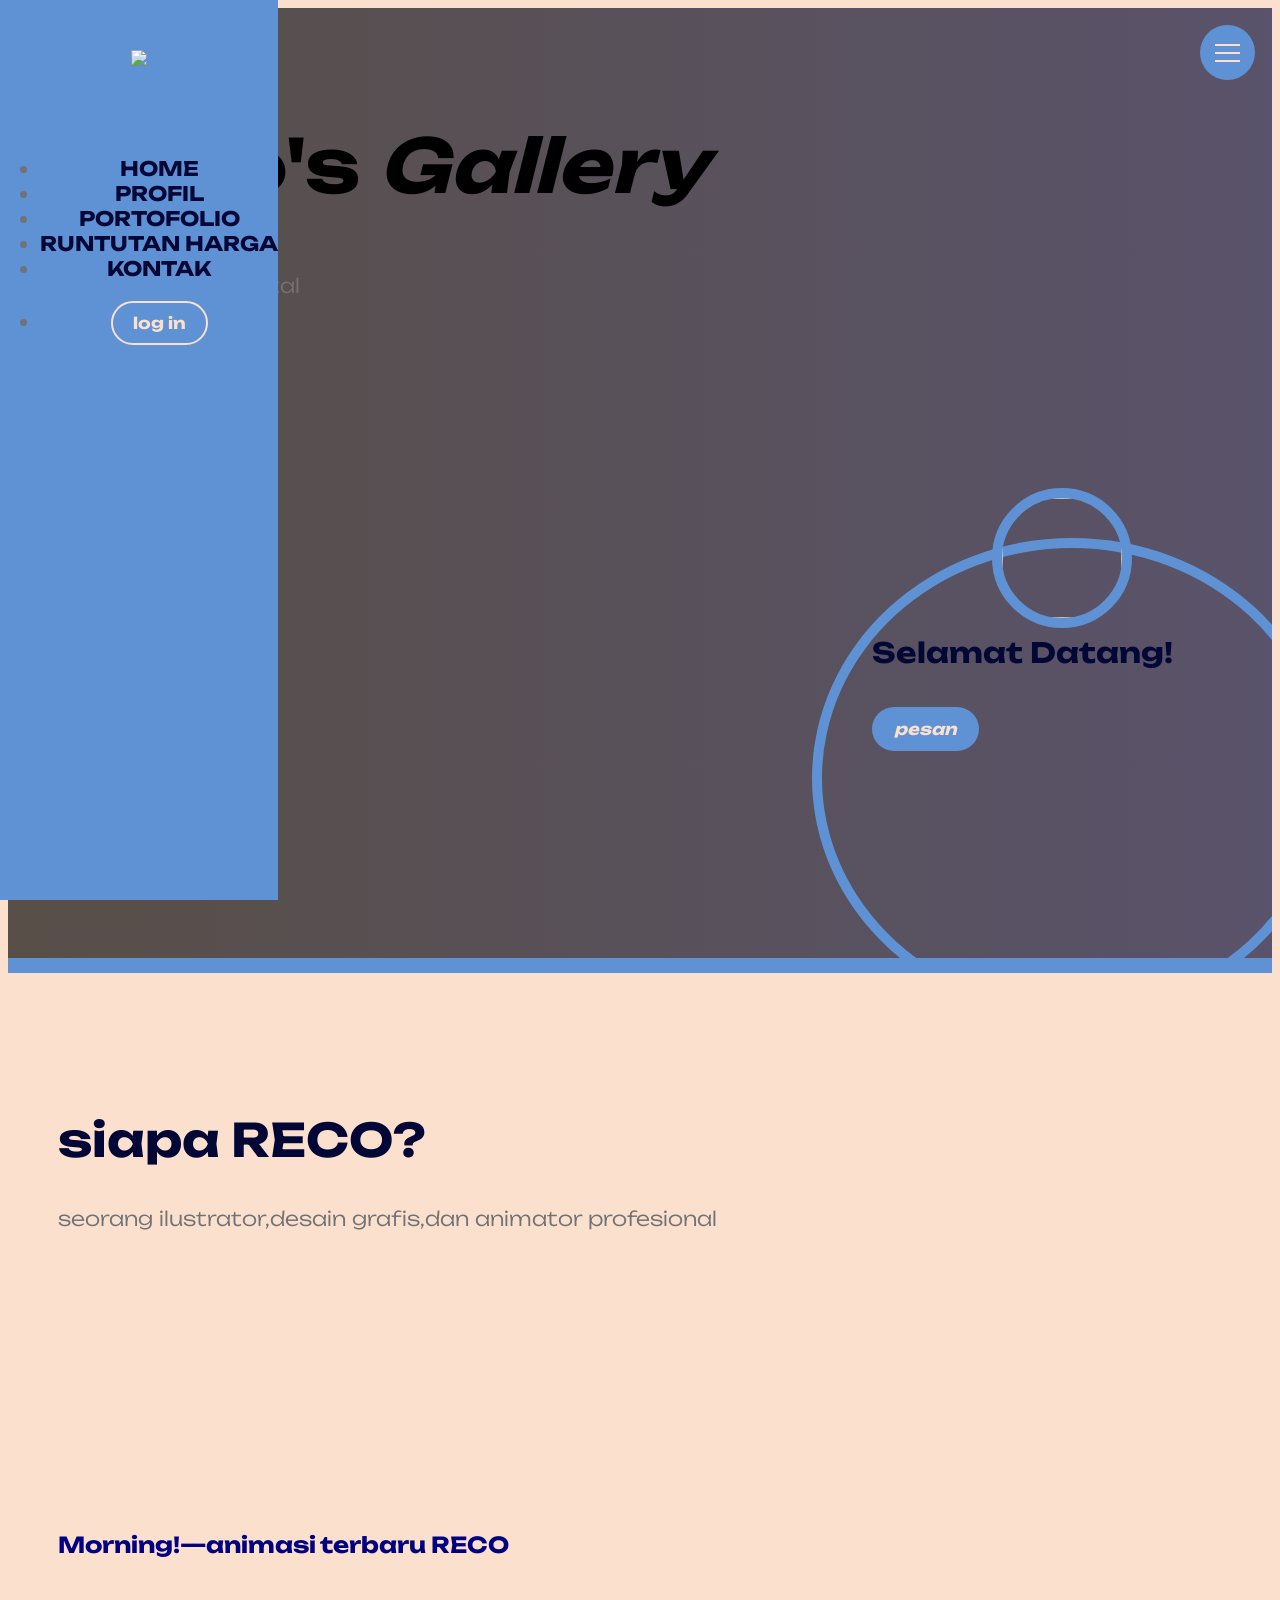
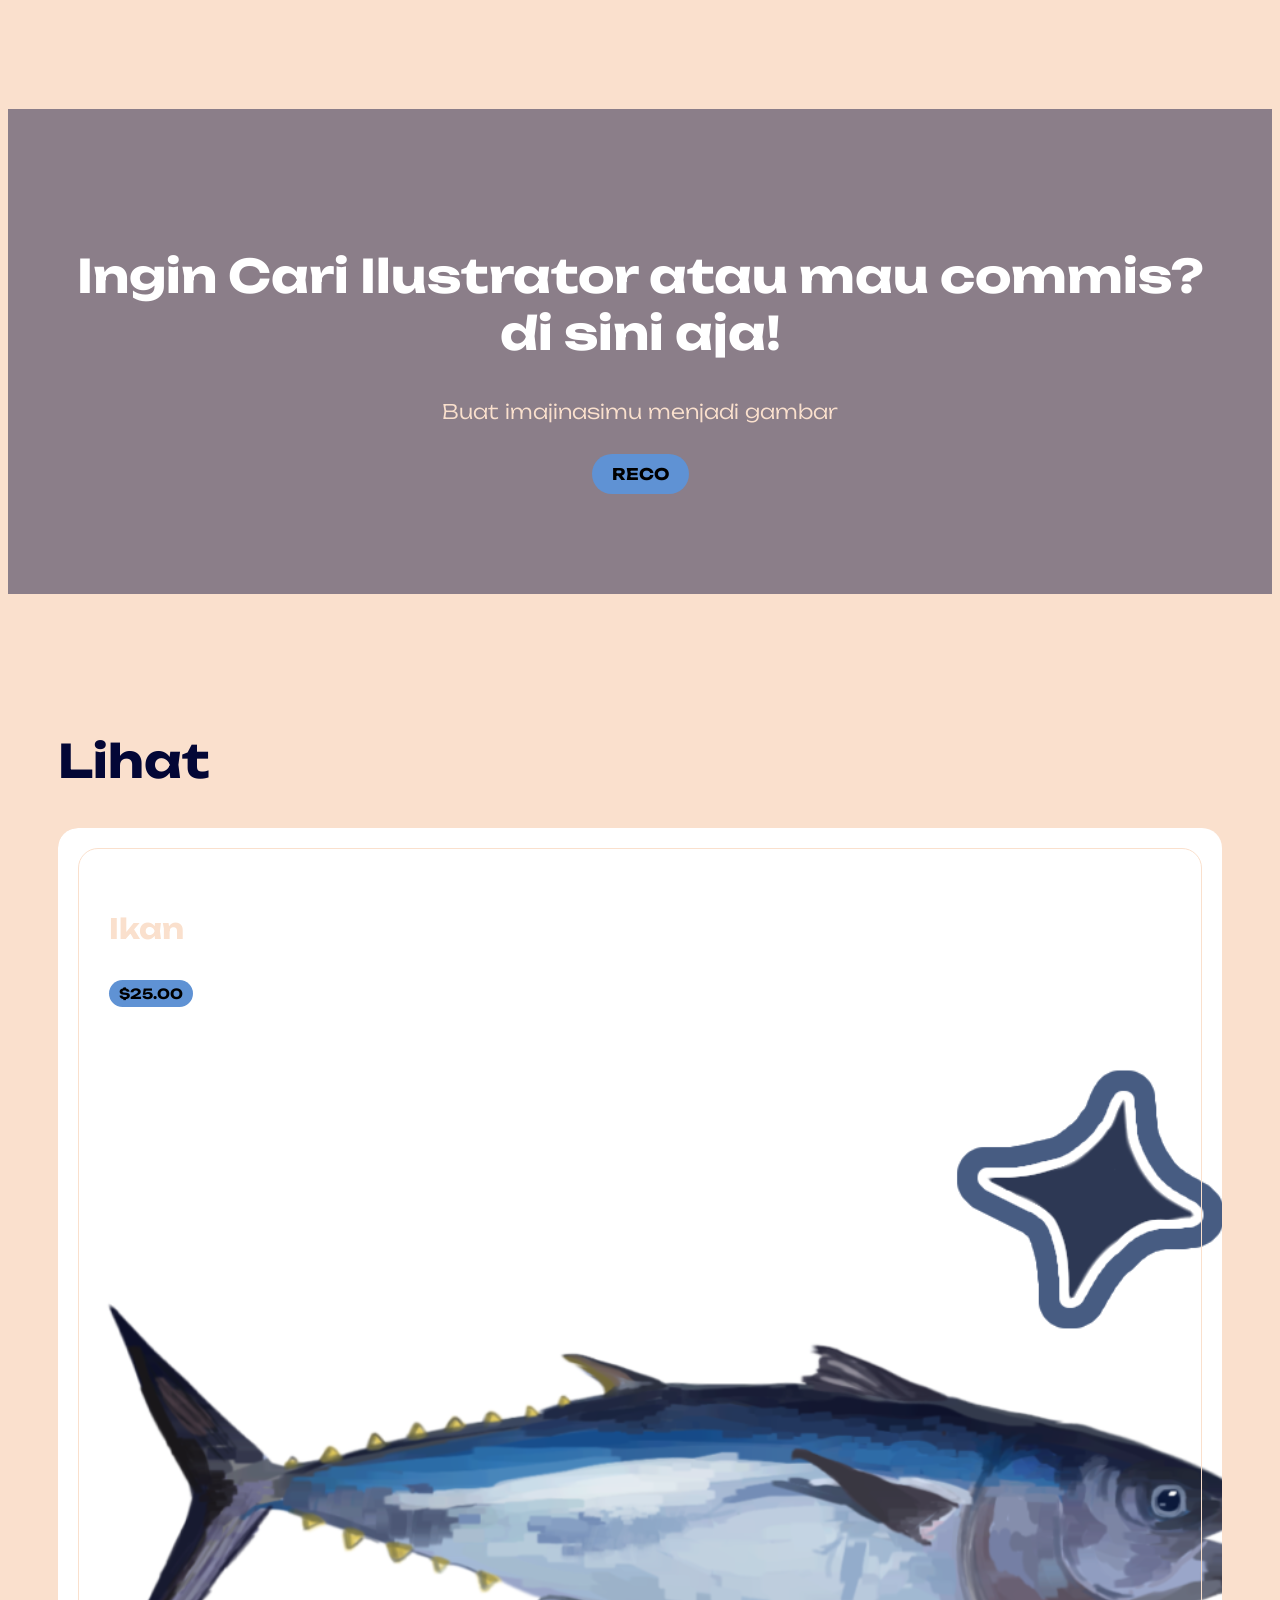
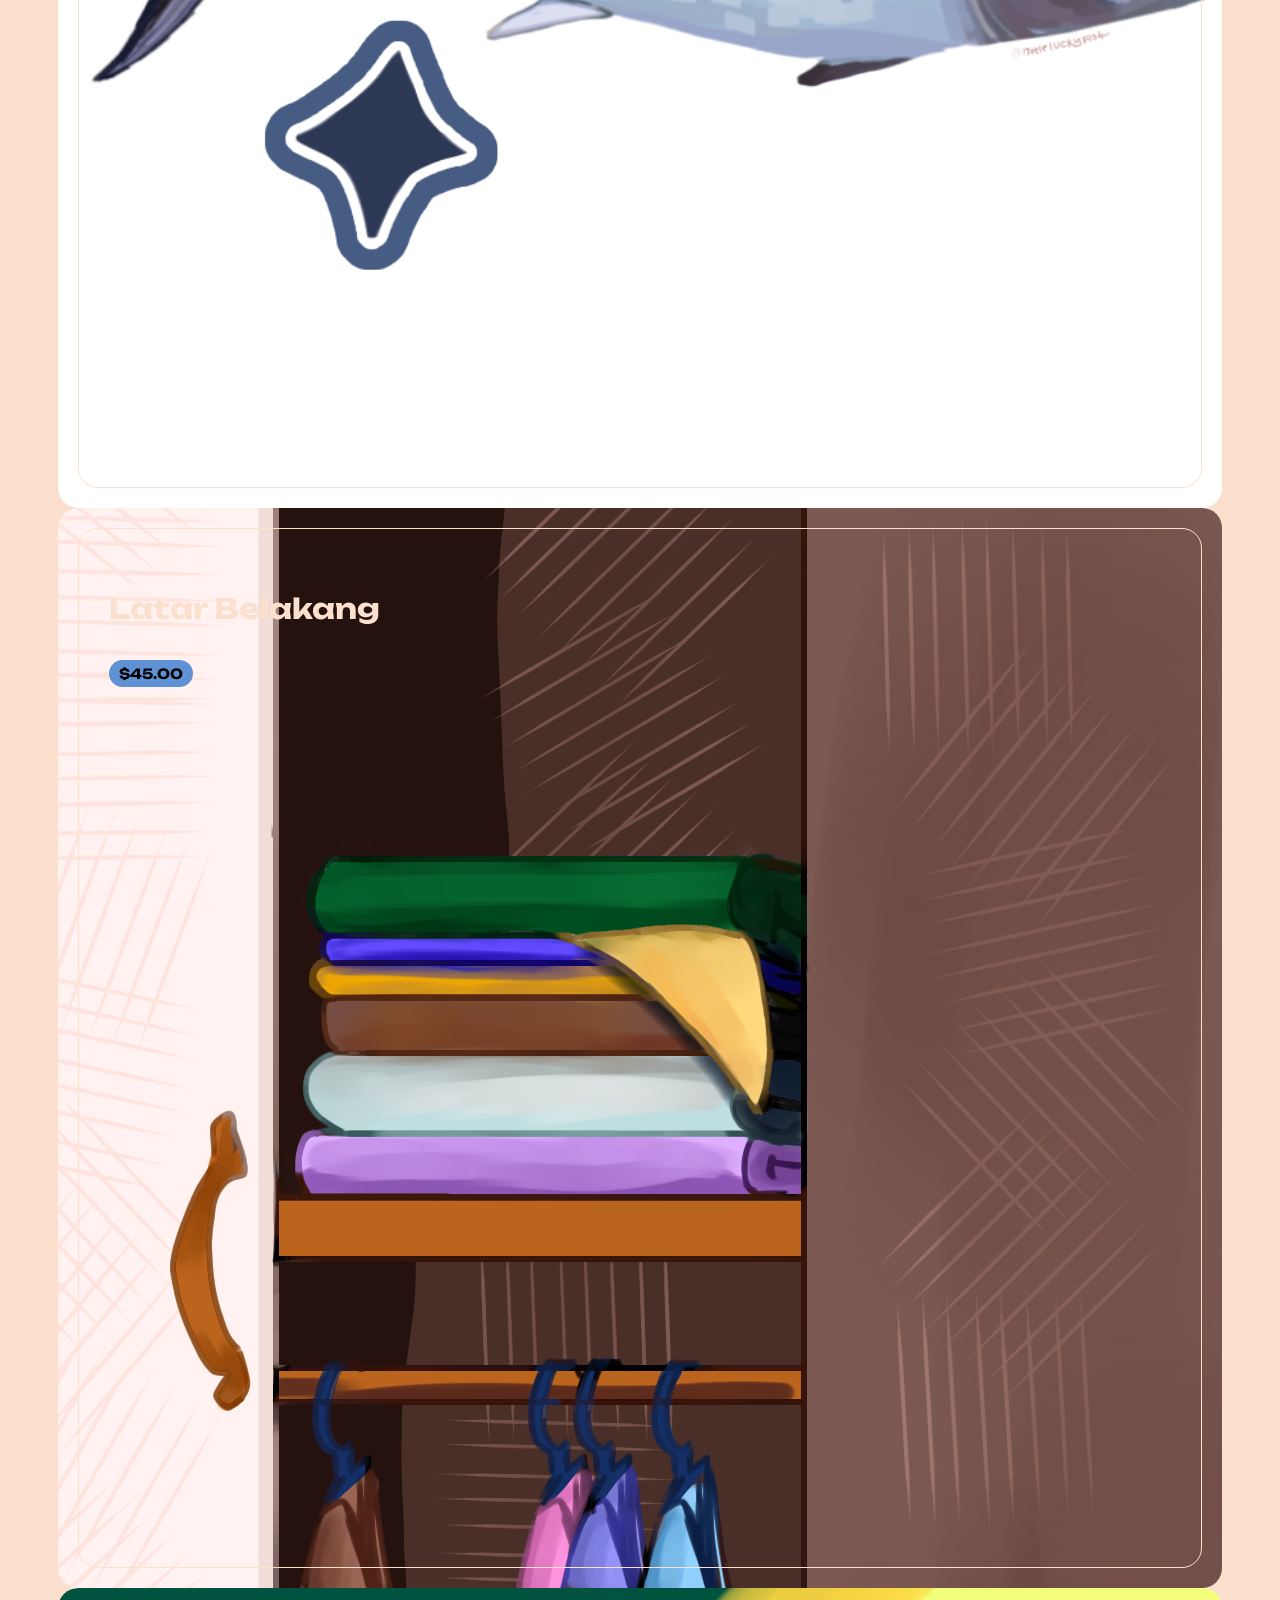
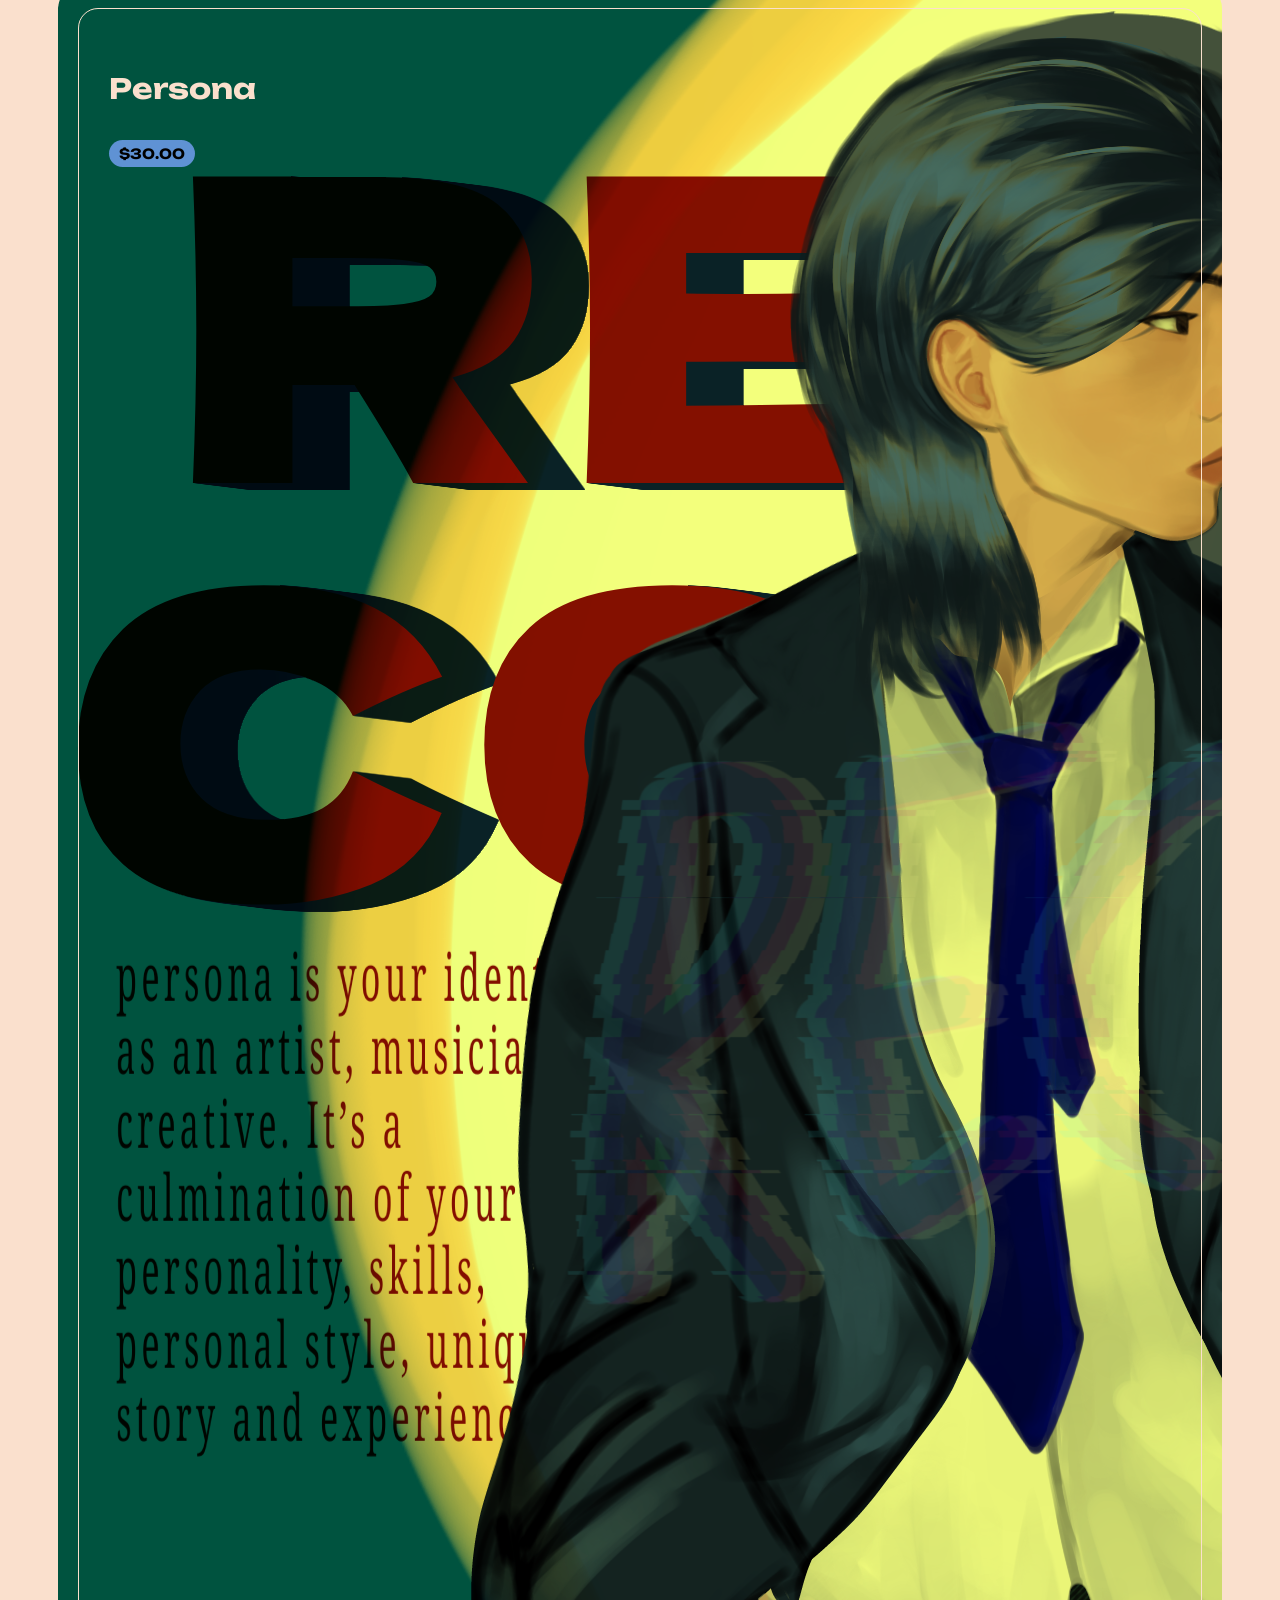
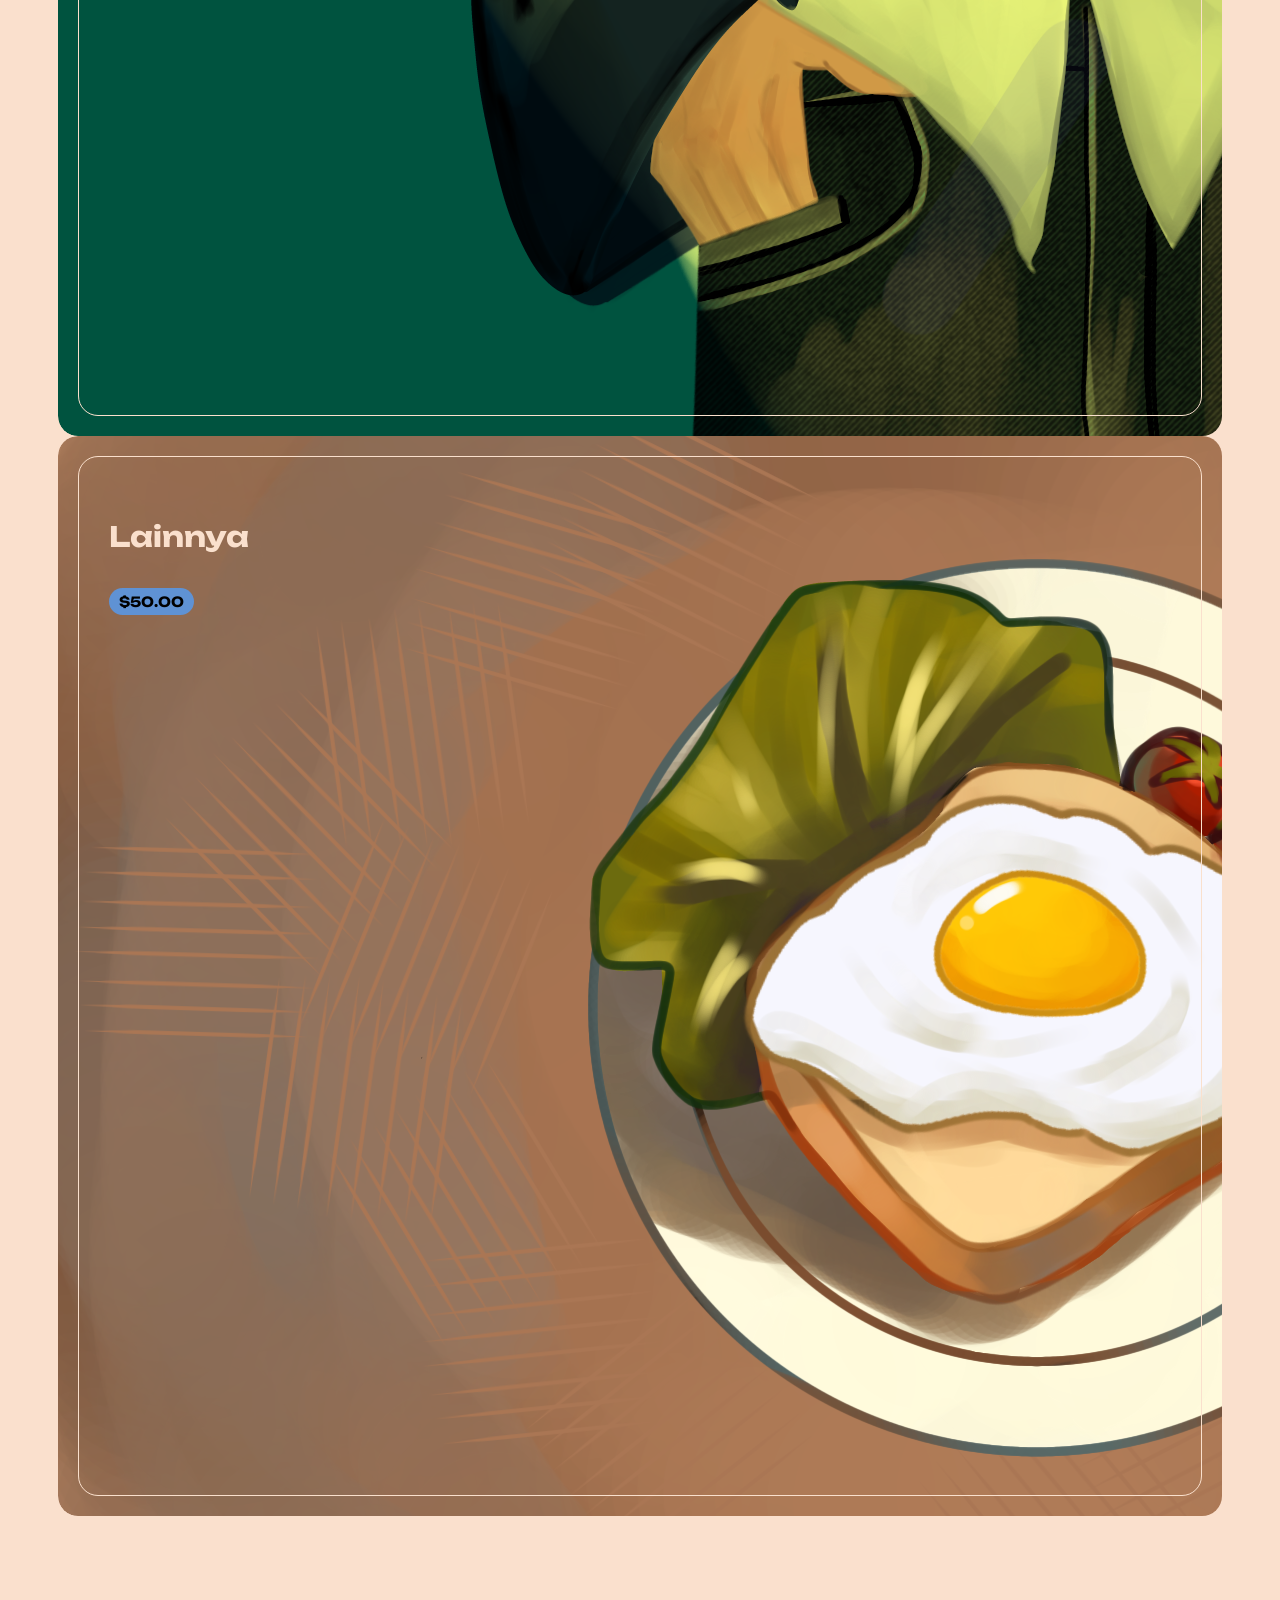
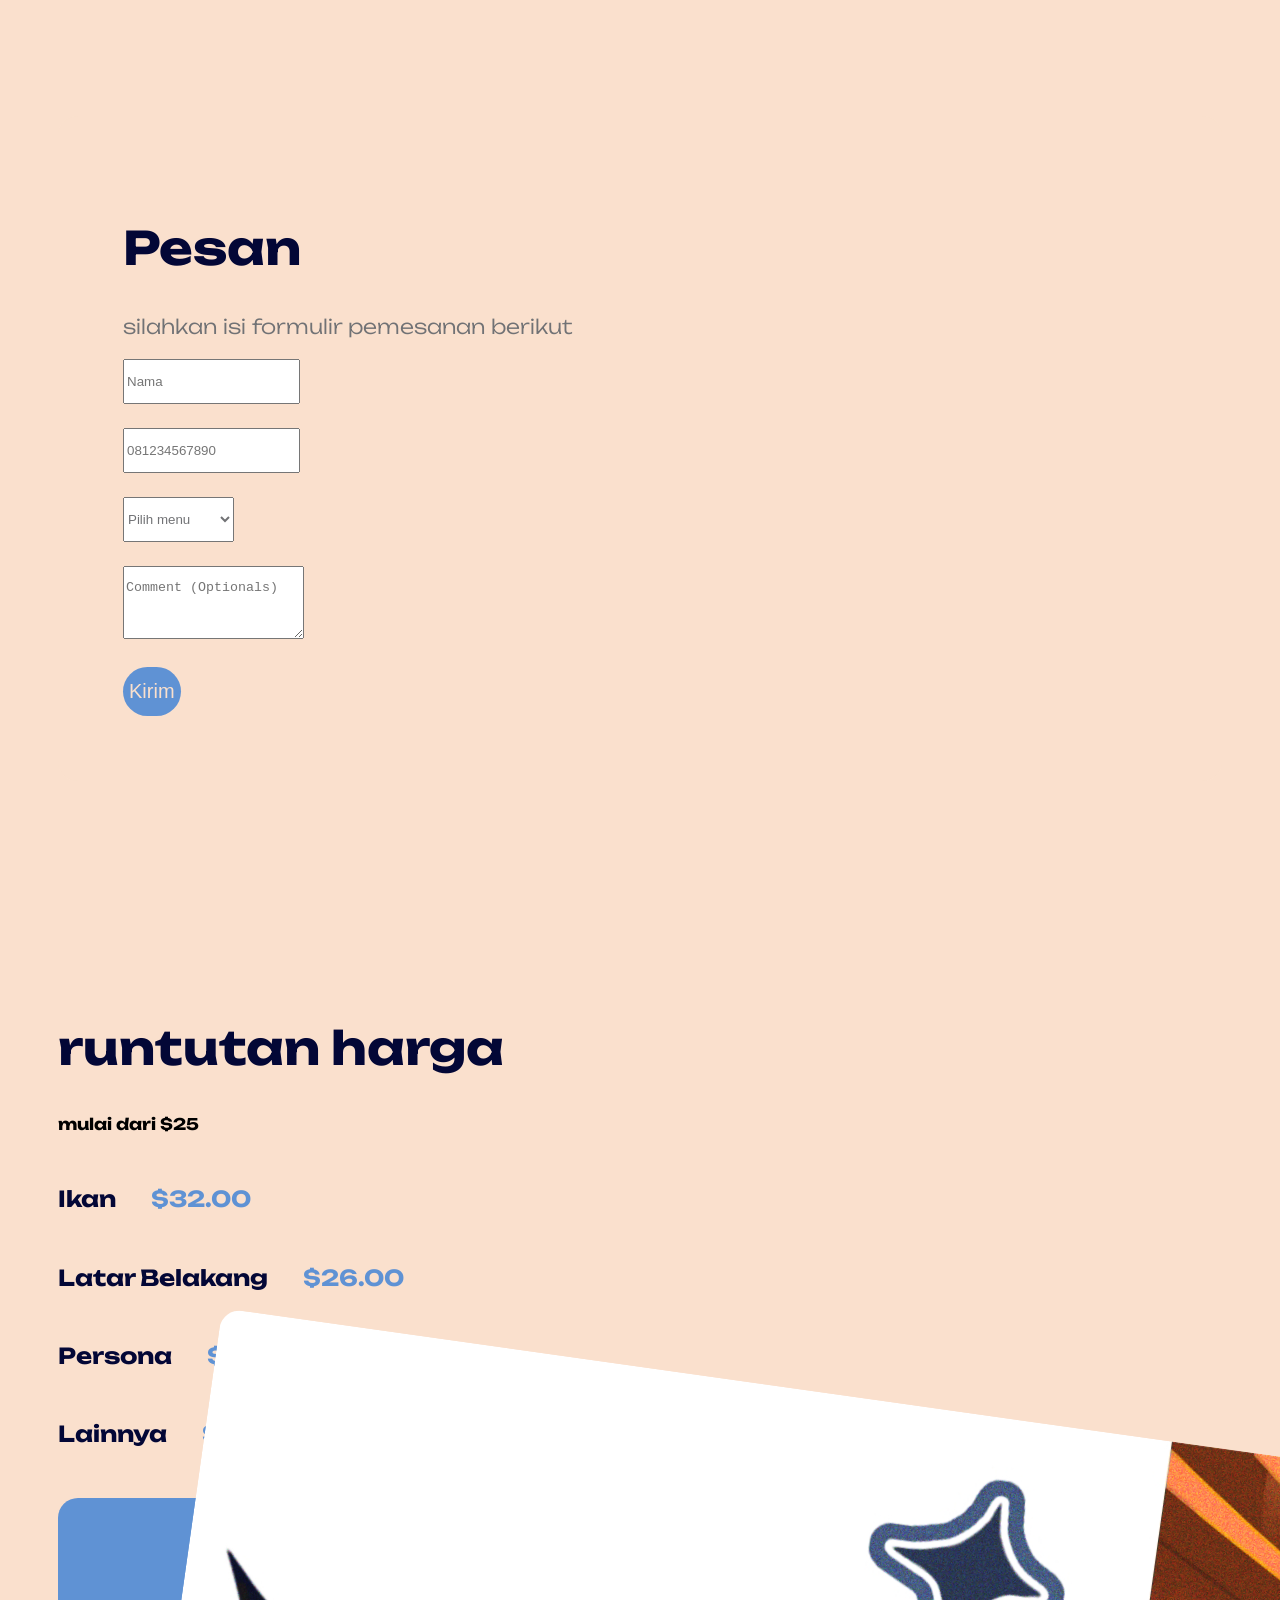
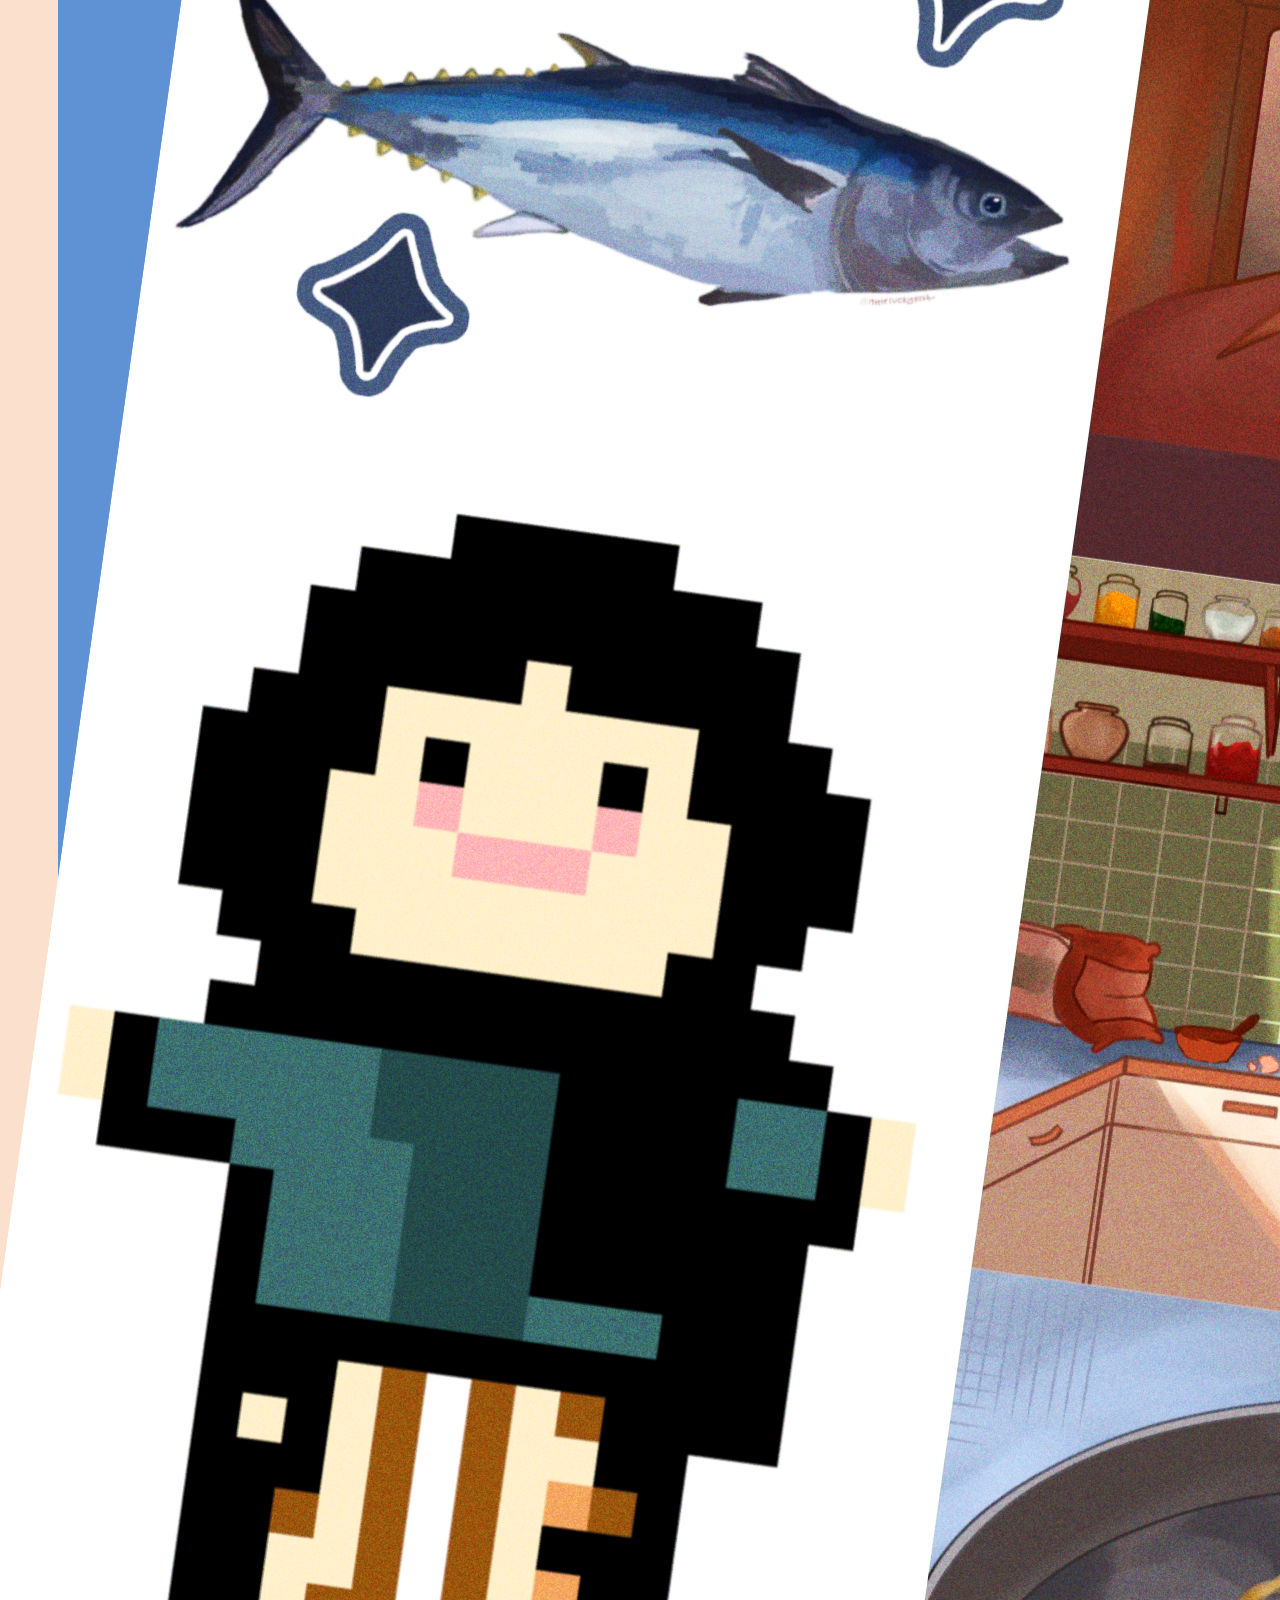
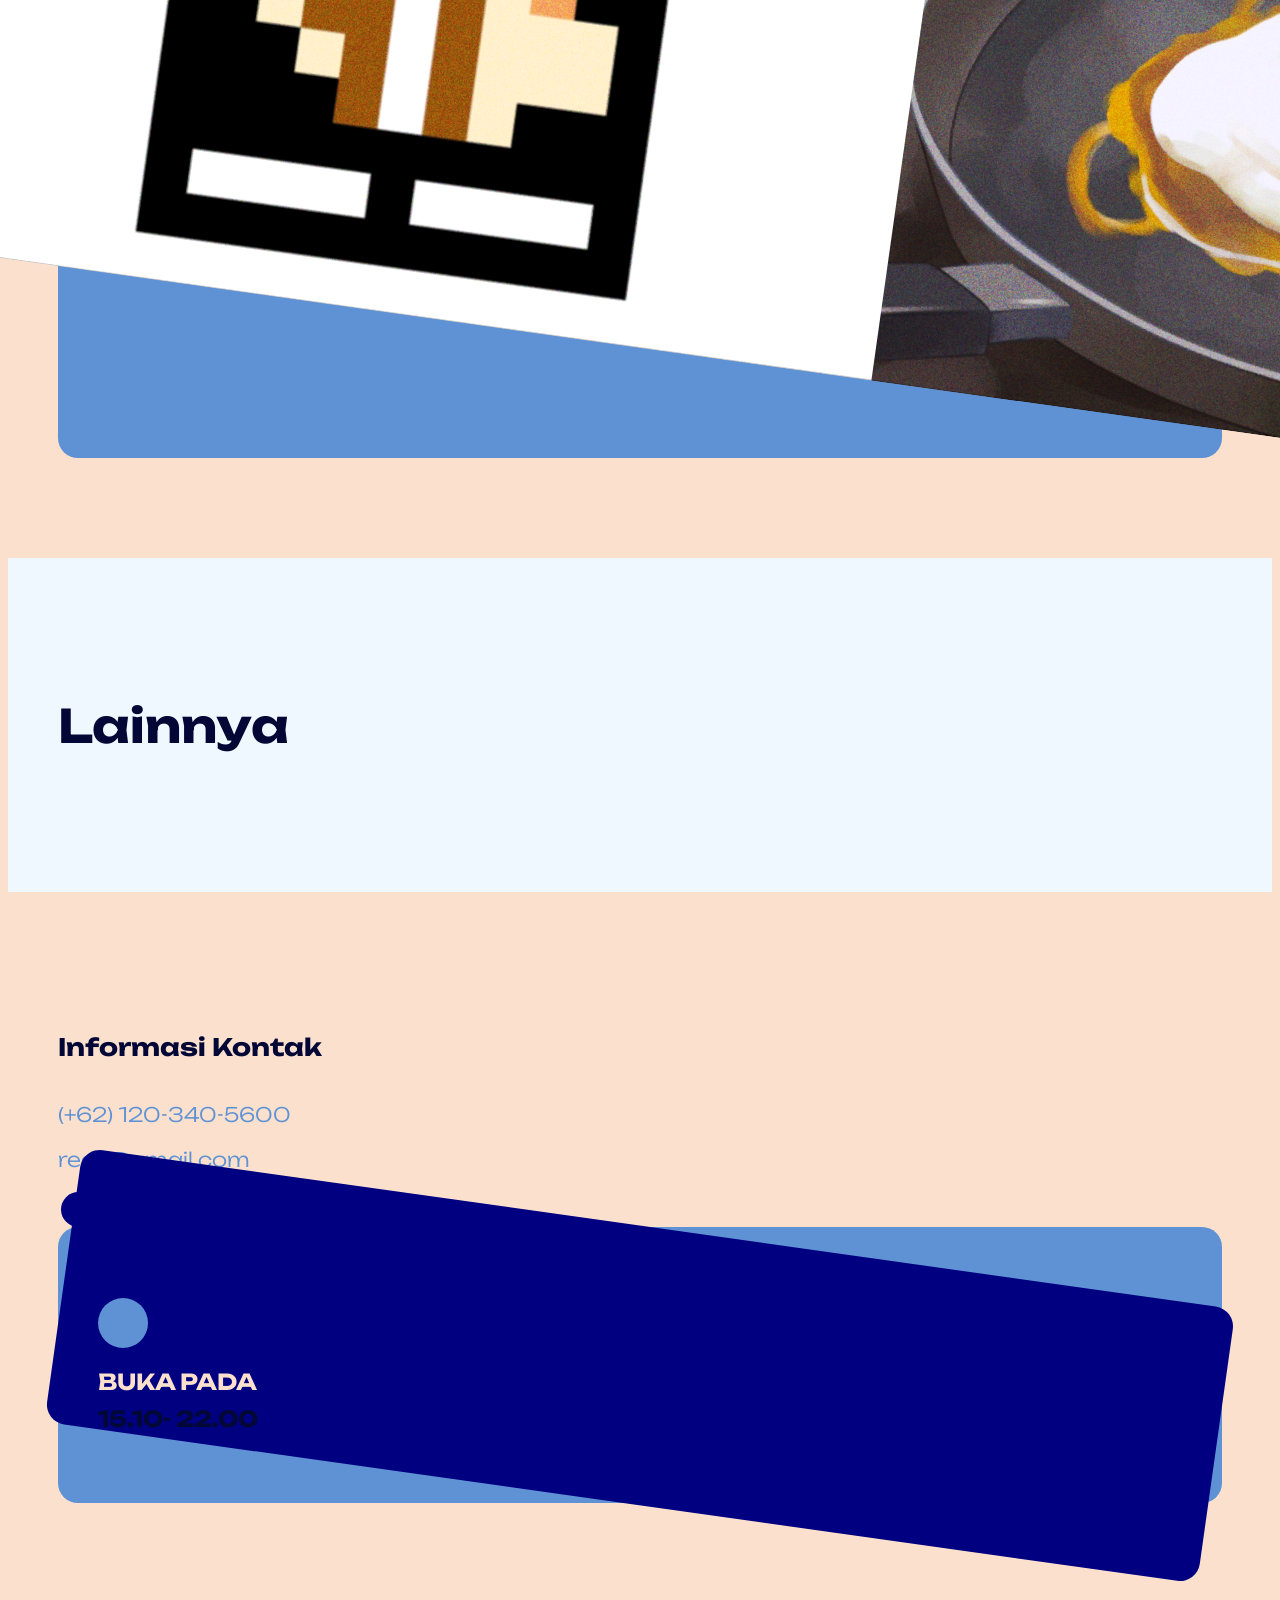
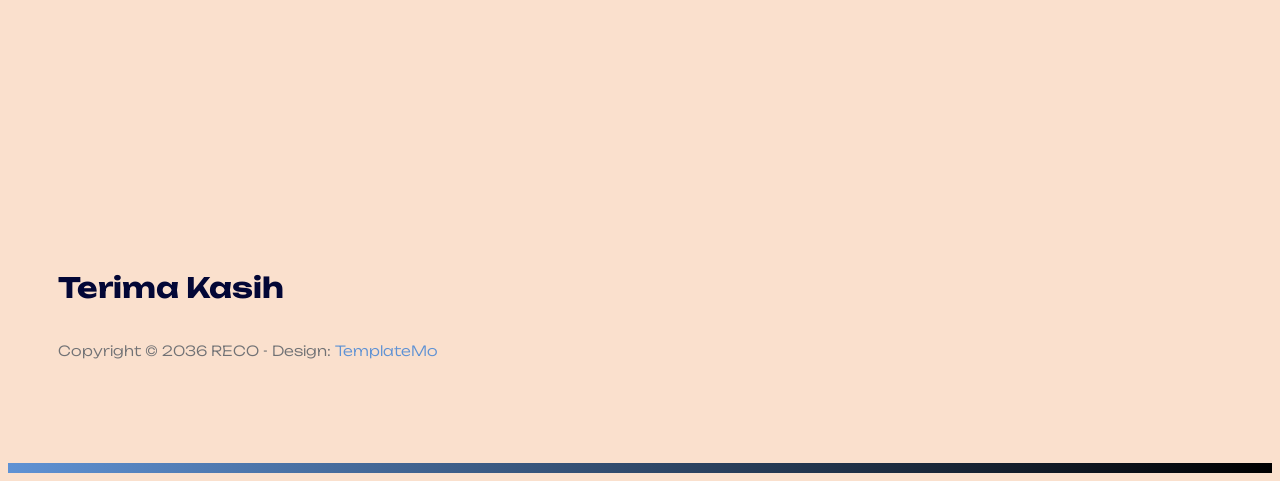
==== index.html @ ef28e1ac "Update fmt.Println message from 'Hello' to 'Goodbye'" ====
<!doctype html>
<html lang="en">
    <head>
        <meta charset="utf-8">
        <meta name="viewport" content="width=device-width, initial-scale=1">

        <meta name="description" content="">
        <meta name="author" content="">

        <title>Fisheu</title>

        <!-- CSS FILES -->        
        <link rel="preconnect" href="https://fonts.googleapis.com">
        
        <link rel="preconnect" href="https://fonts.gstatic.com" crossorigin>

        <link href="https://fonts.googleapis.com/css2?family=Unbounded:wght@300;500&display=swap" rel="stylesheet">

        <link href="css/bootstrap.min.css" rel="stylesheet">

        <link href="css/bootstrap-icons.css" rel="stylesheet">

        <link href="css/templatemo-barber-shop.css" rel="stylesheet">
<!--

TemplateMo 585 Barber Shop

https://templatemo.com/tm-585-barber-shop

-->
    </head>
    
    <body>

        <div class="container-fluid">
            <div class="row">

                <button class="navbar-toggler d-md-none collapsed" type="button" data-bs-toggle="collapse" data-bs-target="#sidebarMenu" aria-controls="sidebarMenu" aria-expanded="false" aria-label="Toggle navigation">
                    <span class="navbar-toggler-icon"></span>
                </button>

                <nav id="sidebarMenu" class="col-md-4 col-lg-3 d-md-block sidebar collapse p-0">

                    <div class="position-sticky sidebar-sticky d-flex flex-column justify-content-center align-items-center">
                        <a class="navbar-brand" href="index.html">
                            <img src="images/logo.png" class="logo-image img-fluid" align="">
                        </a>

                        <ul class="nav flex-column">
                            <li class="nav-item">
                                <a class="nav-link click-scroll" href="#section_1">Home</a>
                            </li>

                            <li class="nav-item">
                                <a class="nav-link click-scroll" href="#section_2">Profil</a>
                            </li>

                            <li class="nav-item">
                                <a class="nav-link click-scroll" href="#section_3">portofolio</a>
                            </li>

                            <li class="nav-item">
                                <a class="nav-link click-scroll" href="#section_4">runtutan harga</a>
                            </li>

                            <li class="nav-item">
                                <a class="nav-link click-scroll" href="#section_5">kontak</a>
                            </li>
                            <a id="userInfo">belum login</a>
                            <li id="authArea">
                            <a class="nav-cta btn custom-btn custom-border-btn custom-btn-bg-white smoothscroll me-2 mb-2" onclick="goLogin()">log in</a>
                            </li>
                        </ul>
                    </div>
                </nav>
                
                <div class="col-md-8 ms-sm-auto col-lg-9 p-0">
                    <section class="hero-section d-flex justify-content-center align-items-center" id="section_1">

                            <div class="container">
                                <div class="row">

                                    <div class="col-lg-8 col-12">
                                        <h1 class="text-white mb-lg-3 mb-4"><strong>Reco's <em>Gallery</em></strong></h1>
                                        <p class="text-white">Sebuah Galeri Digital</p>
                                        <a class="btn custom-btn smoothscroll mb-2" href="#section_3">Lihat</a>
                                    </div>
                                </div>
                            </div>

                            <div class="custom-block d-lg-flex flex-column justify-content-center align-items-center">
                                <img src="images/Teratai.jpg" class="custom-block-image img-fluid" alt="">

                                <h4><strong class="text-white">Selamat Datang!</strong></h4>

                                <a href="#booking-section" class="smoothscroll btn custom-btn custom-btn-italic mt-3">pesan</a>
                            </div>
                    </section>


                    <section class="about-section section-padding" id="section_2">
                        <div class="container">
                            <div class="row">

                                <div class="col-lg-12 col-12 mx-auto">
                                    <h2 class="mb-4">siapa RECO? </h2>

                                    <div class="border-bottom pb-3 mb-5">
                                        <p> seorang ilustrator,desain grafis,dan animator profesional</p>
                                    </div>
             
                                    <h6 class="mb-5">Morning!—animasi terbaru RECO</h>
                                
                                            <iframe width="480" height=270" src="https://www.youtube.com/embed/5xoTObsGeTk?si=l2TNn5hFSMI9EbU2" title="YouTube video player" frameborder="0" allow="accelerometer; autoplay; clipboard-write; encrypted-media; gyroscope; picture-in-picture; web-share" referrerpolicy="strict-origin-when-cross-origin" allowfullscreen></iframe>     
                                </div>
                            </div>
                        </div>
                    </section>

                    <section class="featured-section section-padding">
                        <div class="section-overlay"></div>

                        <div class="container">
                            <div class="row">

                                <div class="col-lg-10 col-12 mx-auto">
                                    <h2 class="mb-3" style="color:#ffff">Ingin Cari Ilustrator atau mau commis? di sini aja! </h2>

                                    <p>Buat imajinasimu menjadi gambar</p>

                                    <strong>RECO</strong>
                                </div>

                            </div>
                        </div>
                    </section>


                    <section class="services-section section-padding" id="section_3">
                        <div class="container">
                            <div class="row">

                                <div class="col-lg-12 col-12">
                                    <h2 class="mb-5">Lihat</h2>
                                </div>

                                <div class="col-lg-6 col-12 mb-4">
                                    <div class="services-thumb">
                                        <img src="images/services/ikan.png" class="services-image img-fluid" alt="">

                                        <div class="services-info d-flex align-items-end">
                                            <h4 class="mb-0">Ikan</h4>

                                            <strong class="services-thumb-price">$25.00</strong>
                                        </div>
                                    </div>
                                </div>

                                <div class="col-lg-6 col-12 mb-4">
                                    <div class="services-thumb">
                                        <img src="images/services/Latar Belakang.png" class="services-image img-fluid" alt="">

                                        <div class="services-info d-flex align-items-end">
                                            <h4 class="mb-0">Latar Belakang</h4>

                                            <strong class="services-thumb-price">$45.00</strong>
                                        </div>
                                    </div>
                                </div>

                                <div class="col-lg-6 col-12 mb-4 mb-lg-0">
                                    <div class="services-thumb">
                                        <img src="images/services/Untitled65_20260324101031.png" class="services-image img-fluid" alt="">

                                        <div class="services-info d-flex align-items-end">
                                            <h4 class="mb-0">Persona</h4>

                                            <strong class="services-thumb-price">$30.00</strong>
                                        </div>
                                    </div>
                                </div>

                                <div class="col-lg-6 col-12">
                                    <div class="services-thumb">
                                        <img src="images/services/Lainnya.png" class="services-image img-fluid" alt="">

                                        <div class="services-info d-flex align-items-end">
                                            <h4 class="mb-0">Lainnya</h4>

                                            <strong class="services-thumb-price">$50.00</strong>
                                        </div>
                                    </div>
                                </div>

                            </div>
                        </div>
                    </section>

                    <section class="booking-section section-padding" id="booking-section">
                    <div class="container">
                        <div class="row">

                            <div class="col-lg-10 col-12 mx-auto">
                                <form action="https://formspree.io/f/xnjyjzzg" method="post" class="custom-form booking-form" id="bb-booking-form" role="form">
                                    <div class="text-center mb-5">
                                        <h2 class="mb-1">Pesan</h2>

                                        <p>silahkan isi formulir pemesanan berikut</p>
                                    </div>

                                    <div class="booking-form-body">
                                        <div class="row">

                                            <div class="col-lg-6 col-12">
                                                <input type="text" name="bb-name" id="bb-name" class="form-control" placeholder="Nama" required>
                                            </div>

                                            <div class="col-lg-6 col-12">
                                                <input type="tel" class="form-control" name="bb-phone" placeholder="081234567890" pattern="[0-9]{12}" required="">
                                            </div>
                                            <div class="col-lg-6 col-12">
                                                <select class="form-select form-control" name="bb-branch" id="bb-branch" aria-label="Default select example">
                                                    <option selected="">Pilih menu</option>
                                                    <option value="Ikan">Ikan</option>
                                                    <option value="gambar random">Latar belakang</option>
                                                    <option value="persona">Persona</option>
                                                    <option value="others">Lainnya</option>
                                                </select>
                                            </div>
                                        </div>

                                        <textarea name="bb-message" rows="3" class="form-control" id="bb-message" placeholder="Comment (Optionals)"></textarea>

                                        <div class="col-lg-4 col-md-10 col-8 mx-auto">
                                            <button type="submit" class="form-control">Kirim</button>

                                        </div>
                                    </div>
                                </form>
                        </div>
                    </div>
                </section>


                    <section class="price-list-section section-padding" id="section_4">
                        <div class="container">
                            <div class="row">

                                <div class="col-lg-8 col-12">
                                    <div class="price-list-thumb-wrap">
                                        <div class="mb-4">
                                            <h2 class="mb-2">runtutan harga</h2>

                                            <strong>mulai dari $25</strong>
                                        </div>

                                        <div class="price-list-thumb">
                                            <h6 class="d-flex">
                                                Ikan
                                                <span class="price-list-thumb-divider"></span>

                                                <strong>$32.00</strong>
                                            </h6>
                                        </div>

                                        <div class="price-list-thumb">
                                            <h6 class="d-flex">
                                                Latar Belakang
                                                <span class="price-list-thumb-divider"></span>

                                                <strong>$26.00</strong>
                                            </h6>
                                        </div>

                                        <div class="price-list-thumb">
                                            <h6 class="d-flex">
                                                Persona
                                                <span class="price-list-thumb-divider"></span>

                                                <strong>$36.00</strong>
                                            </h6>
                                        </div>

                                        <div class="price-list-thumb">
                                            <h6 class="d-flex">
                                                Lainnya
                                                <span class="price-list-thumb-divider"></span>

                                                <strong>$30.00</strong>
                                            </h6>
                                        </div>
                                    </div>
                                </div>

                                <div class="col-lg-4 col-12 custom-block-bg-overlay-wrap mt-5 mb-5 mb-lg-0 mt-lg-0 pt-3 pt-lg-0">
                                    <img src="images/Tak berjudul110_20260606085235.png" class="custom-block-bg-overlay-image img-fluid" alt="">
                                </div>

                            </div>
                        </div>
                    </section>


                <section class="contact-section" id="section_5">
                    <div class="section-padding section-bg">
                        <div class="container">
                            <div class="row">   

                                <div class="col-lg-8 col-12 mx-auto">
                                    <h2 class="text-center">Lainnya</h2>
                                </div>
                            </div>
                        </div>
                    </div>

                    <div class="section-padding">
                        <div class="container">
                            <div class="row">

                                <div class="col-lg-6 col-12">
                                    <h5 class="mb-3"><strong>Informasi</strong> Kontak</h5>

                                    <p class="text-white d-flex mb-1">
                                        <a href="tel: 120-240-3600" class="site-footer-link">
                                            (+62) 
                                            120-340-5600
                                        </a>
                                    </p>

                                    <p class="text-white d-flex">
                                        <a href="mailto:info@yourgmail.com" class="site-footer-link">
                                            reco@gmail.com
                                        </a>
                                    </p>

                                    <ul class="social-icon">
                                        <li class="social-icon-item">
                                            <a href="#" class="social-icon-link bi-facebook">
                                            </a>
                                        </li>
            
                                        <li class="social-icon-item">
                                            <a href="#" class="social-icon-link bi-twitter">
                                            </a>
                                        </li>
            
                                        <li class="social-icon-item">
                                            <a href="https://www.instagram.com/luckylittlefish_?igsh=MXRrbTBjdndhcXpyYg==" target="_blank" rel="noopener noreferrer" class="social-icon-link bi-instagram">
                                            </a>
                                        </li>

                                        <li class="social-icon-item">
                                            <a href="https://youtube.com/@recooizeee?si=vLPOJL0IlwXMKNZn" target="_blank" rel="noopener noreferrer" class="social-icon-link bi-youtube">
                                            </a>
                                        </li>

                                        <li class="social-icon-item">
                                            <a href="#" class="social-icon-link bi-whatsapp">
                                            </a>
                                        </li>
                                    </ul>
                                </div>
                                
                                <div class="col-lg-5 col-12 contact-block-wrap mt-5 mt-lg-0 pt-4 pt-lg-0 mx-auto">
                                    <div class="contact-block">
                                        <h6 class="mb-0">
                                            <i class="custom-icon bi-shop me-3"></i>

                                            <strong>Buka pada</strong>

                                            <span class="ms-auto">15.10- 22.00</span>
                                        </h6>
                                    </div>
                                </div>
                                <div class="col-lg-12 col-12 mx-auto mt-5 pt-5">
                                    <iframe src="https://www.google.com/maps/embed?pb=!1m18!1m12!1m3!1d492.9582329185618!2d110.39428683505054!3d-7.800197336411481!2m3!1f0!2f0!3f0!3m2!1i1024!2i768!4f13.1!3m3!1m2!1s0x2e7a57669d43fe55%3A0x75fae1bb400d4da5!2sSMA%20Negeri%208%20Yogyakarta!5e0!3m2!1sid!2sid!4v1779688775842!5m2!1sid!2sid" width="300" height="225" style="border:0;" allowfullscreen="" loading="lazy" referrerpolicy="no-referrer-when-downgrade"></iframe>
                            </div>
                        </div>
                    </div>
                </section>

                <footer class="site-footer">
                    <div class="container">
                        <div class="row">

                            <div class="col-lg-12 col-12">
                                <h4 class="site-footer-title mb-4">Terima Kasih</h4>
                            </div>   
                        </div>
                    </div>

                    <div class="site-footer-bottom">
                        <div class="container">
                            <div class="row align-items-center">

                                <div class="col-lg-8 col-12 mt-4">
                                    <p class="copyright-text mb-0">Copyright © 2036 RECO
                                    - Design: <a href="https://templatemo.com" rel="nofollow" target="_blank">TemplateMo</a></p>
                                </div>

                                <div class="col-lg-2 col-md-3 col-3 mt-lg-4 ms-auto">
                                    <a href="#section_1" class="back-top-icon smoothscroll" title="Back Top">
                                        <i class="bi-arrow-up-circle"></i>
                                    </a>
                                </div>

                            </div>
                        </div>
                    </div>
                </footer>
            </div>

        <!-- JAVASCRIPT FILES -->
        <script src="js/jquery.min.js"></script>
        <script src="js/bootstrap.min.js"></script>
        <script src="js/click-scroll.js"></script>
        <script src="js/custom.js"></script>
        <script src="login/js/welcome.js"></script>

    </body>
</html>
---- css/templatemo-barber-shop.css ----
/*

TemplateMo 585 Barber Shop

https://templatemo.com/tm-585-barber-shop

*/


/*---------------------------------------
  CUSTOM PROPERTIES ( VARIABLES )             
-----------------------------------------*/
:root {
  --white-color:                  #fae0cd;
  --primary-color:                #5f92d4;
  --secondary-color:              #000080;
  --section-bg-color:             #f0f8ff;
  --custom-btn-bg-color:          #5f92d4;
  --custom-btn-bg-hover-color:    #FDBB2D;
  --dark-color:                   #030736;
  --p-color:                      #717275;
  --border-color:                 #7fffd4;
  --link-hover-color:             #B22727;

  --body-font-family:             'Unbounded', cursive;

  --h1-font-size:                 74px;
  --h2-font-size:                 46px;
  --h3-font-size:                 32px;
  --h4-font-size:                 28px;
  --h5-font-size:                 24px;
  --h6-font-size:                 22px;
  --p-font-size:                  20px;
  --btn-font-size:                16px;
  --copyright-font-size:          14px;

  --border-radius-large:          100px;
  --border-radius-medium:         20px;
  --border-radius-small:          10px;

  --font-weight-thin:             200;
  --font-weight-light:            300;
  --font-weight-normal:           400;
  --font-weight-bold:             700;
}

body {
  background-color: var(--white-color);
  font-family: var(--body-font-family); 
}


/*---------------------------------------
  TYPOGRAPHY               
-----------------------------------------*/

h2,
h3,
h4,
h5,
h6 {
  color: var(--dark-color);
}

h1,
h2,
h3,
h4,
h5,
h6 {
  font-weight: var(--font-weight-bold);
}

h1 {
  font-size: var(--h1-font-size);
}

h2 {
  font-size: var(--h2-font-size);
}

h3 {
  font-size: var(--h3-font-size);
}

h4 {
  font-size: var(--h4-font-size);
}

h5 {
  font-size: var(--h5-font-size);
}

h6 {
  font-size: var(--h6-font-size);
}

p {
  color: var(--p-color);
  font-size: var(--p-font-size);
  font-weight: var(--font-weight-light);
}

ul li {
  color: var(--p-color);
  font-size: var(--p-font-size);
  font-weight: var(--font-weight-light);
}

a, 
button {
  touch-action: manipulation;
  transition: all 0.3s;
}

a {
  display: inline-block;
  color: var(--primary-color);
  text-decoration: none;
}

a:hover {
  color: var(--link-hover-color);
}

b,
strong {
  font-weight: var(--font-weight-bold);
}


/*---------------------------------------
  SECTION               
-----------------------------------------*/
.section-padding {
  padding: 100px 50px;
}

.section-bg {
  background-color: var(--section-bg-color);
}

.section-overlay {
  background-color: var(--dark-color);
  position: absolute;
  top: 0;
  left: 0;
  pointer-events: none;
  width: 100%;
  height: 100%;
  opacity: 0.45;
}

.section-overlay + .container {
  position: relative;
}

.back-top-icon {
  font-size: var(--h2-font-size);
}


/*---------------------------------------
  CUSTOM BLOCK BACKGROUND OVERLAY               
-----------------------------------------*/
.custom-block-bg-overlay-wrap {
  background: var(--primary-color);
  border-radius: var(--border-radius-medium);
  transition: all 0.3s ease;
}

.custom-block-bg-overlay-wrap:hover {
  background: linear-gradient(90deg, #050159 0%, #000000 100%);
  transform: scale(1.05);
}

.custom-block-bg-overlay-image {
  border-radius: var(--border-radius-medium);
  display: block;
  margin: auto;
  height: 100%;
  object-fit: cover;
  transform: rotate(8deg);
}

.custom-block-bg-overlay-wrap:hover .team-info {
  bottom: 10px;
}


/*---------------------------------------
  CUSTOM BUTTON               
-----------------------------------------*/
.custom-btn {
  background: var(--custom-btn-bg-color);
  border: 2px solid transparent;
  border-radius: var(--border-radius-large);
  color: var(--white-color);
  font-size: var(--btn-font-size);
  font-weight: var(--font-weight-bold);
  line-height: normal;
  transition: all 0.3s;
  padding: 10px 20px;
}

.custom-btn:hover {
  background: var(--custom-btn-bg-hover-color);
  color: var(--white-color);
}

.custom-border-btn {
  background: transparent;
  border: 2px solid var(--custom-btn-bg-color);
  color: var(--custom-btn-bg-color);
}

.custom-btn-bg-white {
  border-color: var(--white-color);
  color: var(--white-color);
}

.custom-btn-italic {
  font-style: italic;
}


/*---------------------------------------
  NAVIGATION              
-----------------------------------------*/
.sidebar {
  background: var(--primary-color);
  background-repeat: no-repeat;
  background-size: cover;
  background-position: center;
  position: fixed;
  top: 0;
  bottom: 0;
  left: 0;
  z-index: 100;
  padding: 50px 0 0;
}

.sidebar-sticky {
  height: calc(100vh - 48px);
  overflow-x: hidden;
  overflow-y: auto;
  text-align: center;
  position: relative;
}

.navbar {
  background: transparent;
  z-index: 9;
}

.logo-image {
  width: 154px;
  height: auto;
  margin-bottom: 70px;
}

#sidebarMenu .nav-link {
  color: var(--dark-color);
  font-size: var(--p-font-size);
  font-weight: var(--font-weight-bold);
  text-transform: uppercase;
  position: relative;
}

#sidebarMenu .nav-link.active, 
#sidebarMenu .nav-link:hover {
  color: var(--white-color);
}

.navbar-toggler {
  background: var(--primary-color);
  border-radius: var(--border-radius-large);
  position: fixed;
  top: 0;
  bottom: 0;
  right: 0;
  z-index: 222;
  border: 0;
  padding: 0;
  cursor: pointer;
  margin: 25px;
  width: 55px;
  height: 55px;
  outline: none;
}

.navbar-toggler:focus {
  outline: none;
  box-shadow: none;
}

.navbar-toggler[aria-expanded="true"] .navbar-toggler-icon {
  background: transparent;
}

.navbar-toggler[aria-expanded="true"] .navbar-toggler-icon:before,
.navbar-toggler[aria-expanded="true"] .navbar-toggler-icon:after {
  transition: top 300ms 50ms ease, -webkit-transform 300ms 350ms ease;
  transition: top 300ms 50ms ease, transform 300ms 350ms ease;
  transition: top 300ms 50ms ease, transform 300ms 350ms ease, -webkit-transform 300ms 350ms ease;
  top: 0;
}

.navbar-toggler[aria-expanded="true"] .navbar-toggler-icon:before {
  transform: rotate(45deg);
}

.navbar-toggler[aria-expanded="true"] .navbar-toggler-icon:after {
  transform: rotate(-45deg);
}

.navbar-toggler .navbar-toggler-icon {
  background: var(--white-color);
  transition: background 10ms 300ms ease;
  display: block;
  margin: auto;
  width: 25px;
  height: 2px;
  position: relative;
}

.navbar-toggler .navbar-toggler-icon:before,
.navbar-toggler .navbar-toggler-icon:after {
  transition: top 300ms 350ms ease, -webkit-transform 300ms 50ms ease;
  transition: top 300ms 350ms ease, transform 300ms 50ms ease;
  transition: top 300ms 350ms ease, transform 300ms 50ms ease, -webkit-transform 300ms 50ms ease;
  position: absolute;
  right: 0;
  left: 0;
  background: var(--white-color);
  width: 25px;
  height: 2px;
  content: '';
}

.navbar-toggler .navbar-toggler-icon::before {
  top: -8px;
}

.navbar-toggler .navbar-toggler-icon::after {
  top: 8px;
}


/*---------------------------------------
  HERO        
-----------------------------------------*/
.hero-section {
  background-image: url('../images/Teratai.jpg');
  background-repeat: no-repeat;
  background-attachment: fixed;
  background-size: cover;
  background-position: center;
  position: relative;
  overflow: hidden;
  padding: 50px;
  padding-bottom: 0;
  min-height: 665px;
  border-bottom: 15px solid var(--primary-color);
}

@media screen and (min-width: 991px) {
  .hero-section {
    height: calc(100vh - 0px);
  }
}

.hero-section::after {
  content: "";
  background: linear-gradient(90deg, #000000 0%, #030736 100%);
  position: absolute;
  top: 0;
  right: 0;
  bottom: 0;
  left: 0;
  opacity: 0.65;
}

.hero-section .container {
  position: relative;
  z-index: 2;
}

.custom-block {
  border: 10px solid var(--primary-color);
  border-radius: 100%;
  position: absolute;
  z-index: 2;
  bottom: -60px;
  right: -60px;
  padding: 50px 90px 50px 50px;
  width: 360px;
  height: 360px;
}

.custom-block .custom-btn {
  background: var(--primary-color);
}

.custom-block .custom-btn:hover {
  background: var(--secondary-color);
}

.custom-block-image {
  border: 10px solid var(--primary-color);
  border-radius: 100%;
  position: absolute;
  top: -60px;
  right: 20px;
  left: 0;
  width: 120px;
  height: 120px;
  margin: auto;
  object-fit: cover;
}


/*---------------------------------------
  ABOUT              
-----------------------------------------*/
.about-section h6 {
  color: var(--secondary-color);
}

.about-section .custom-block-bg-overlay-image {
  width: 100%;
  max-height: 250px;
}

.about-section .custom-block-bg-overlay-wrap {
  position: relative;
}

.team-info {
  background: var(--white-color);
  border-radius: var(--border-radius-large);
  position: absolute;
  bottom: 0;
  right: 0;
  left: 0;
  margin: 10px 40px;
  padding: 10px 17px 10px 20px;
  transition: all 0.3s ease;
}


/*---------------------------------------
  FEATURED               
-----------------------------------------*/
.featured-section {
  background-image: url('../images/Teratai.jpg');
  background-repeat: no-repeat;
  background-attachment: fixed;
  background-size: cover;
  position: relative;
  text-align: center;
}

.featured-section h2 {
  color: var(--secondary-color);
}

.featured-section p {
  color: var(--white-color);
}

.featured-section strong {
  background: var(--primary-color);
  border-radius: var(--border-radius-medium);
  display: inline-block;
  margin-top: 10px;
  padding: 10px 20px;
}


/*---------------------------------------
  SERVICES             
-----------------------------------------*/
.services-thumb {
  border-radius: var(--border-radius-medium);
  position: relative;
  overflow: hidden;
}

.services-thumb:hover .services-info {
  border-color: var(--primary-color);
  border-width: 5px;
}

.services-thumb:hover .services-image {
  transform: scale(1.05);
}

.services-image {
  border-radius: var(--border-radius-medium);
  display: block;
  margin: auto;
  transition: all 0.3s;
}

.services-thumb-price {
  background: var(--primary-color);
  border-radius: var(--border-radius-medium);
  font-size: var(--copyright-font-size);
  margin-left: auto;
  padding: 5px 10px;
}

.services-info {
  border-radius: var(--border-radius-medium);
  border: 1px solid var(--white-color);
  position: absolute;
  top: 0;
  bottom: 0;
  right: 0;
  left: 0;
  margin: 20px;
  padding: 25px 30px;
  transition: all 0.3s ease;
}

.services-info h4 {
  color: var(--white-color);
}


/*---------------------------------------
  PRICE LIST             
-----------------------------------------*/
.price-list-section {
  padding-top: 100px;
  padding-bottom: 100px;
}

.price-list-thumb-wrap {
  padding-right: 50px;
}

.price-list-thumb {
  margin-bottom: 10px;
}

.price-list-thumb:last-child {
  margin-bottom: 0;
}

.price-list-thumb h6 strong {
  color: var(--primary-color);
}

.price-list-thumb-divider {
  background: var(--p-color);
  flex: auto;
  height: 2px;
  margin: auto 15px 0;
}

.price-list-section .custom-block-bg-overlay-wrap {
  padding: 0;
}


/*---------------------------------------
  BOOKING               
-----------------------------------------*/
.booking-section {
  background-image: url('../images/Teratai.jpg');
  background-repeat: no-repeat;
  background-attachment: fixed;
  background-size: cover;
  background-position: center;
}

.booking-form {
  background: var(--white-color);
  border-radius: var(--border-radius-medium);
  padding: 65px;
}


/*---------------------------------------
  CONTACT               
-----------------------------------------*/
.google-map {
  border-radius: var(--border-radius-medium);
  filter: hue-rotate(45deg);
}

.contact-block-wrap {
  background: var(--primary-color);
  border-radius: var(--border-radius-medium);
  padding: 0;
  min-height: 200px;
}

.contact-block {
  background: var(--secondary-color);
  border-radius: var(--border-radius-medium);
  transform: rotate(8deg);
  height: 100%;
  padding: 20px 40px;
}

.contact-block h6 {
  transform: rotate(-8deg);
}

.contact-block .custom-icon {
  background: var(--primary-color);
  border-radius: var(--border-radius-large);
  display: block;
  width: 50px;
  height: 50px;
  line-height: 50px;
  text-align: center;
  position: relative;
}

.contact-block strong {
  display: block;
  color: var(--white-color);
  text-transform: uppercase;
  margin-top: 20px;
  margin-bottom: 10px;
}


/*---------------------------------------
  CUSTOM FORM               
-----------------------------------------*/
.custom-form .form-control {
  color: var(--p-color);
  margin-bottom: 24px;
  padding-top: 13px;
  padding-bottom: 13px;
  outline: none;
  transition: all 0.3s;
}

.custom-form .form-control:hover,
.custom-form .form-control:focus {
  background: var(--section-bg-color);
  border-color: transparent;
}

.custom-form button[type="submit"] {
  background: var(--custom-btn-bg-color);
  border: none;
  border-radius: var(--border-radius-large);
  color: var(--white-color);
  font-size: var(--p-font-size);
  font-weight: var(--font-weight-medium);
  transition: all 0.3s;
  margin-bottom: 0;
}

.custom-form button[type="submit"]:hover,
.custom-form button[type="submit"]:focus {
  background: var(--custom-btn-bg-hover-color);
  border-color: transparent;
}


/*---------------------------------------
  SITE FOOTER              
-----------------------------------------*/
.site-footer {
  position: relative;
  padding: 80px 50px;
  padding-top: 0;
}

.site-footer::after {
  content: "";
  background: linear-gradient(90deg, #5f92d4 0%, #000000 100%);
  position: absolute;
  right: 0;
  bottom: 0;
  left: 0;
  width: 100%;
  height: 10px;
}

.site-footer-links {
  padding-left: 0;
}

.site-footer-link-item {
  list-style: none;
  display: inline-block;
  margin-right: 15px;
}

.site-footer strong {
  display: block;
  color: var(--secondary-color);
}

.copyright-text {
  font-size: var(--copyright-font-size);
}


/*---------------------------------------
  SOCIAL ICON               
-----------------------------------------*/
.social-icon {
  margin: 0;
  padding: 0;
}

.social-icon-item {
  list-style: none;
  display: inline-block;
  vertical-align: top;
}

.social-icon-link {
  background: var(--secondary-color);
  border-radius: var(--border-radius-large);
  color: var(--white-color);
  font-size: var(--copyright-font-size);
  display: block;
  margin: 0 3px;
  text-align: center;
  width: 35px;
  height: 35px;
  line-height: 36px;
  transition: background 0.2s, color 0.2s;
}

.social-icon-link:hover {
  background: var(--primary-color);
  color: var(--white-color);
}

.social-icon-link span {
  display: block;
}


/*---------------------------------------
  RESPONSIVE STYLES               
-----------------------------------------*/
@media screen and (max-width: 1200px) {
  h1 {
    font-size: 62px;
  }
}

@media screen and (max-width: 991px) {
  h1 {
    font-size: 54px;
  }

  h2 {
    font-size: 36px;
  }

  h3 {
    font-size: 32px;
  }

  h4 {
    font-size: 28px;
  }

  h5 {
    font-size: 20px;
  }

  h6 {
    font-size: 18px;
  }

  .section-padding,
  .hero-section {
    padding: 50px 25px;
  }

  .custom-block {
    display: none;
  }
  
  .navbar {
    background-color: var(--dark-color);
  }

  .navbar-expand-lg .navbar-nav {
    padding-bottom: 30px;
  }

  .navbar-expand-lg .navbar-nav .nav-link {
    padding: 0;
  }

  .booking-form {
    padding: 45px;
  }
}

@media screen and (max-width: 767px) {
  .custom-btn {
    font-size: 14px;
    padding: 10px 20px;
  }
}

@media screen and (max-width: 480px) {
  h1 {
    font-size: 38px;
  }

  h2 {
    font-size: 28px;
  }

  h3 {
    font-size: 26px;
  }

  h4 {
    font-size: 22px;
  }

  h5 {
    font-size: 20px;
  }

  .services-info h4 {
    font-size: 20px;
  }

  .booking-form {
    padding: 35px;
  }
}
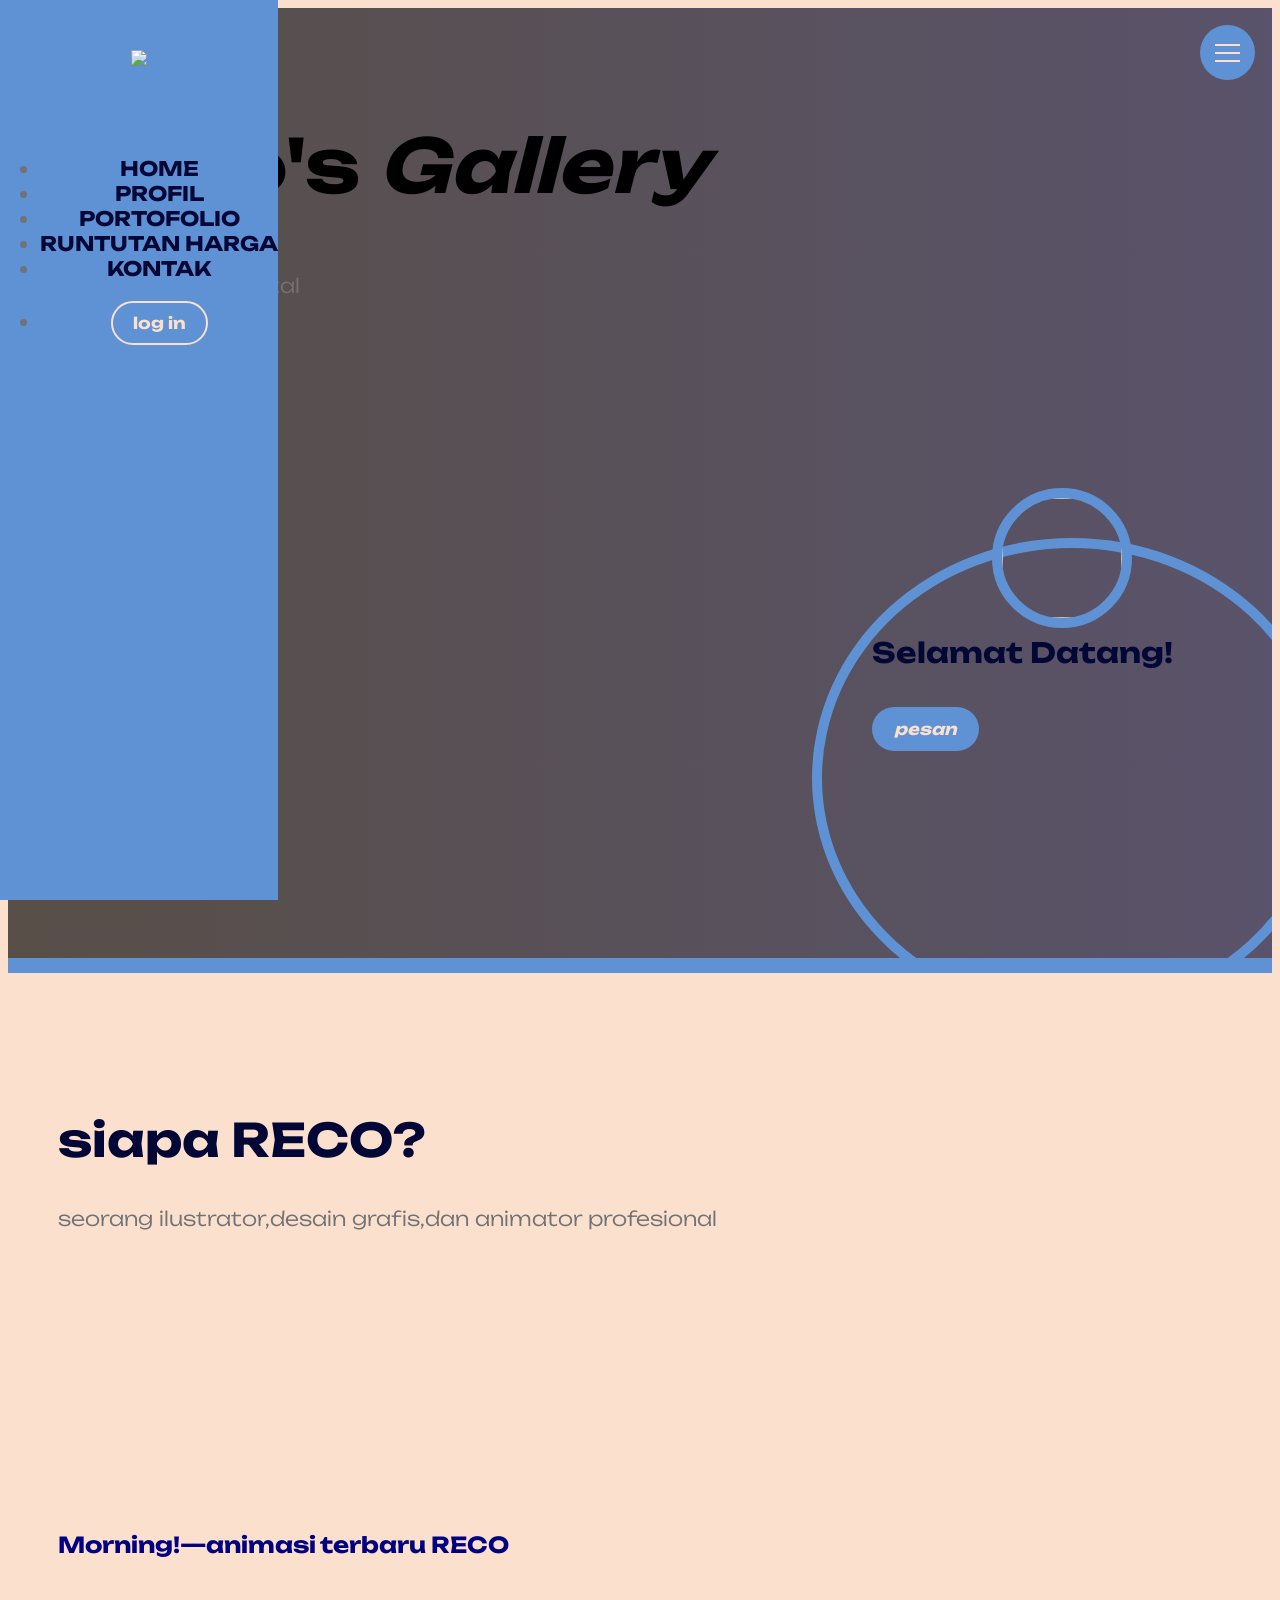
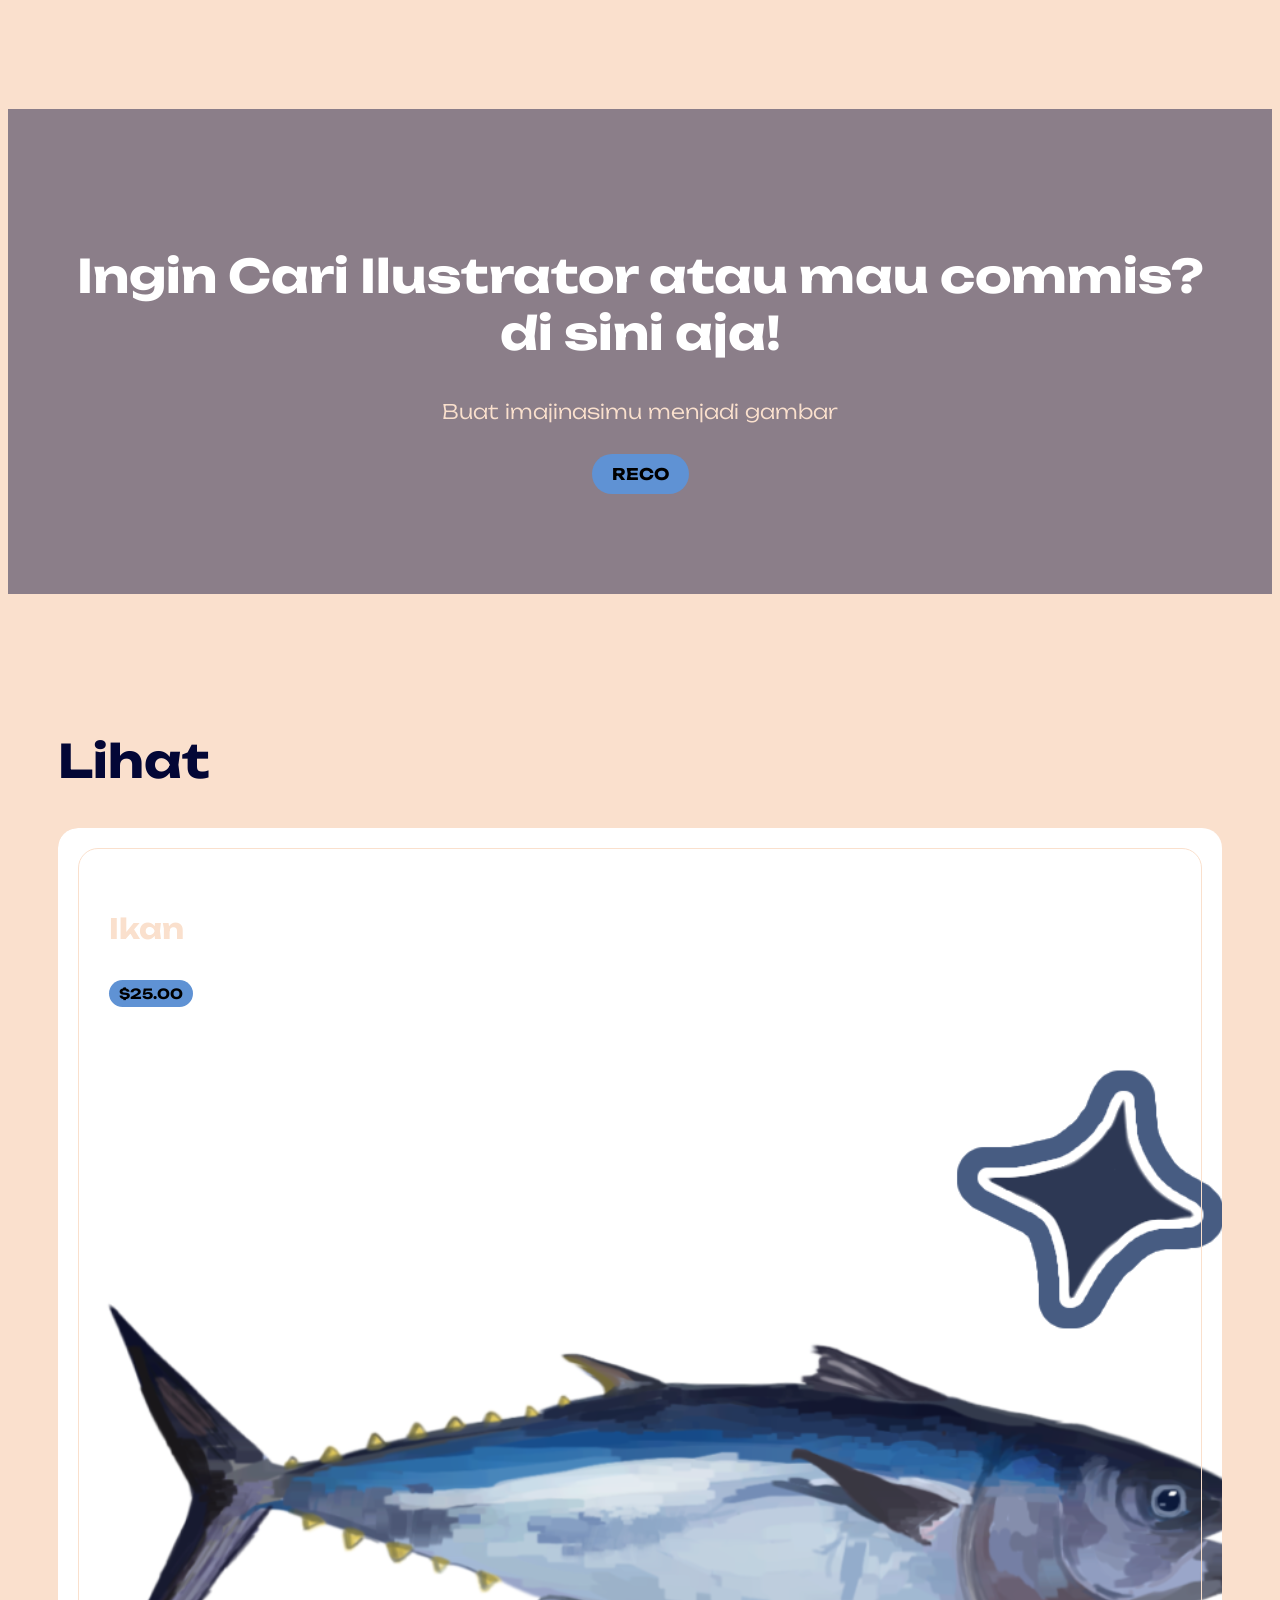
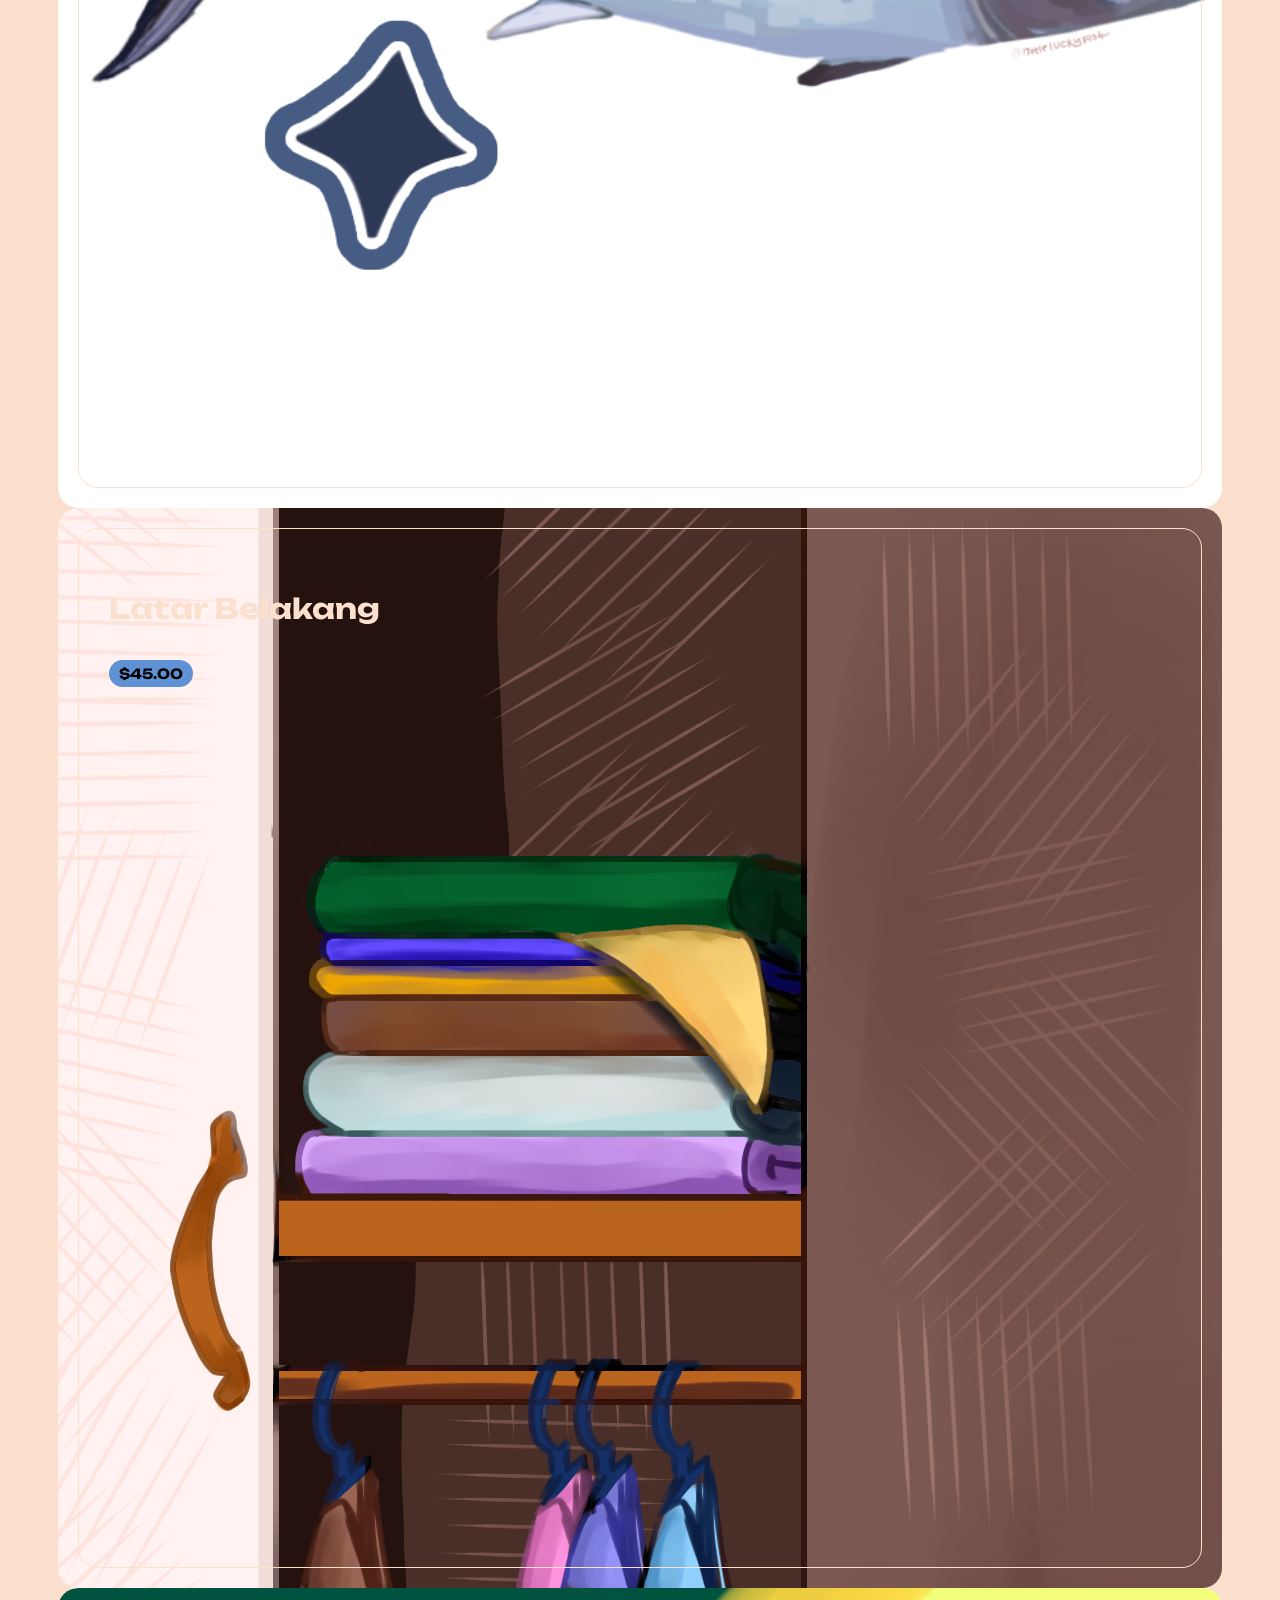
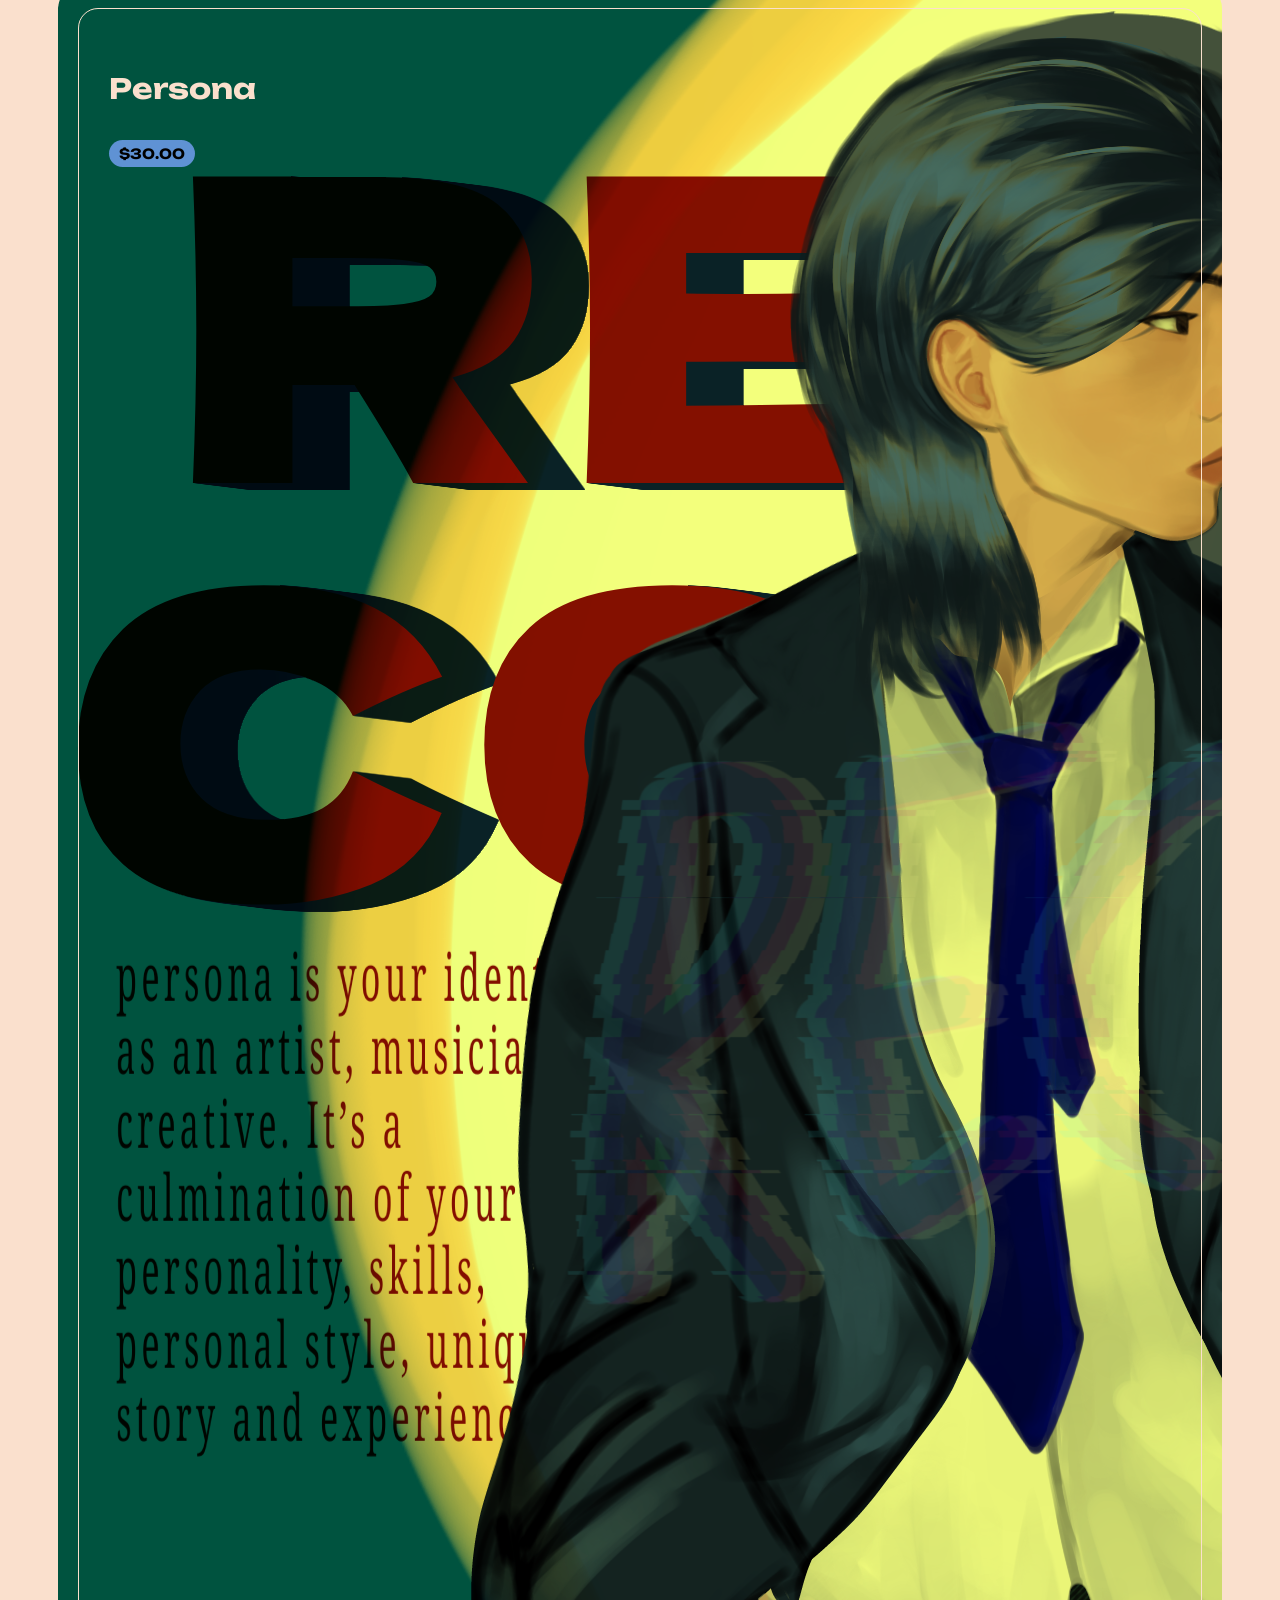
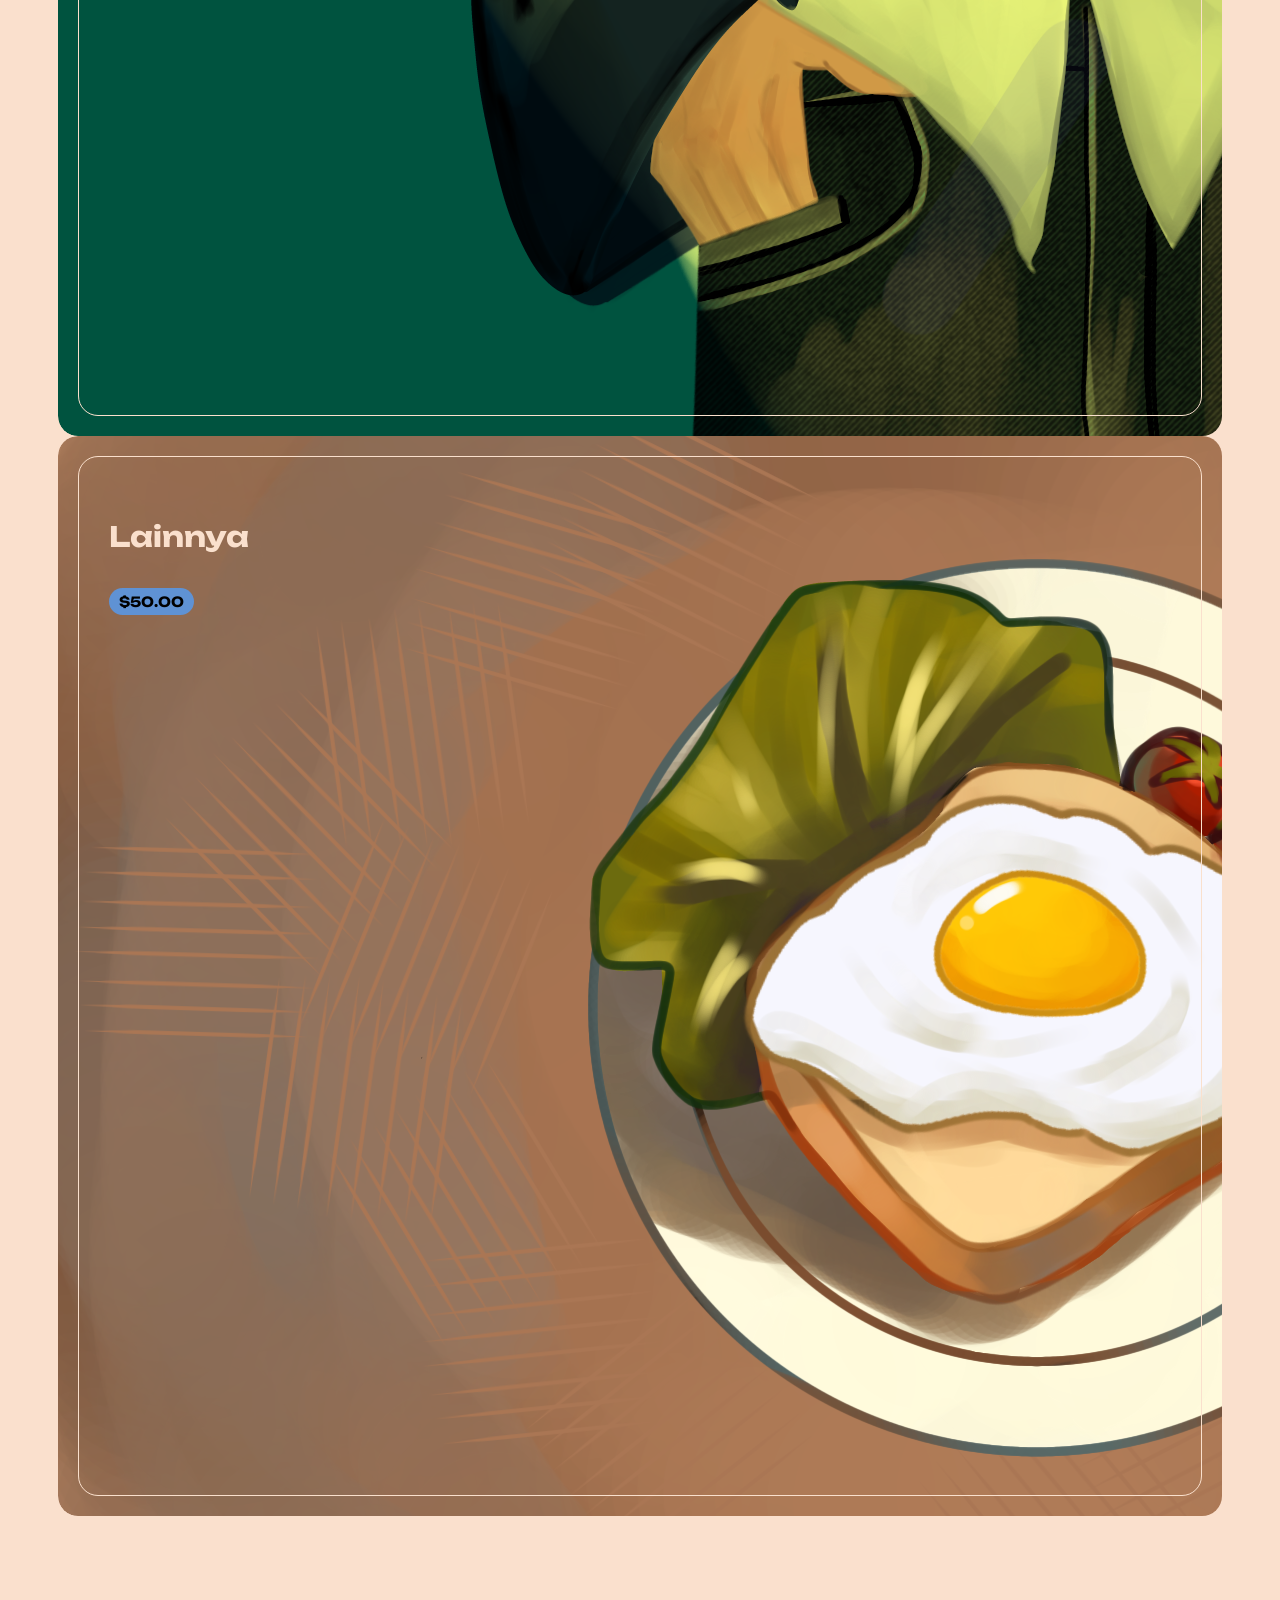
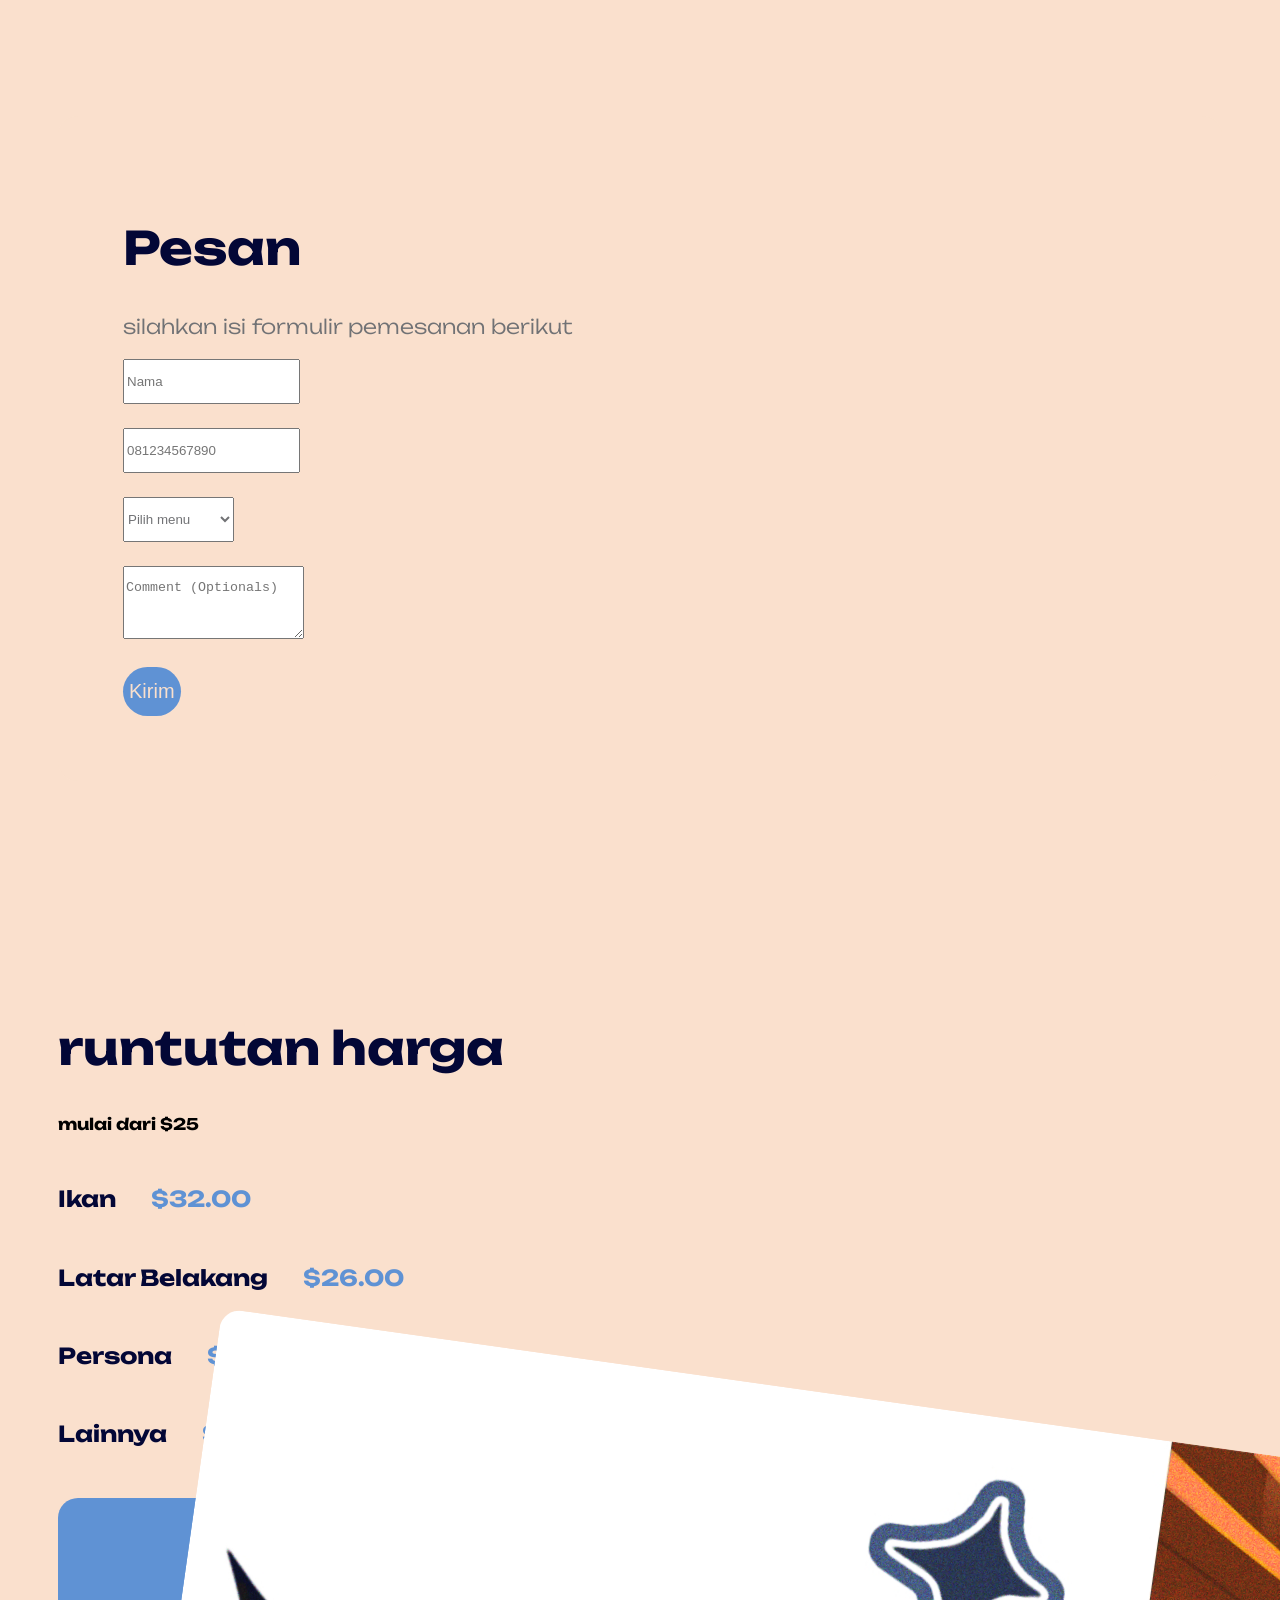
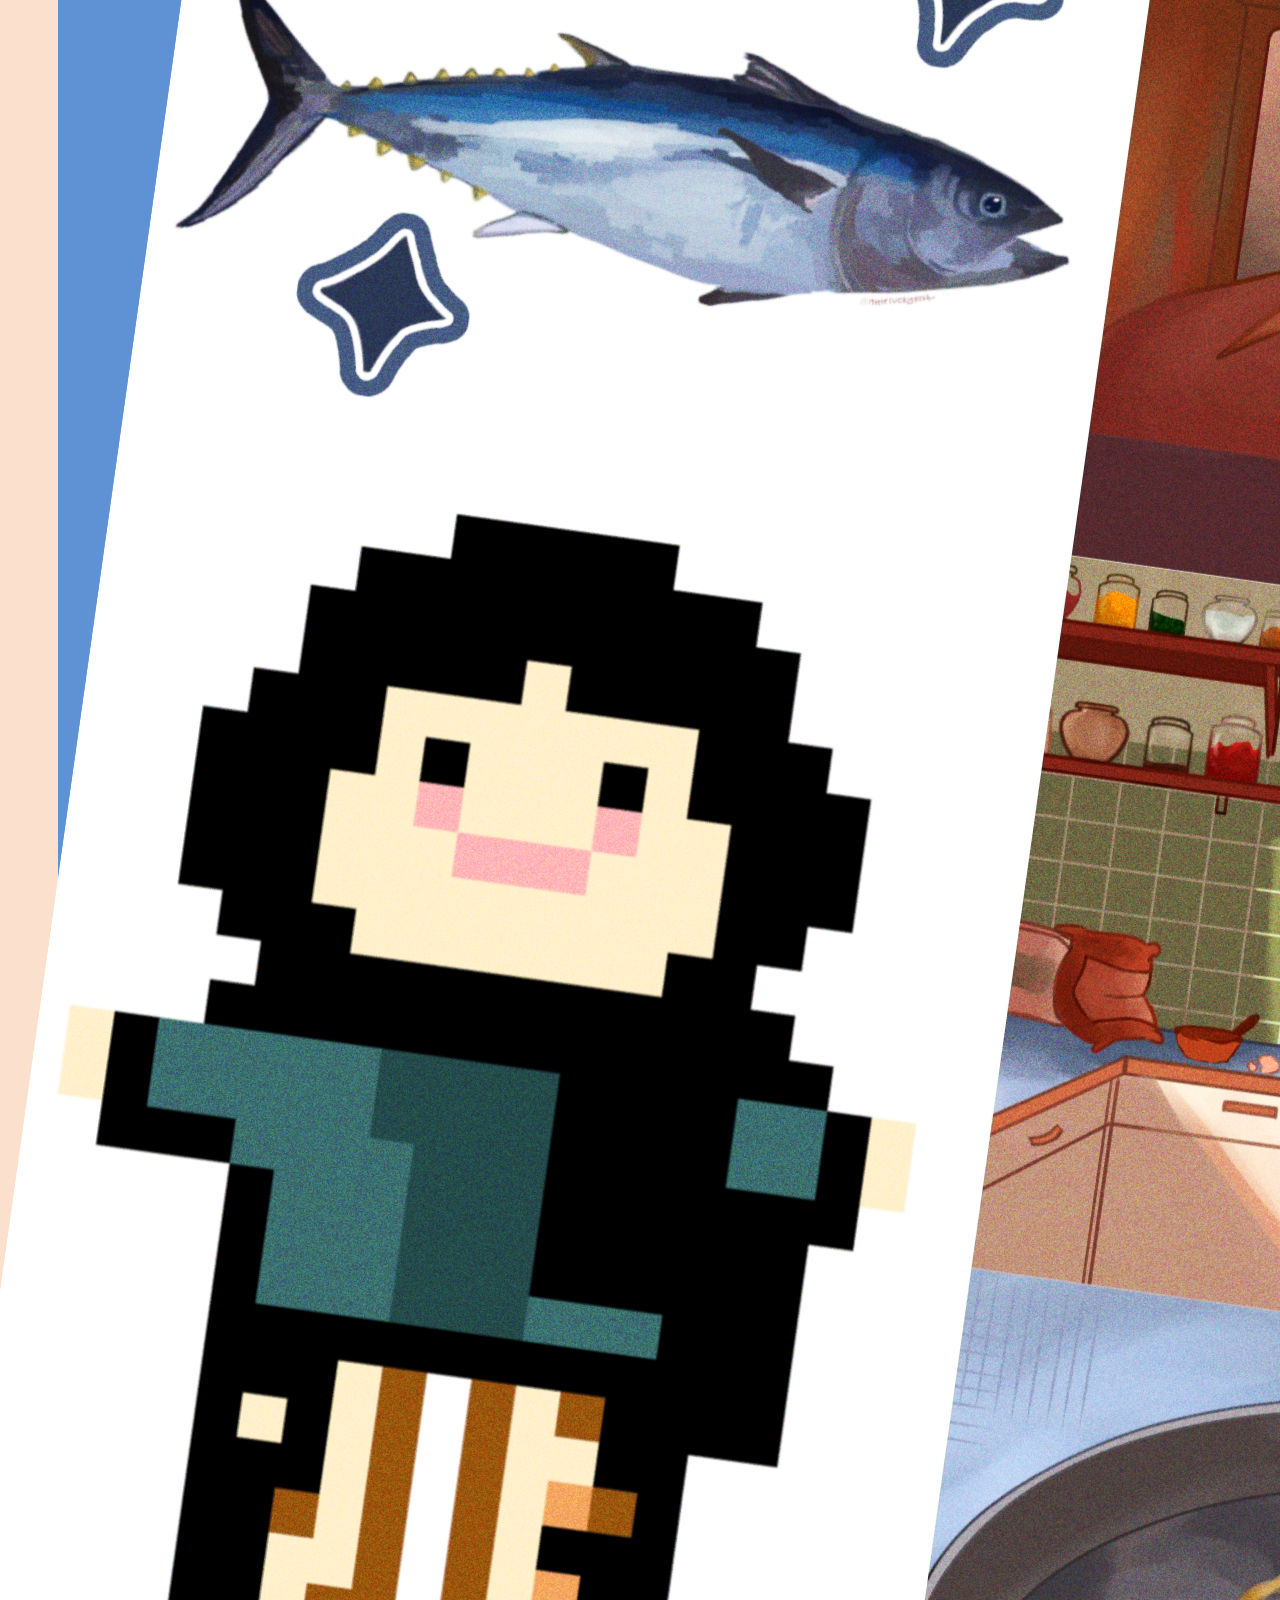
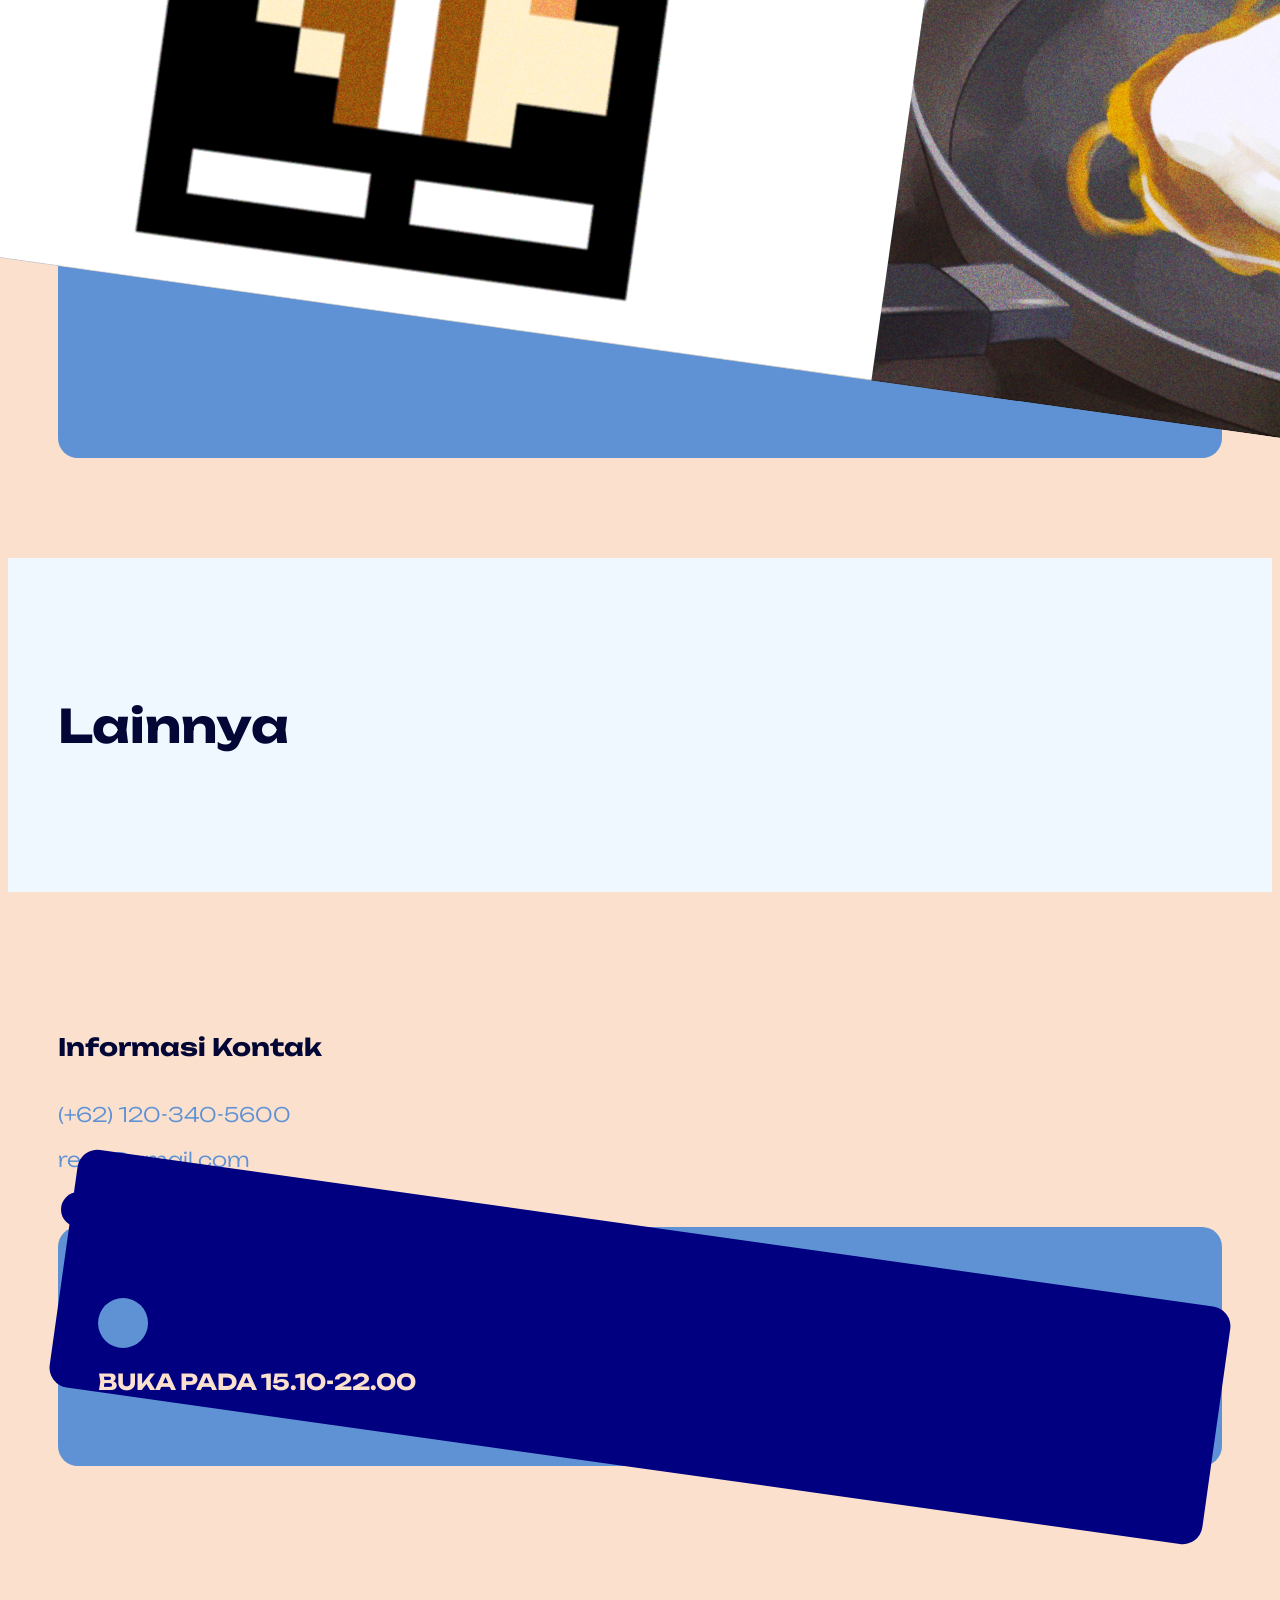
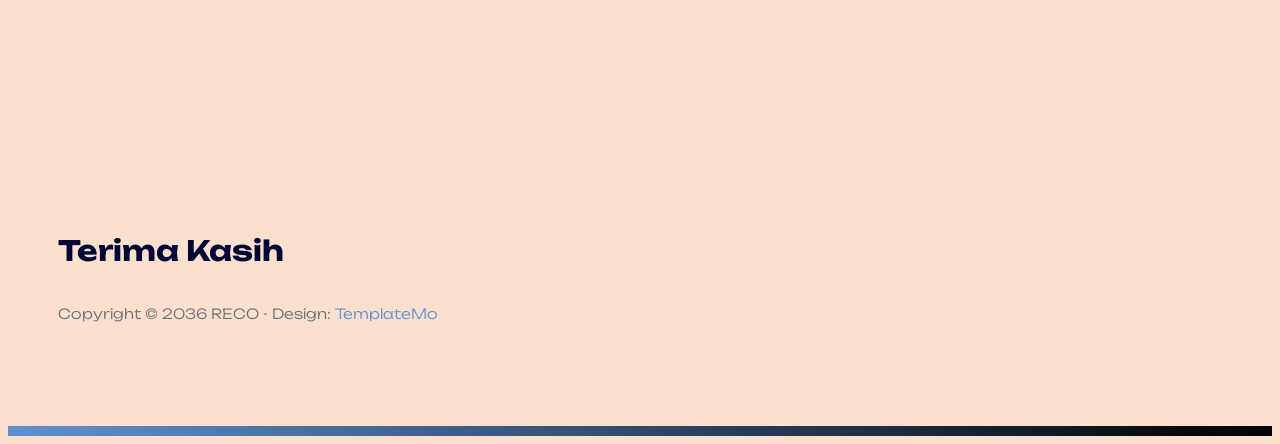
==== commit e86edeb9: "Update index.html" ====
--- a/index.html
+++ b/index.html
@@ -366,9 +366,8 @@
                                         <h6 class="mb-0">
                                             <i class="custom-icon bi-shop me-3"></i>
 
-                                            <strong>Buka pada</strong>
-
-                                            <span class="ms-auto">15.10- 22.00</span>
+                                            <strong>Buka pada 15.10-22.00</strong>
+                                            
                                         </h6>
                                     </div>
                                 </div>
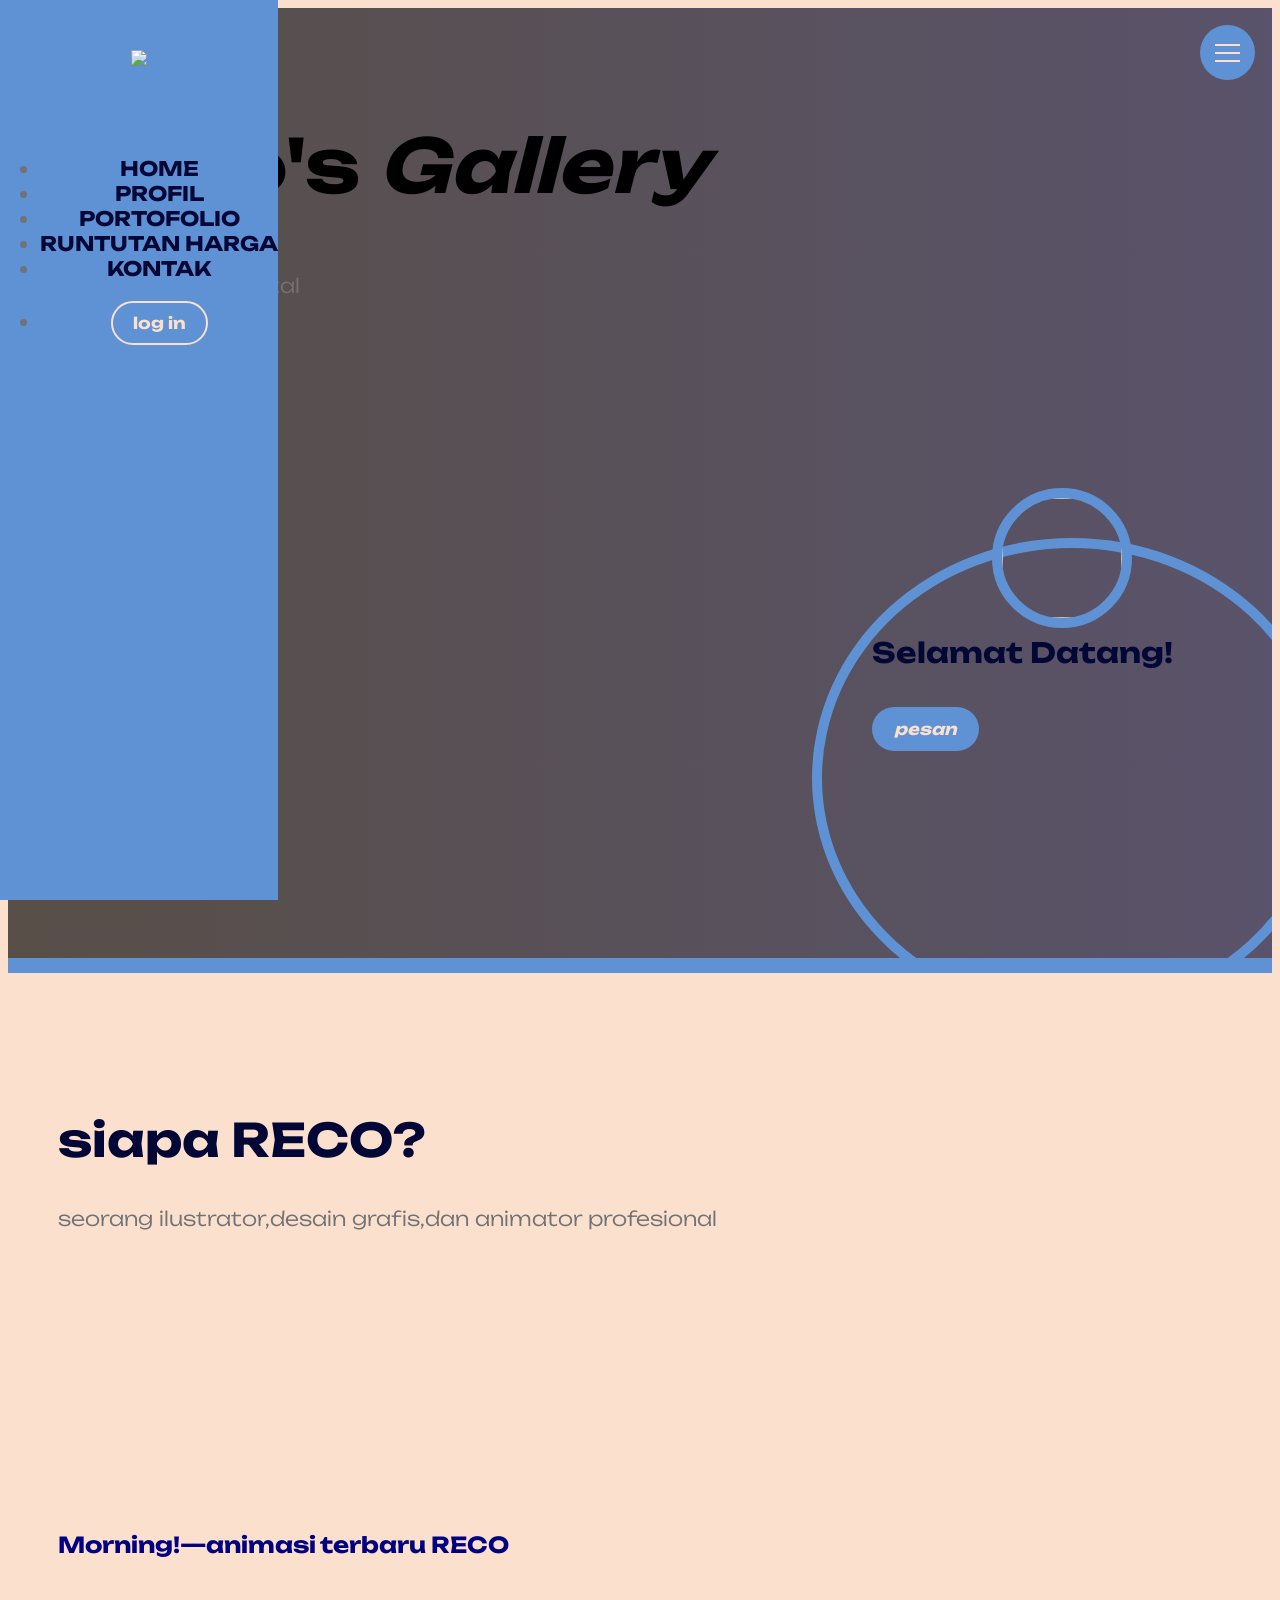
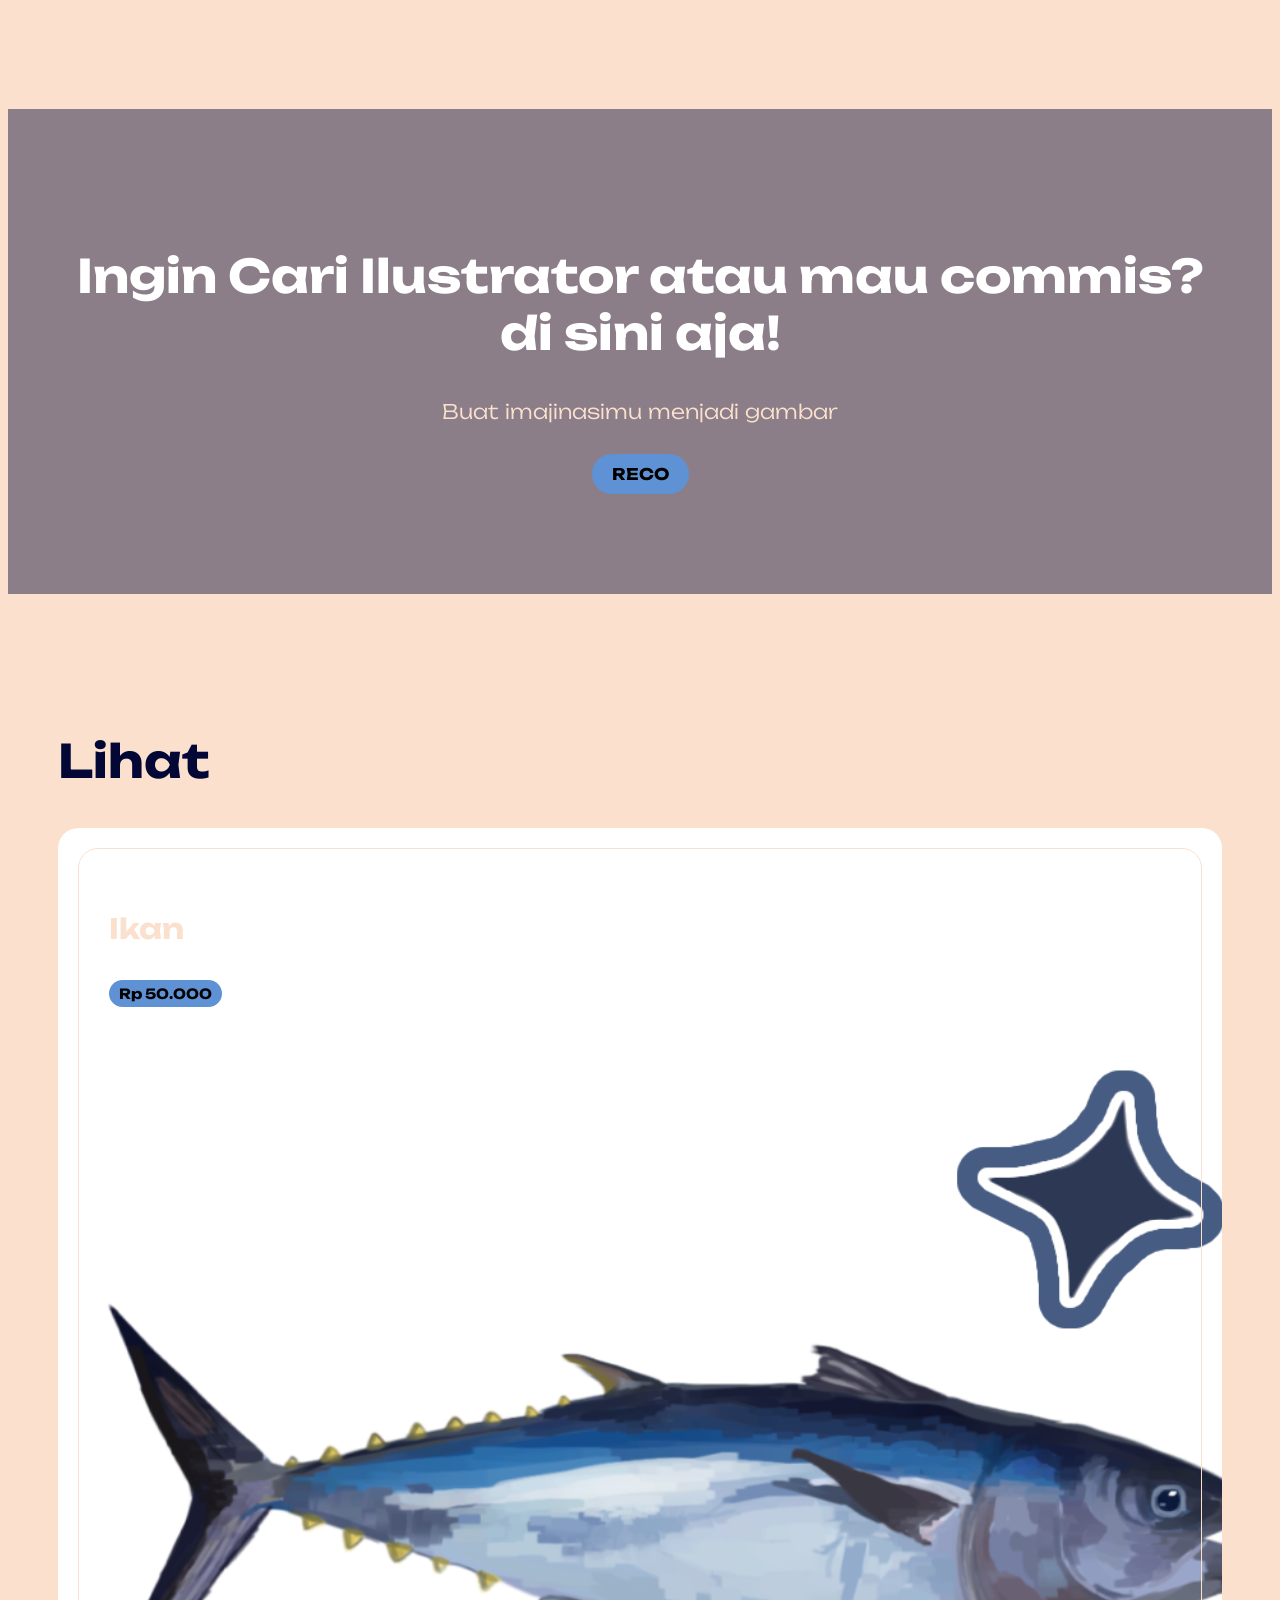
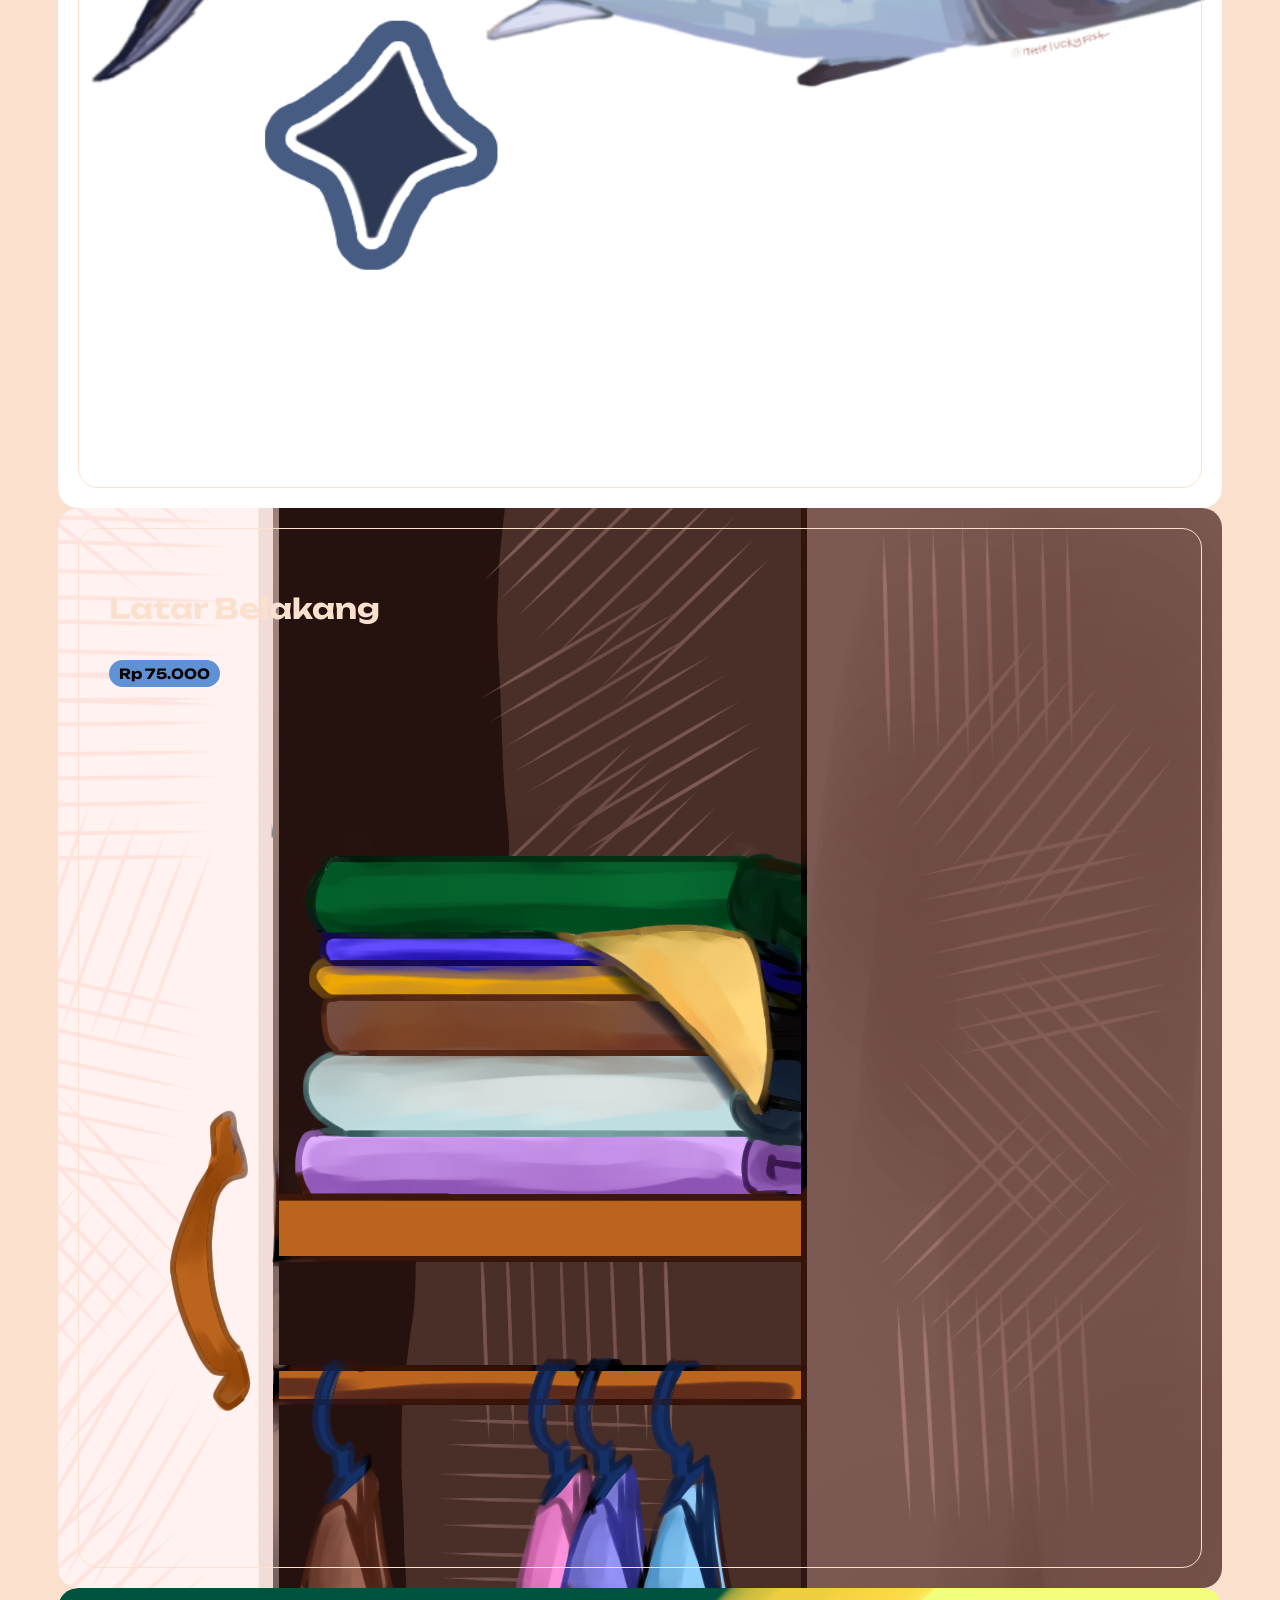
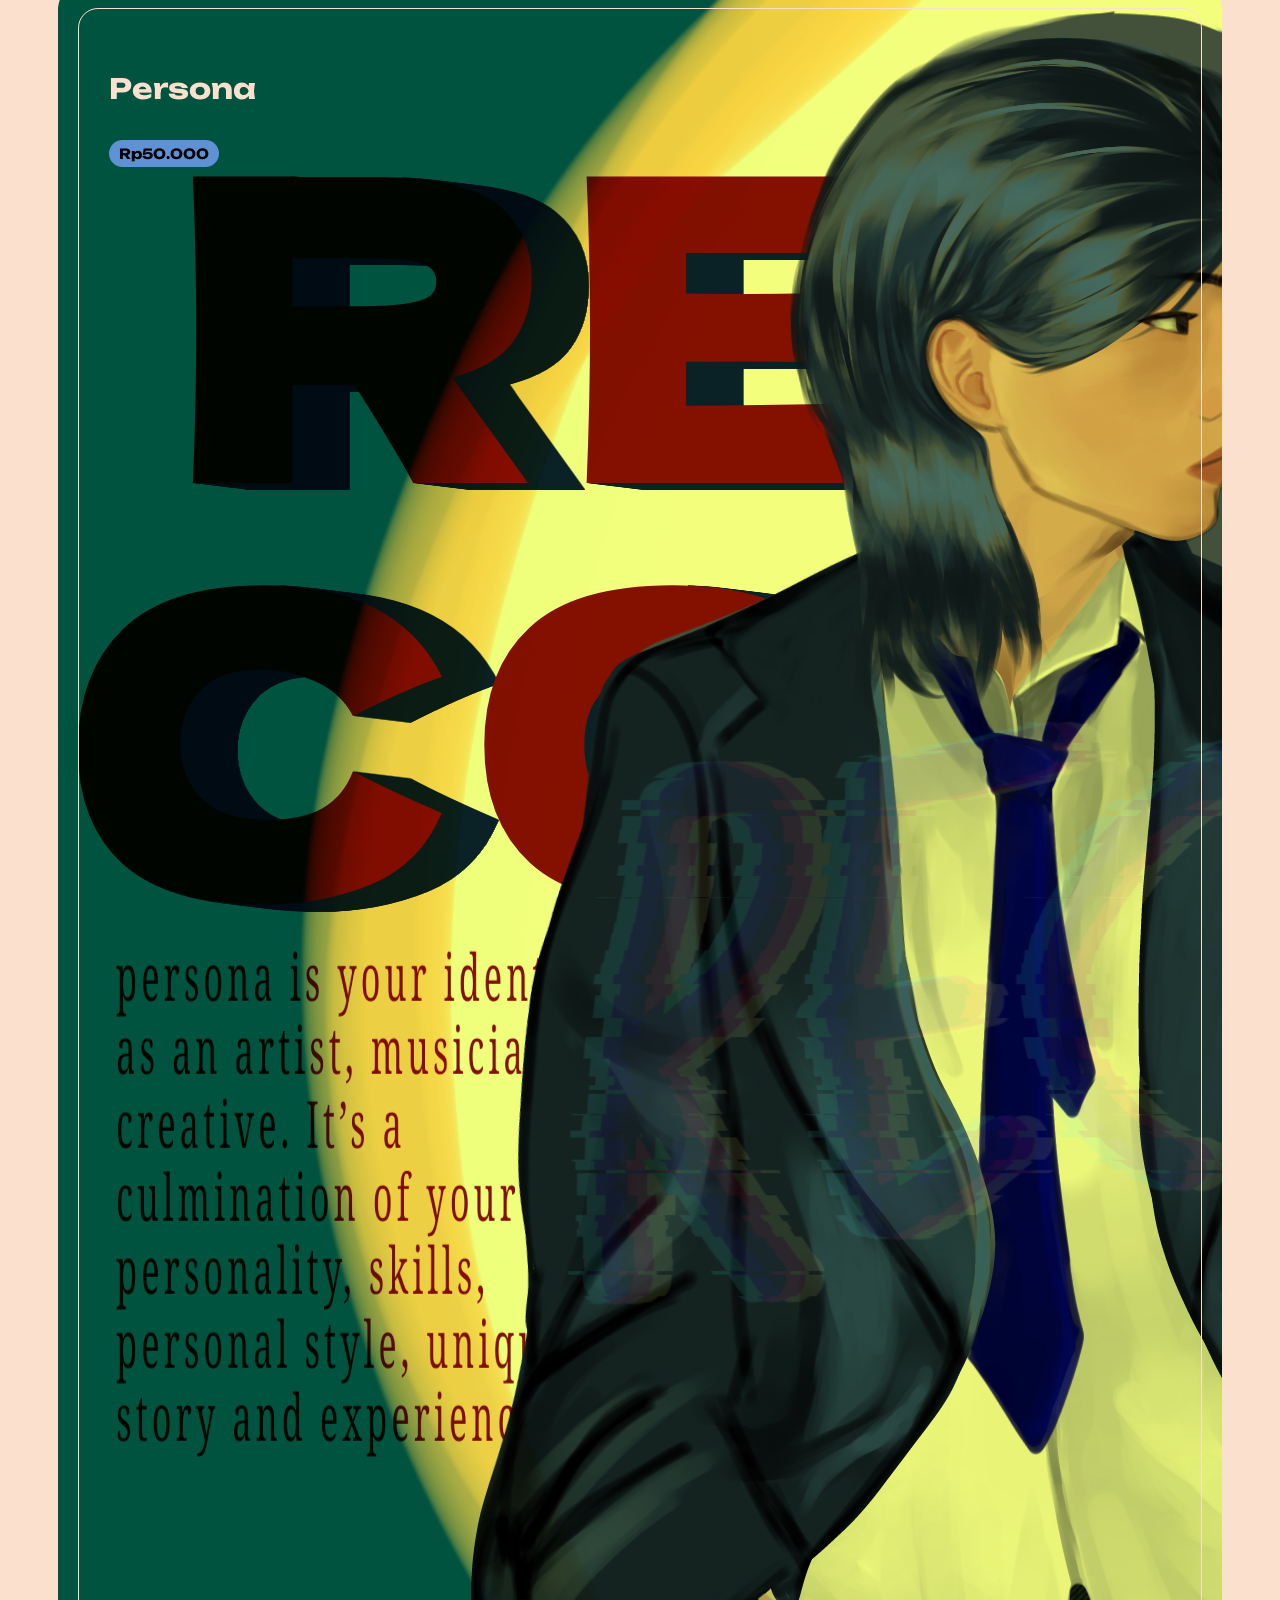
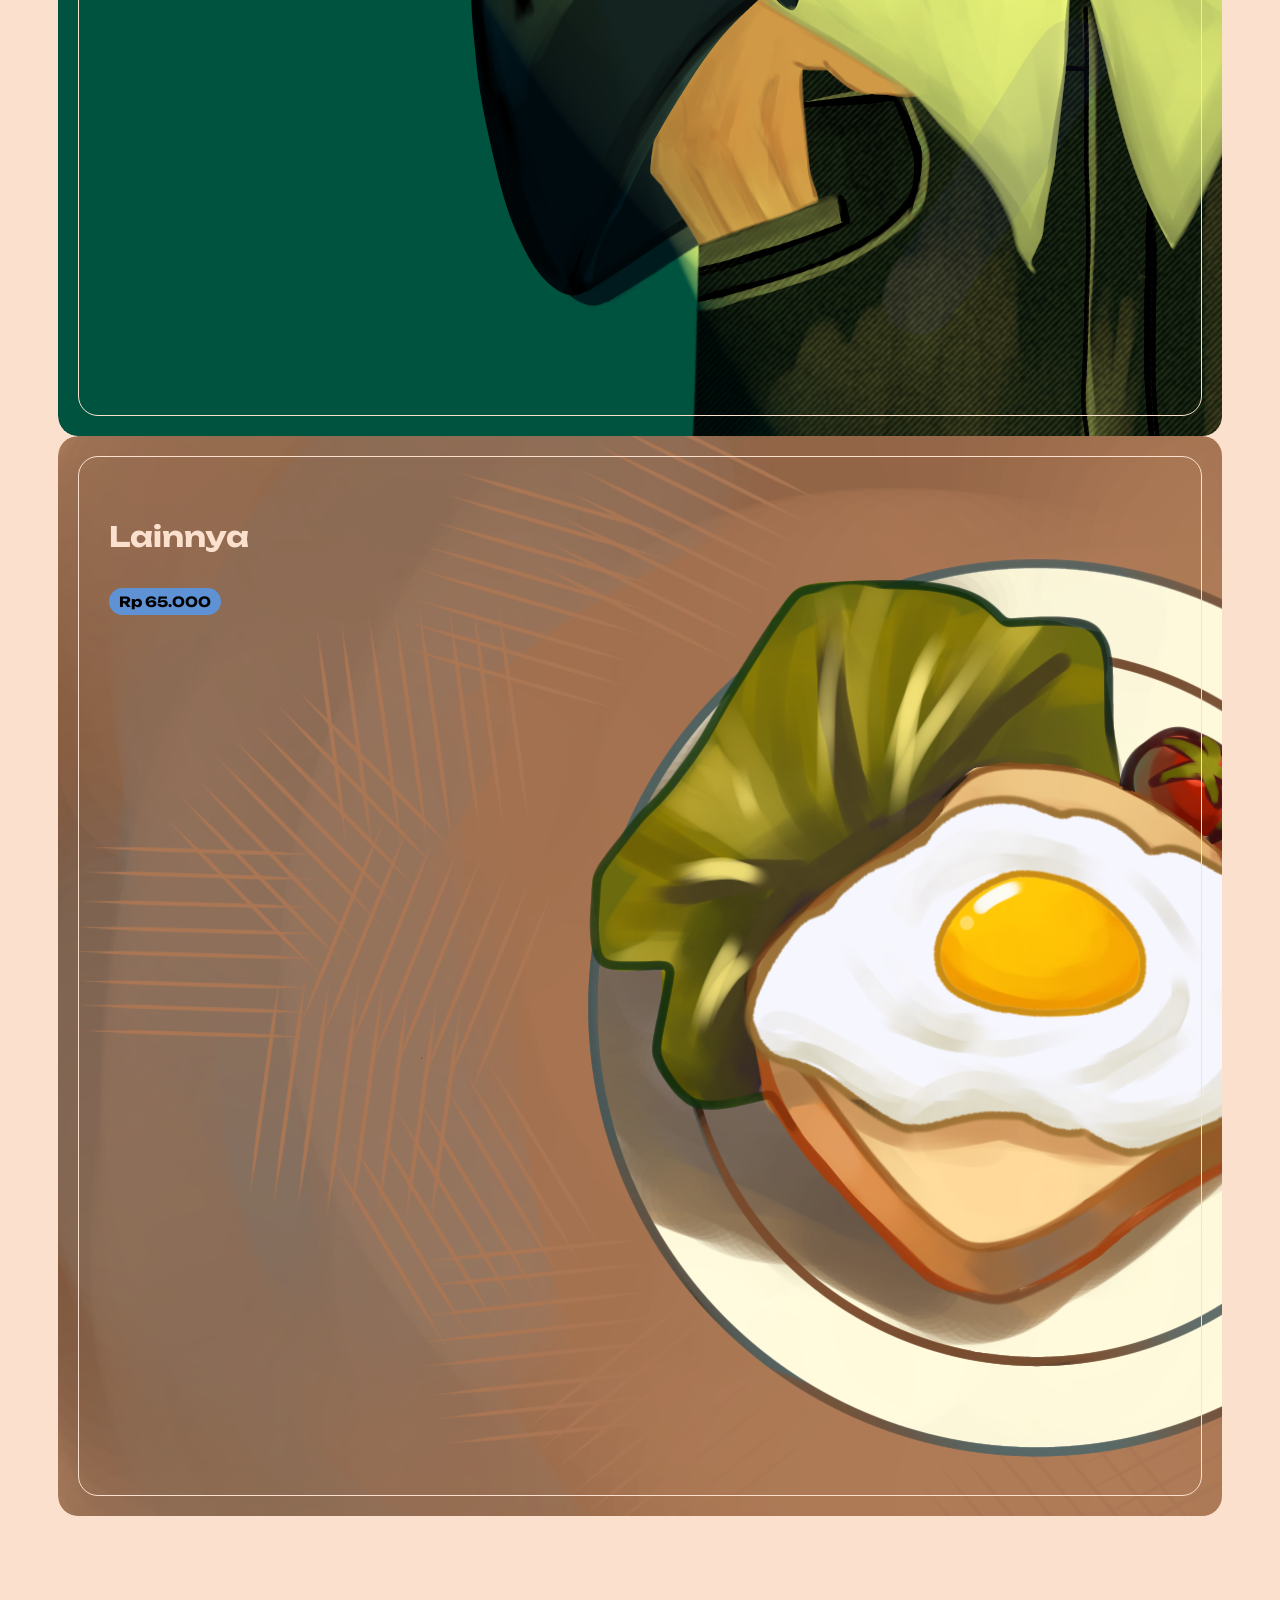
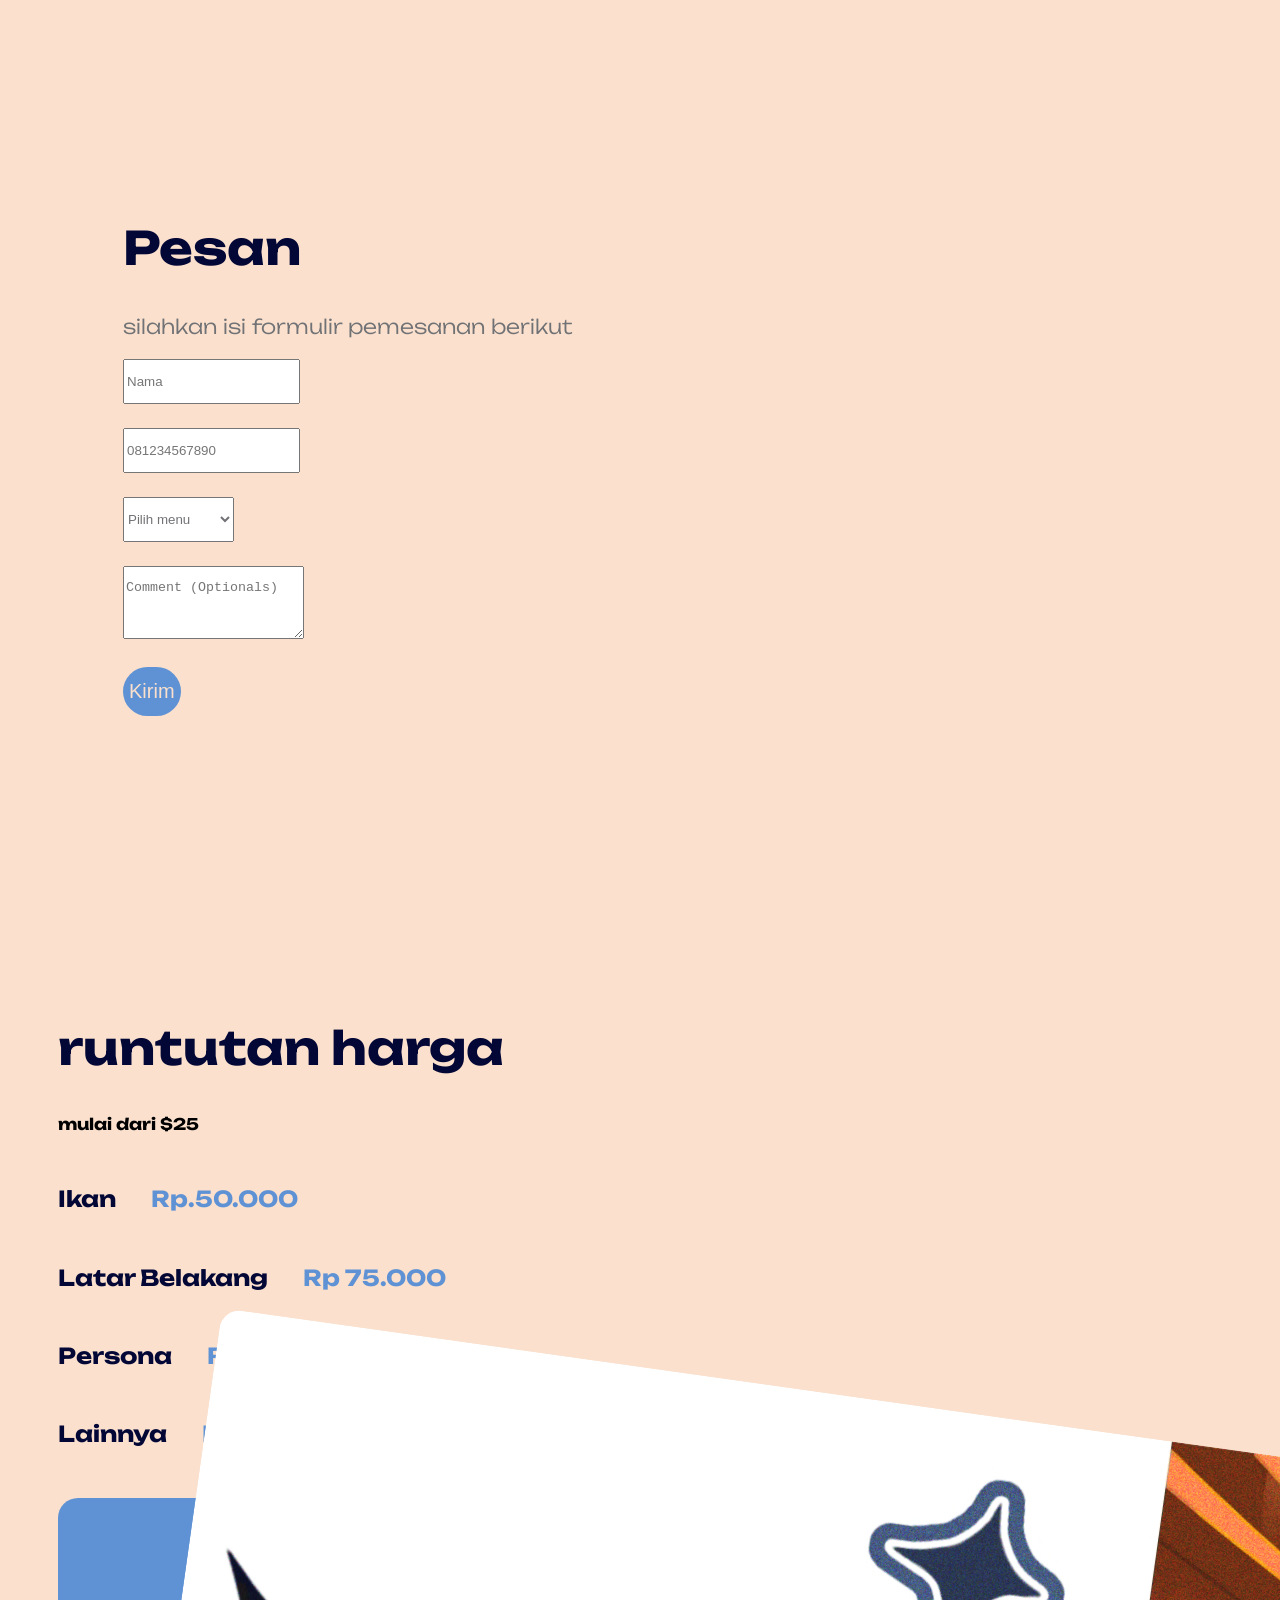
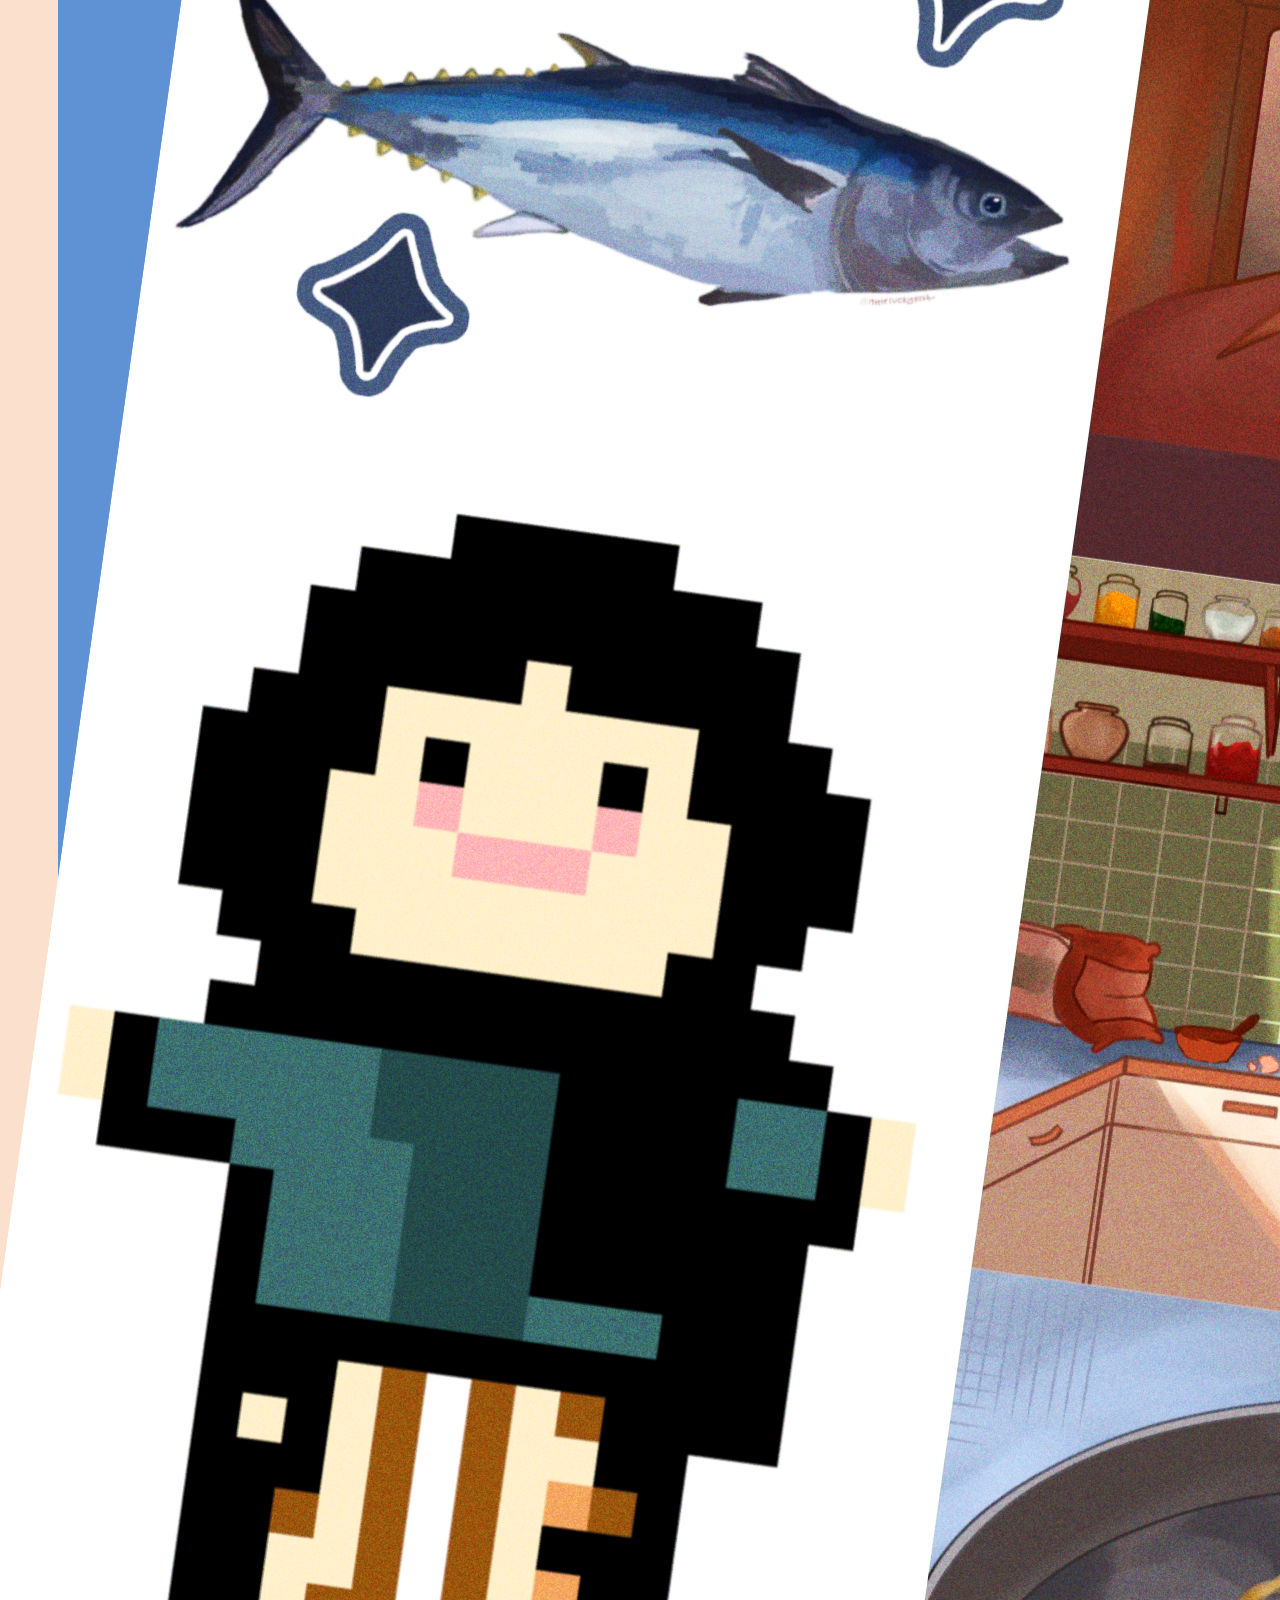
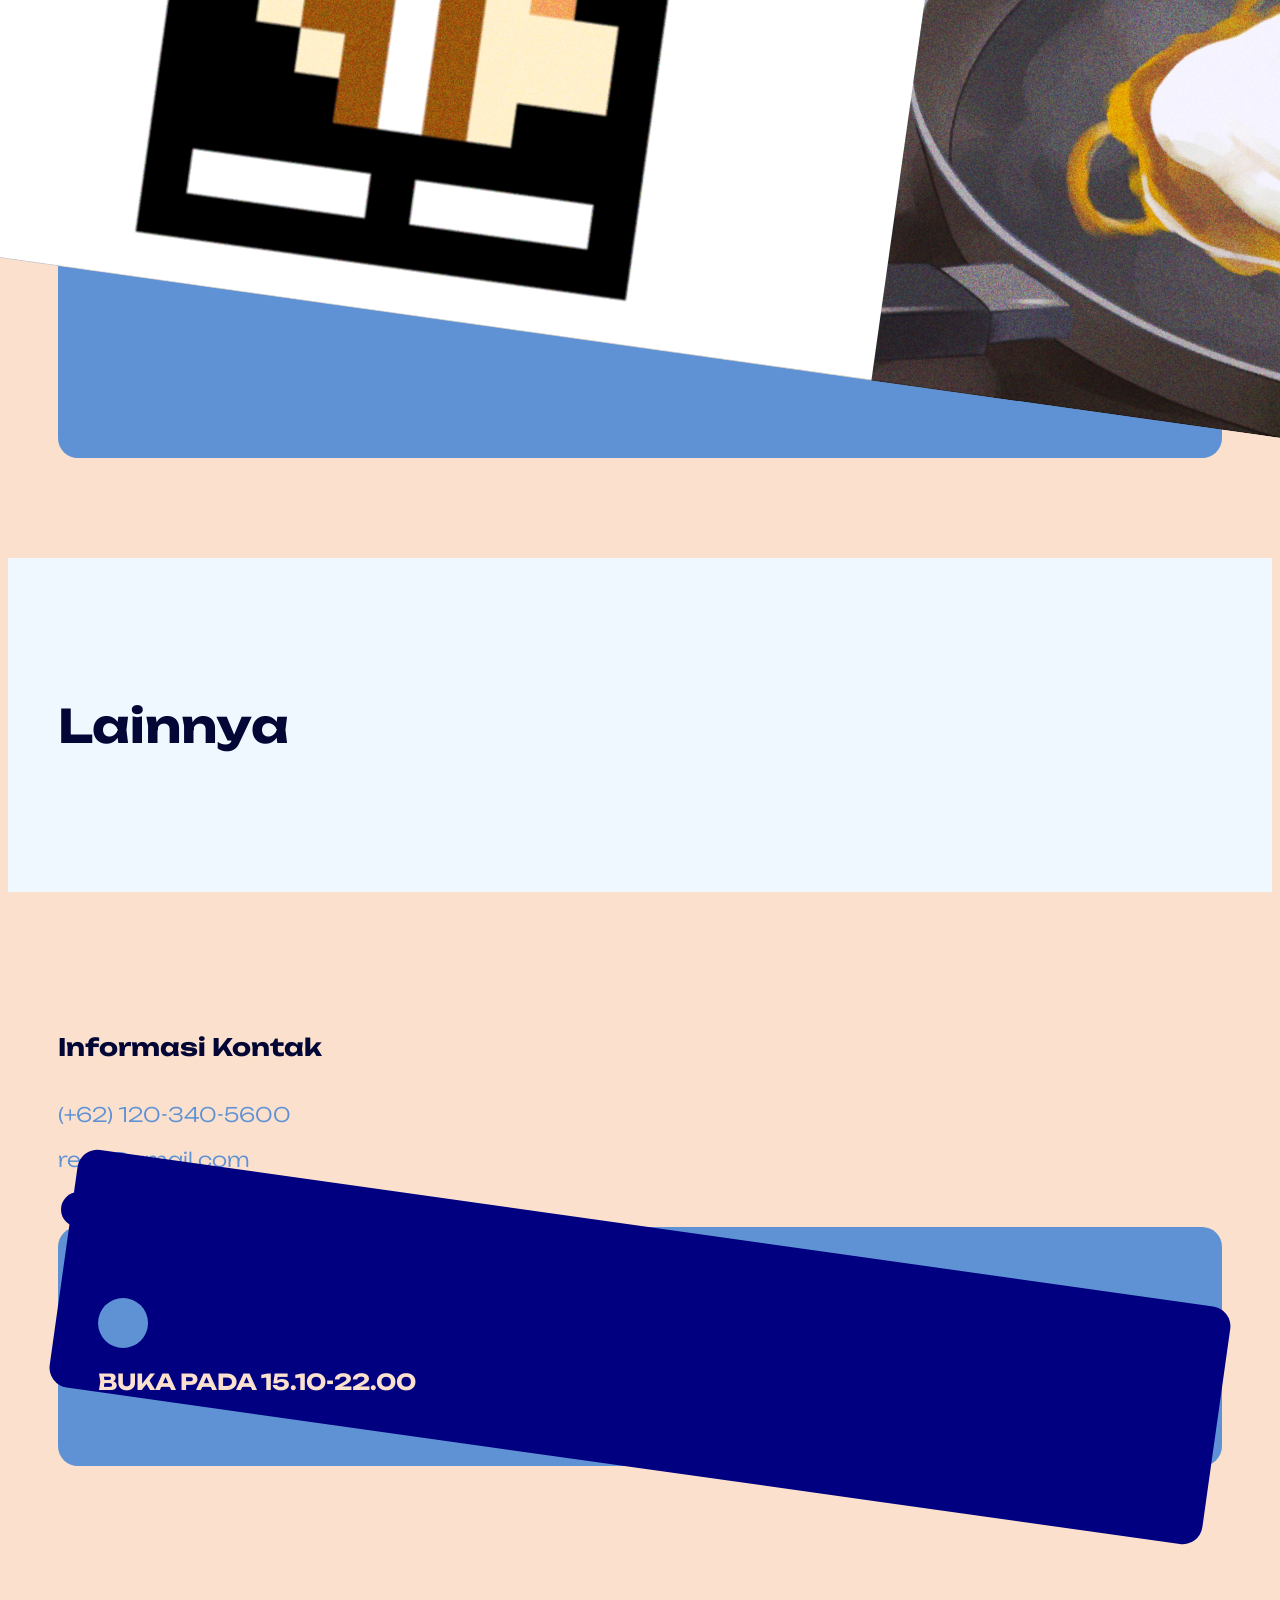
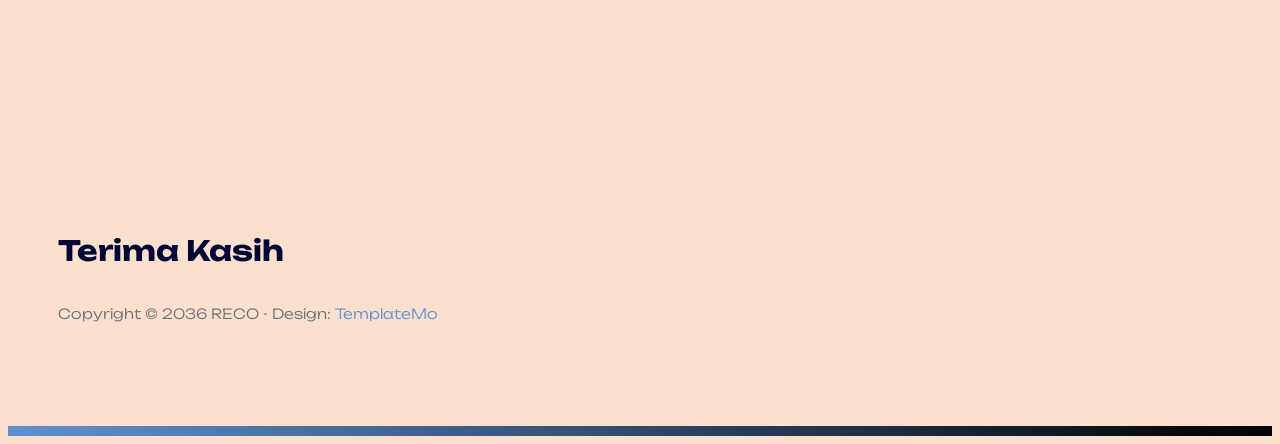
==== commit 323d9c2d: "Update index.html" ====
--- a/index.html
+++ b/index.html
@@ -151,7 +151,7 @@
                                         <div class="services-info d-flex align-items-end">
                                             <h4 class="mb-0">Ikan</h4>
 
-                                            <strong class="services-thumb-price">$25.00</strong>
+                                            <strong class="services-thumb-price">Rp 50.000</strong>
                                         </div>
                                     </div>
                                 </div>
@@ -163,7 +163,7 @@
                                         <div class="services-info d-flex align-items-end">
                                             <h4 class="mb-0">Latar Belakang</h4>
 
-                                            <strong class="services-thumb-price">$45.00</strong>
+                                            <strong class="services-thumb-price">Rp 75.000</strong>
                                         </div>
                                     </div>
                                 </div>
@@ -175,7 +175,7 @@
                                         <div class="services-info d-flex align-items-end">
                                             <h4 class="mb-0">Persona</h4>
 
-                                            <strong class="services-thumb-price">$30.00</strong>
+                                            <strong class="services-thumb-price">Rp50.000</strong>
                                         </div>
                                     </div>
                                 </div>
@@ -187,7 +187,7 @@
                                         <div class="services-info d-flex align-items-end">
                                             <h4 class="mb-0">Lainnya</h4>
 
-                                            <strong class="services-thumb-price">$50.00</strong>
+                                            <strong class="services-thumb-price">Rp 65.000</strong>
                                         </div>
                                     </div>
                                 </div>
@@ -216,7 +216,7 @@
                                             </div>
 
                                             <div class="col-lg-6 col-12">
-                                                <input type="tel" class="form-control" name="bb-phone" placeholder="081234567890" pattern="[0-9]{12}" required="">
+                                                <input type="tel" class="form-control" name="bb-phone" placeholder="081234567890" pattern="[0-9]" required="">
                                             </div>
                                             <div class="col-lg-6 col-12">
                                                 <select class="form-select form-control" name="bb-branch" id="bb-branch" aria-label="Default select example">
@@ -259,7 +259,7 @@
                                                 Ikan
                                                 <span class="price-list-thumb-divider"></span>
 
-                                                <strong>$32.00</strong>
+                                                <strong>Rp.50.000</strong>
                                             </h6>
                                         </div>
 
@@ -268,7 +268,7 @@
                                                 Latar Belakang
                                                 <span class="price-list-thumb-divider"></span>
 
-                                                <strong>$26.00</strong>
+                                                <strong>Rp 75.000</strong>
                                             </h6>
                                         </div>
 
@@ -277,7 +277,7 @@
                                                 Persona
                                                 <span class="price-list-thumb-divider"></span>
 
-                                                <strong>$36.00</strong>
+                                                <strong>Rp 50.000</strong>
                                             </h6>
                                         </div>
 
@@ -286,7 +286,7 @@
                                                 Lainnya
                                                 <span class="price-list-thumb-divider"></span>
 
-                                                <strong>$30.00</strong>
+                                                <strong>Rp 65.000</strong>
                                             </h6>
                                         </div>
                                     </div>
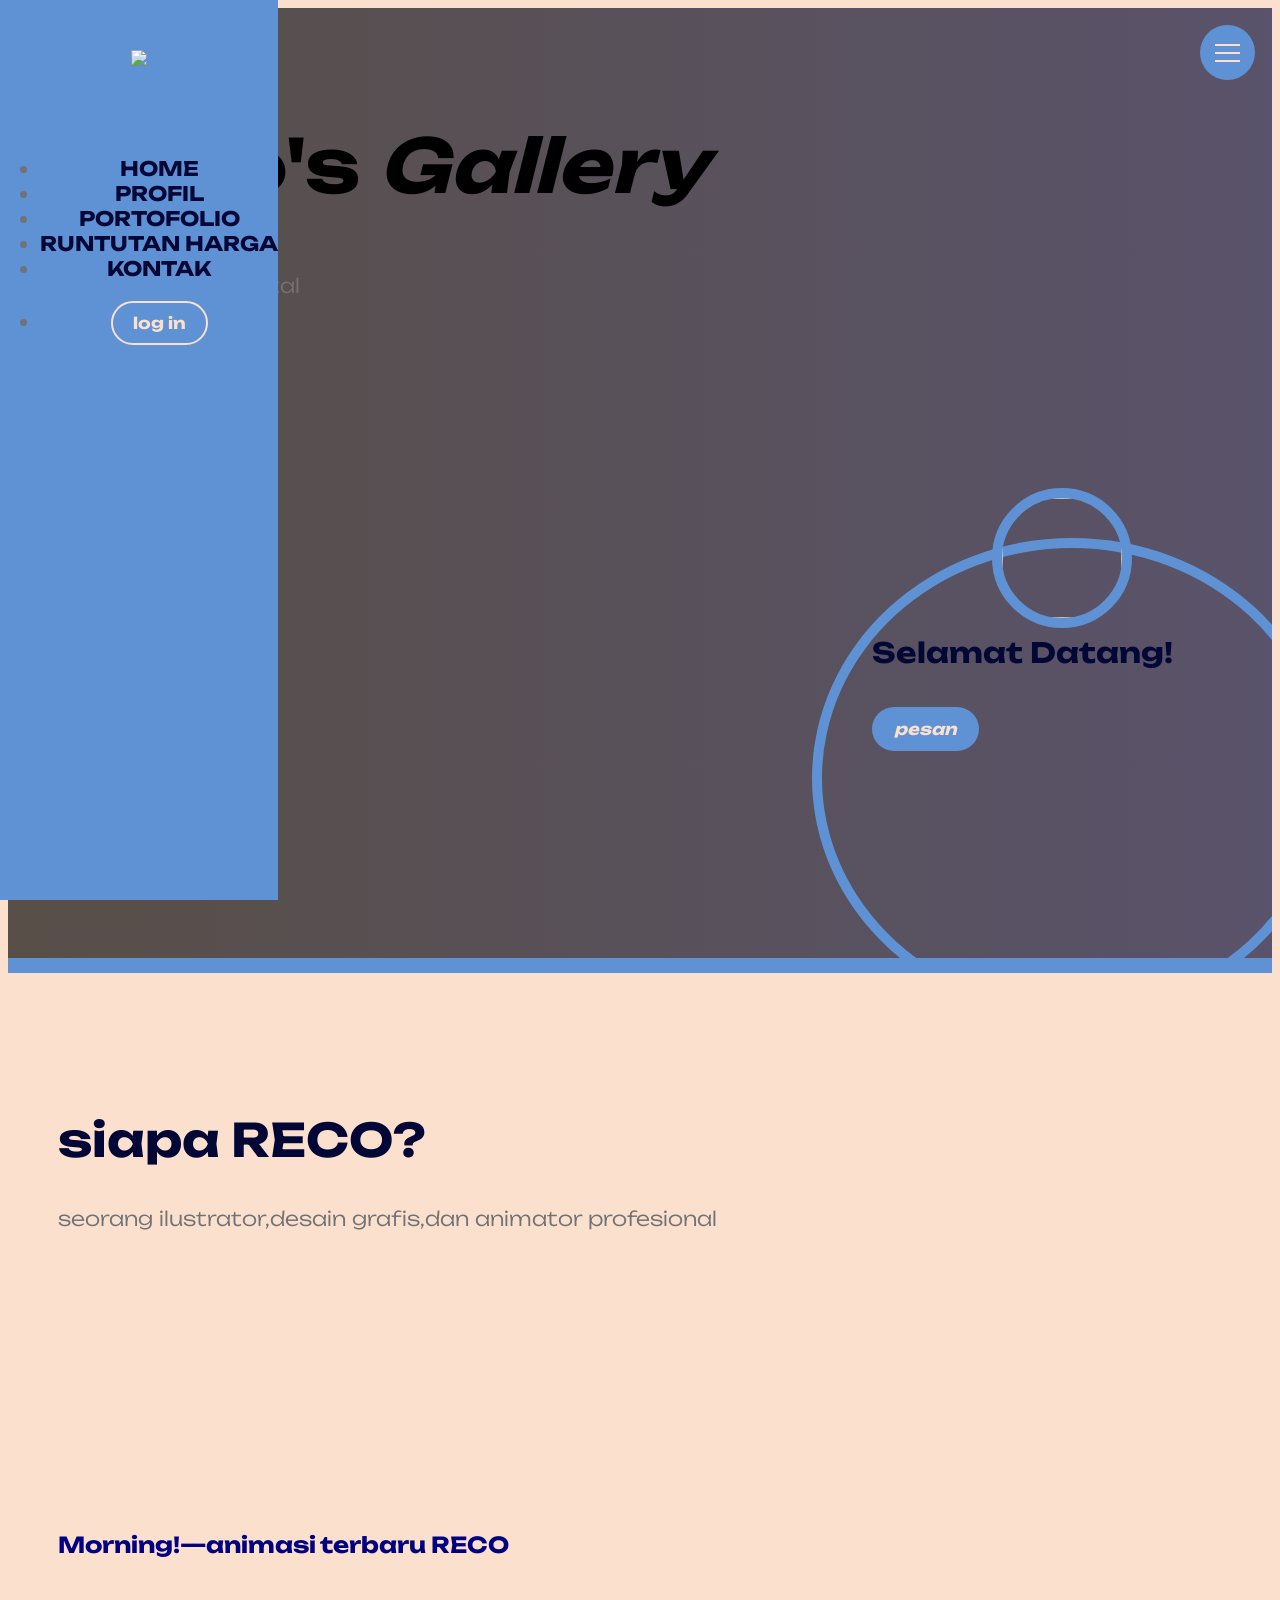
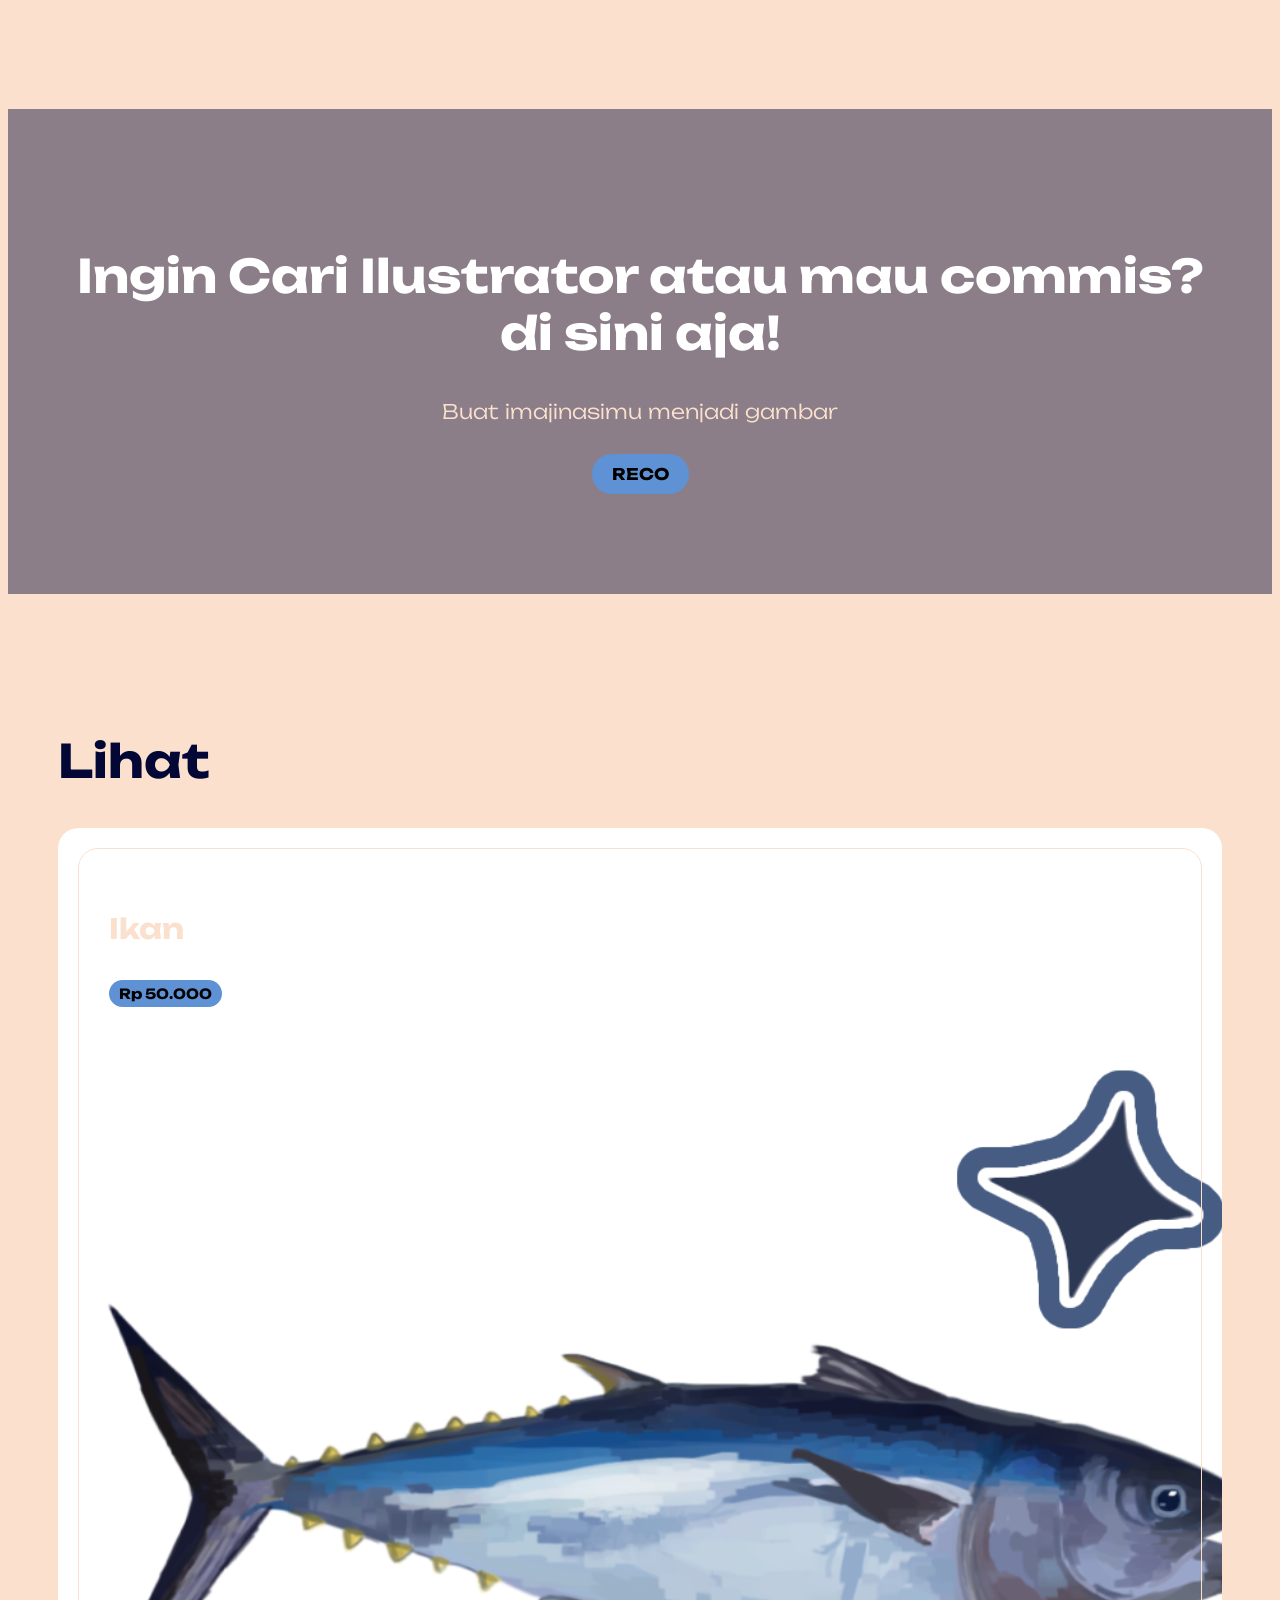
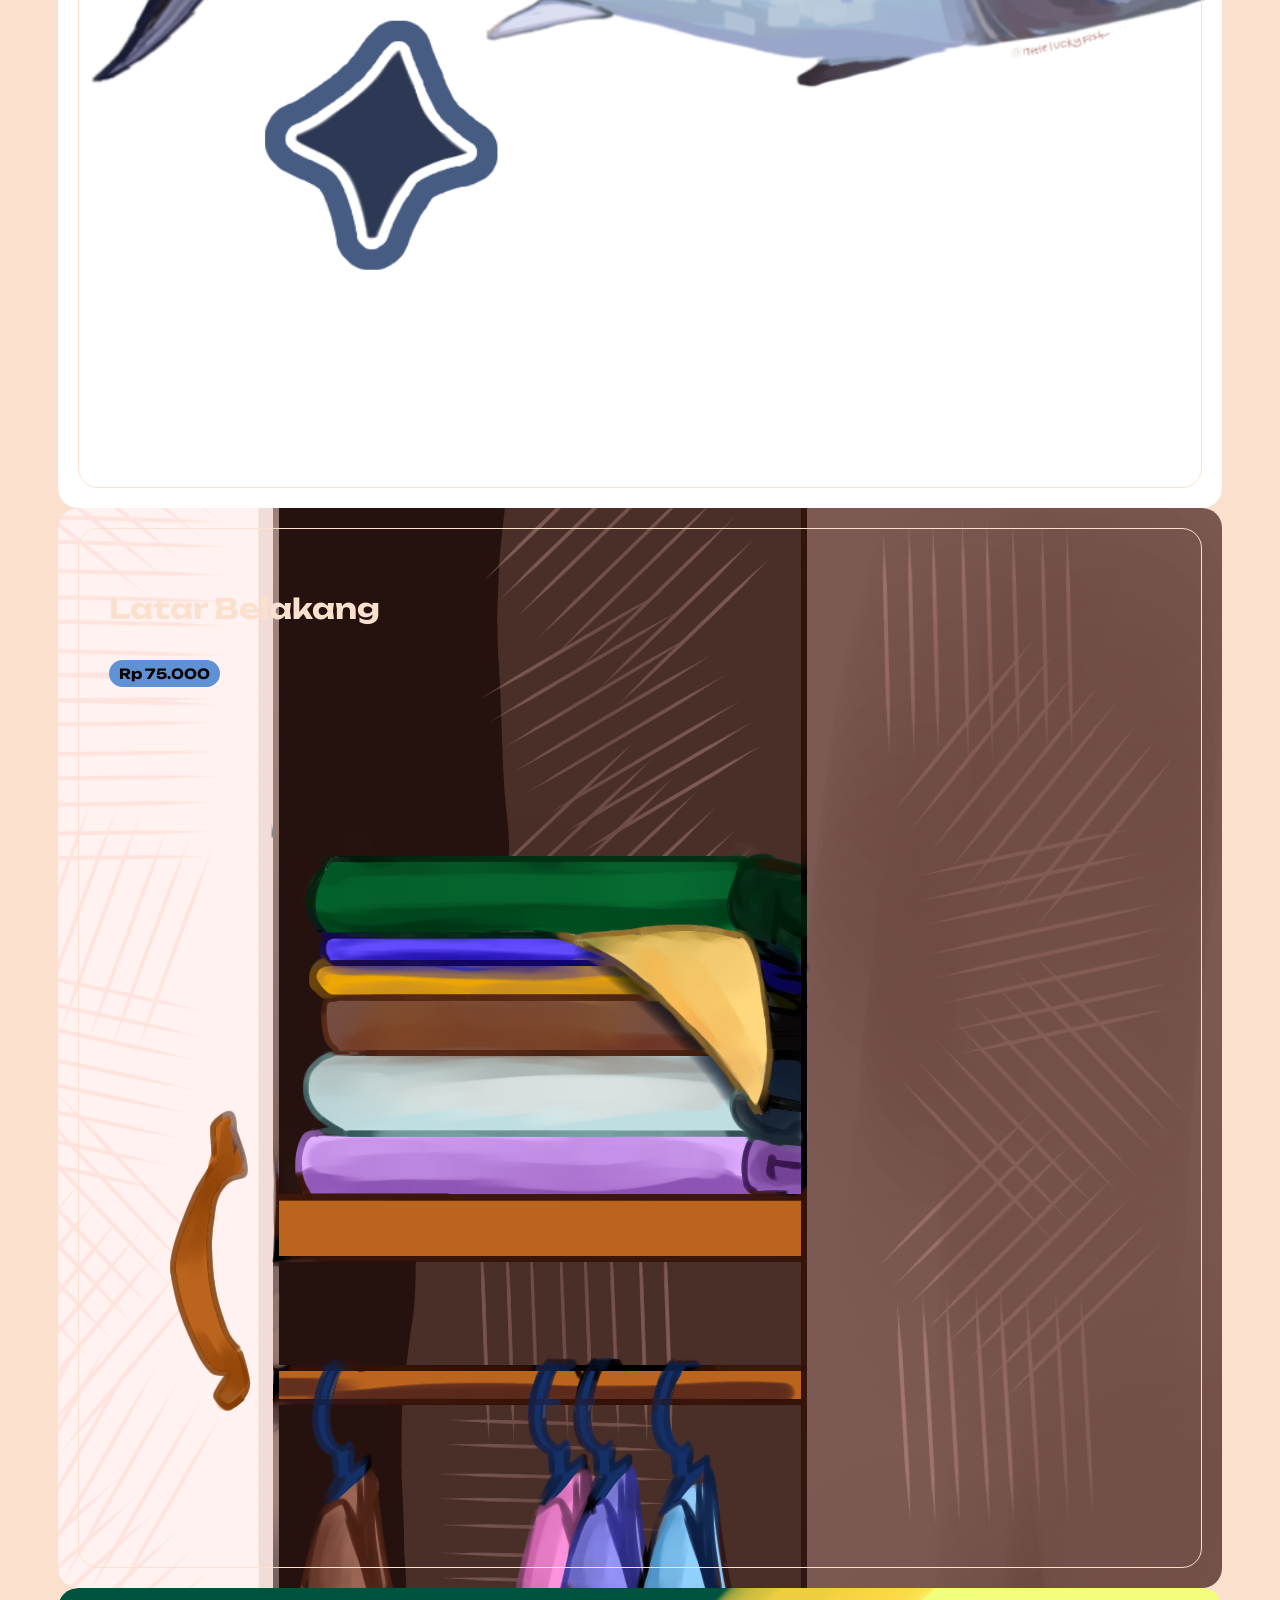
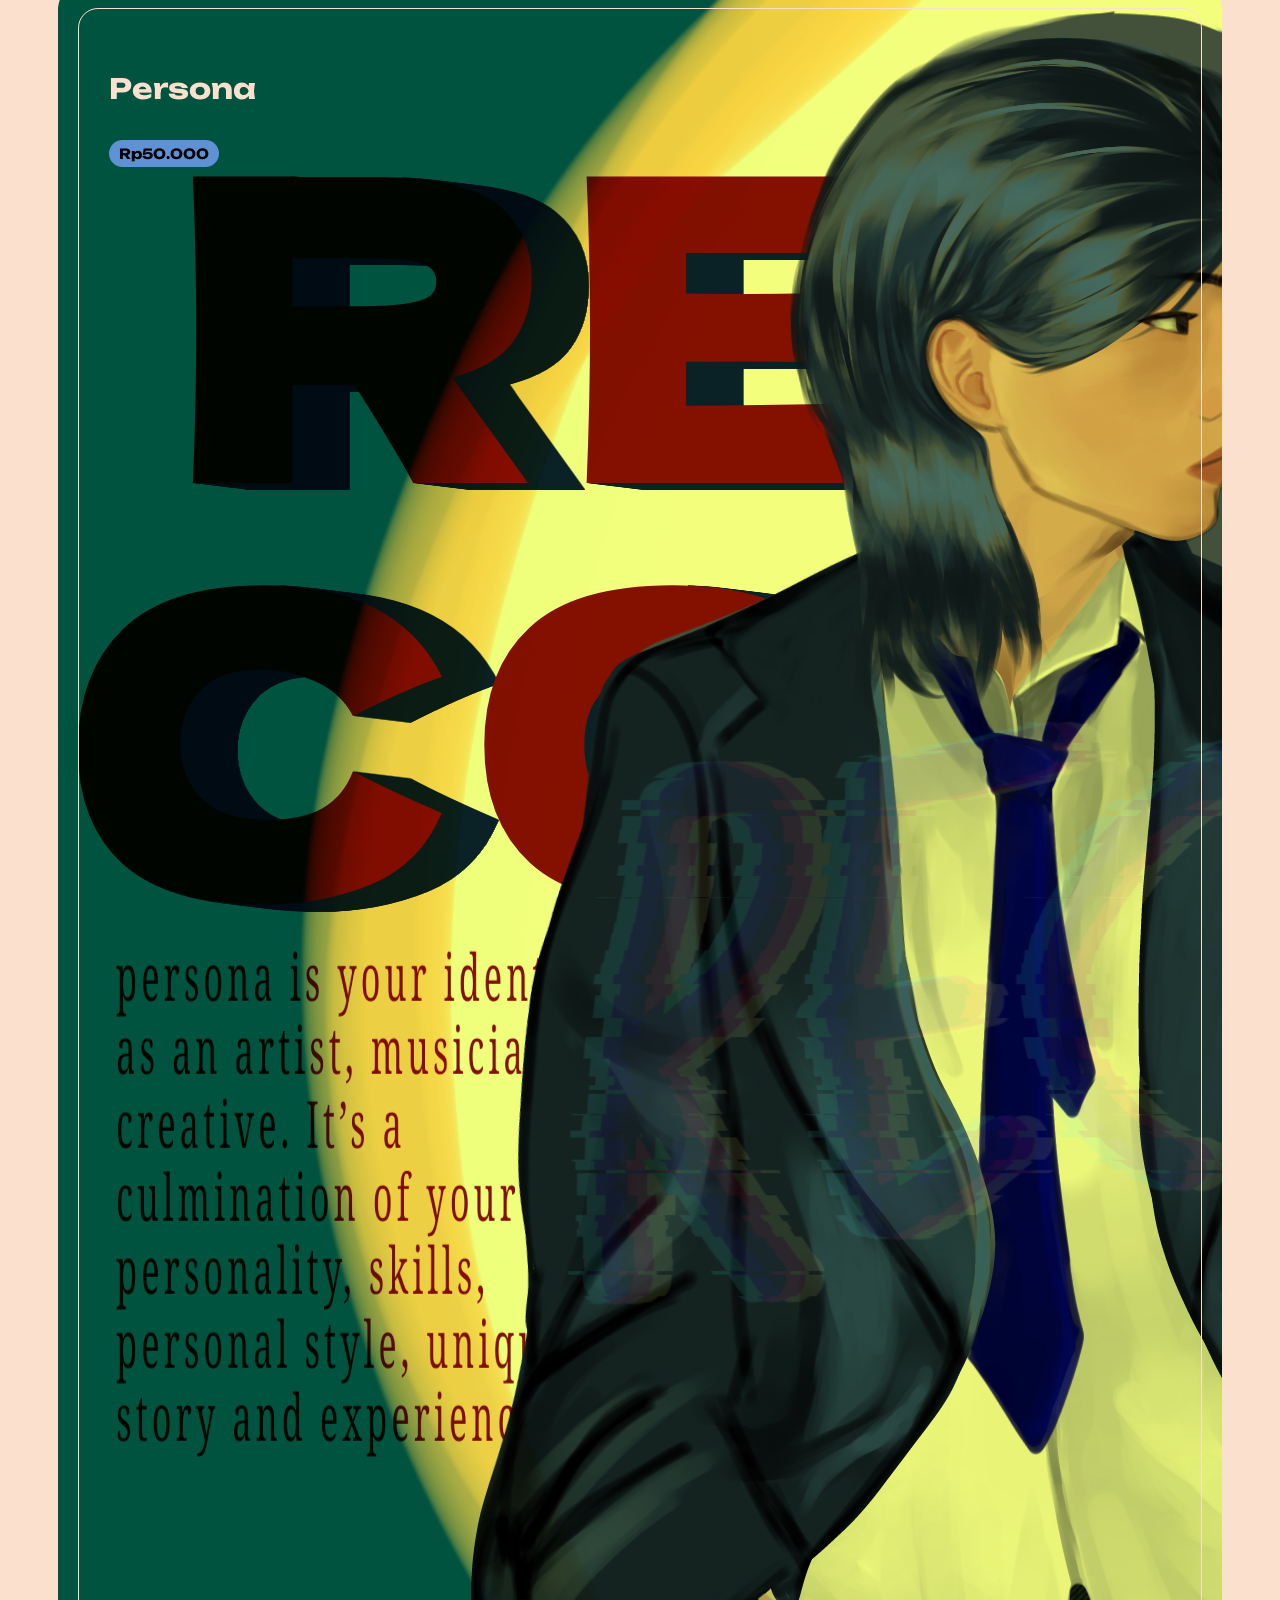
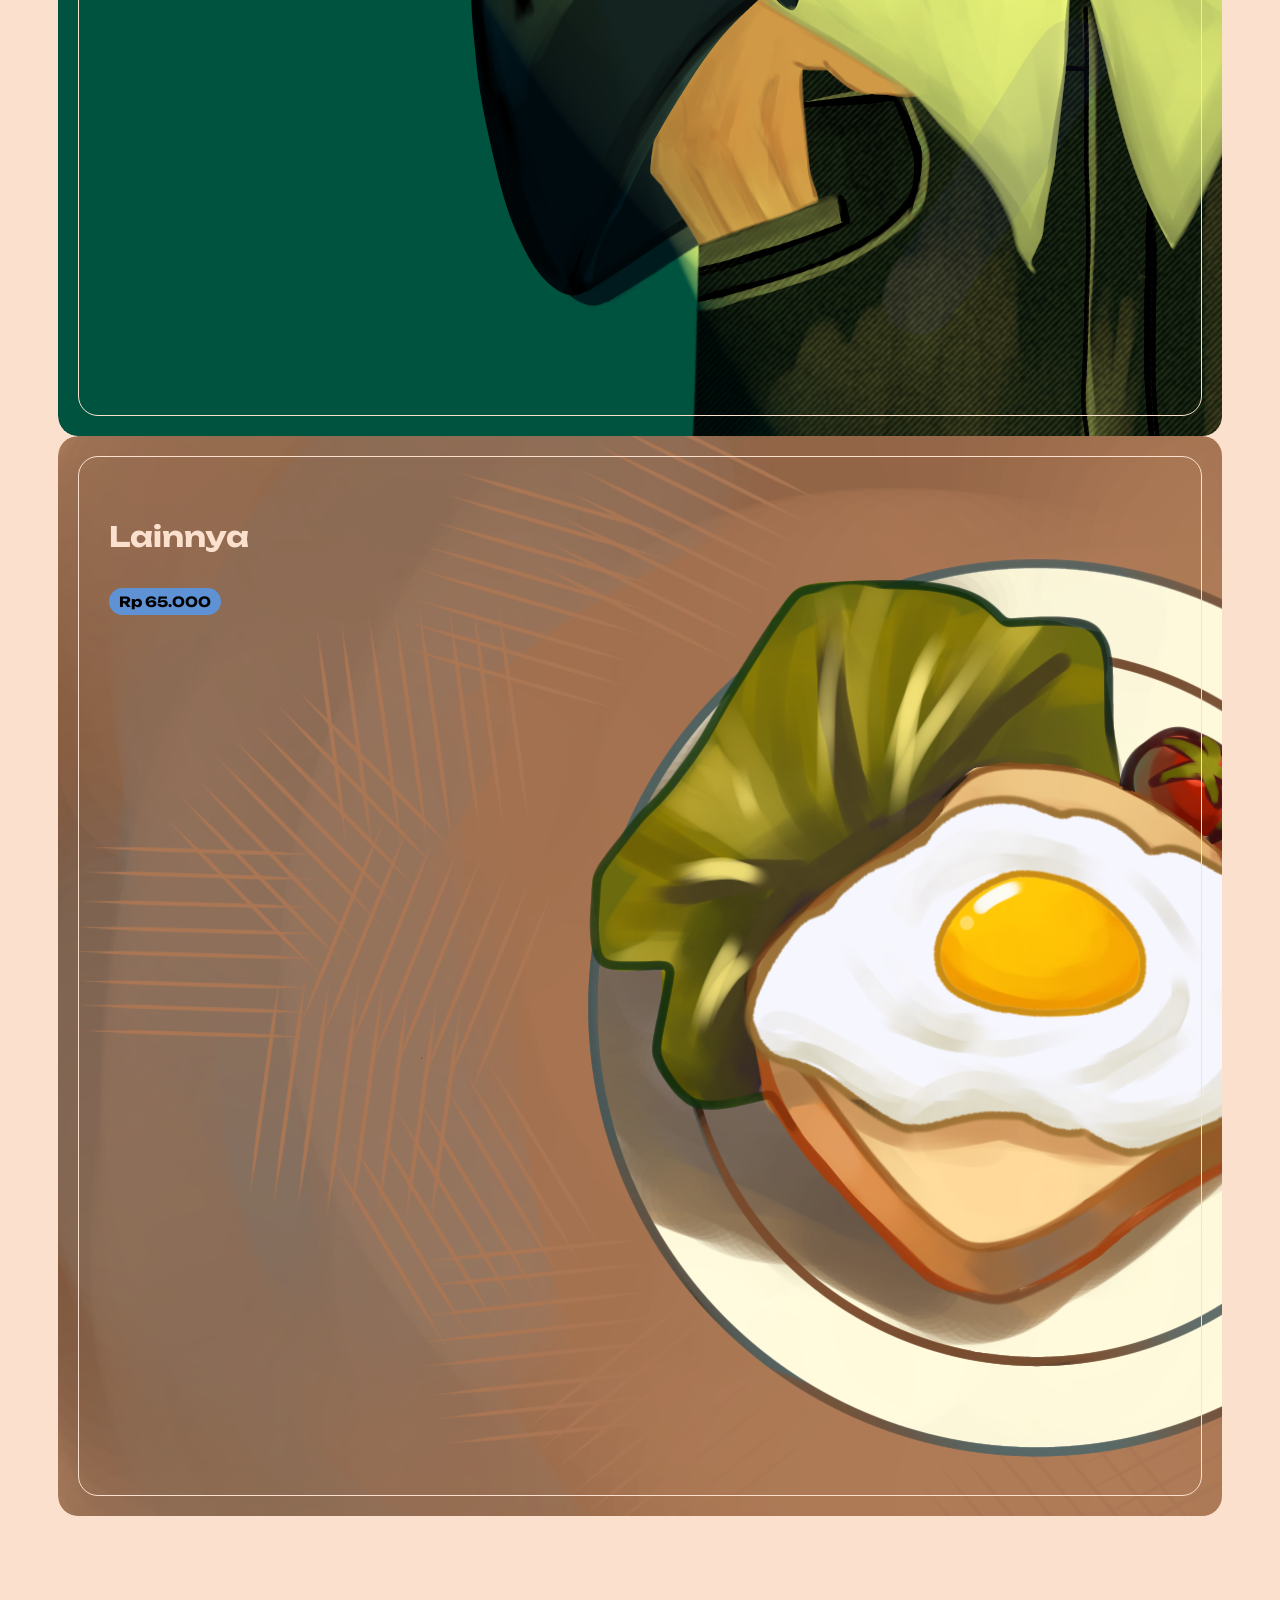
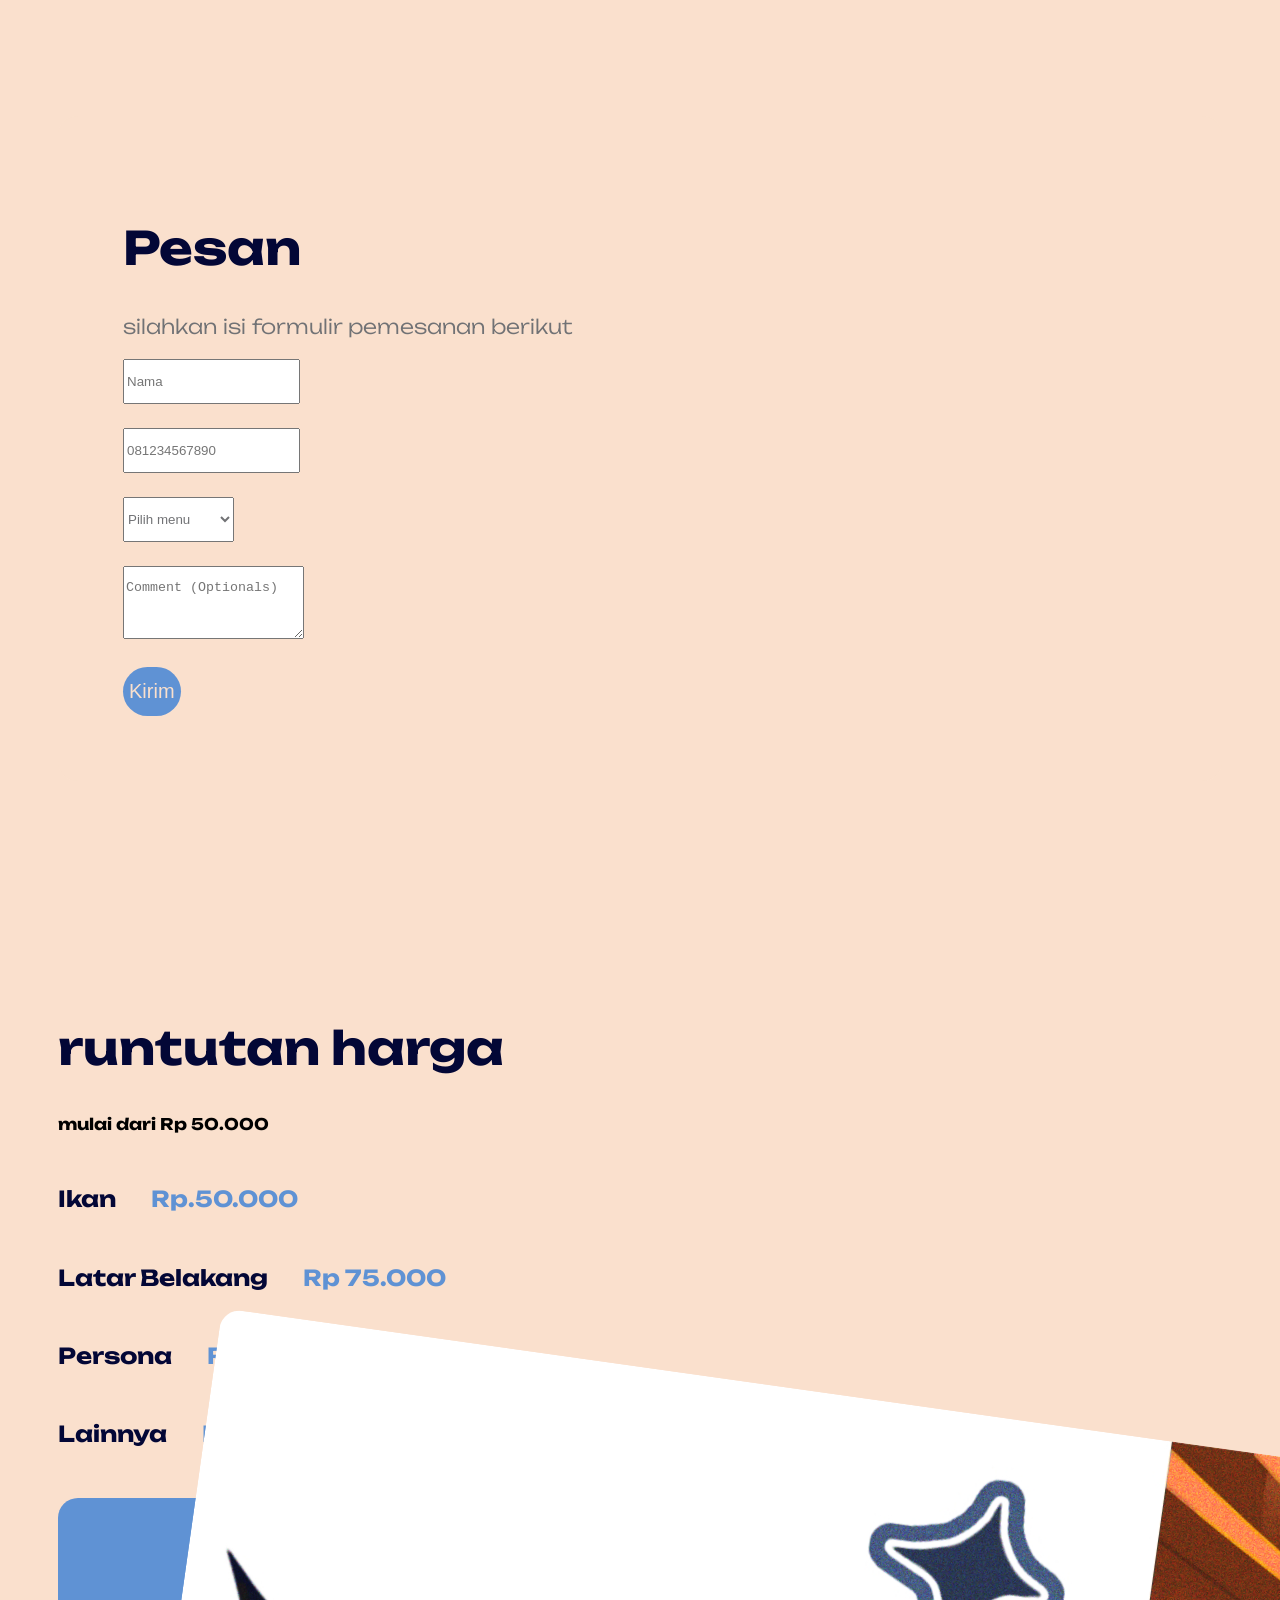
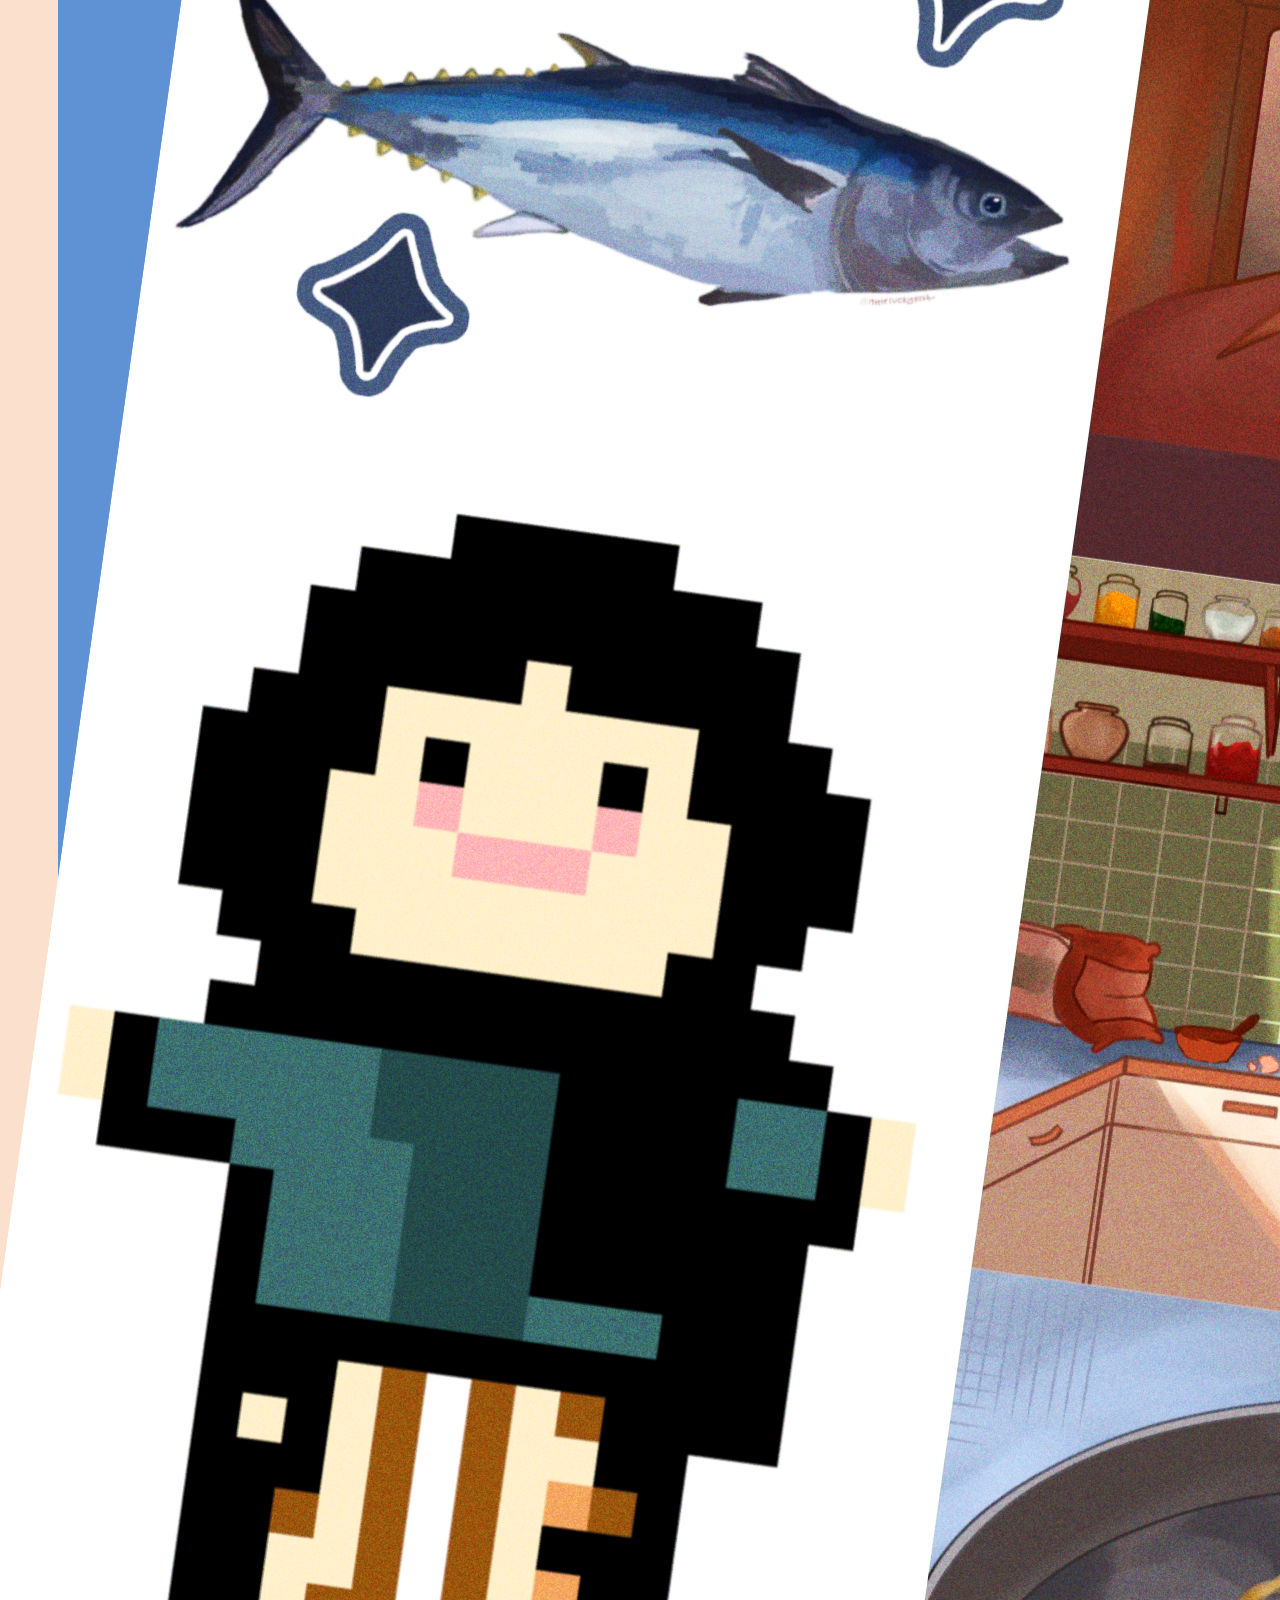
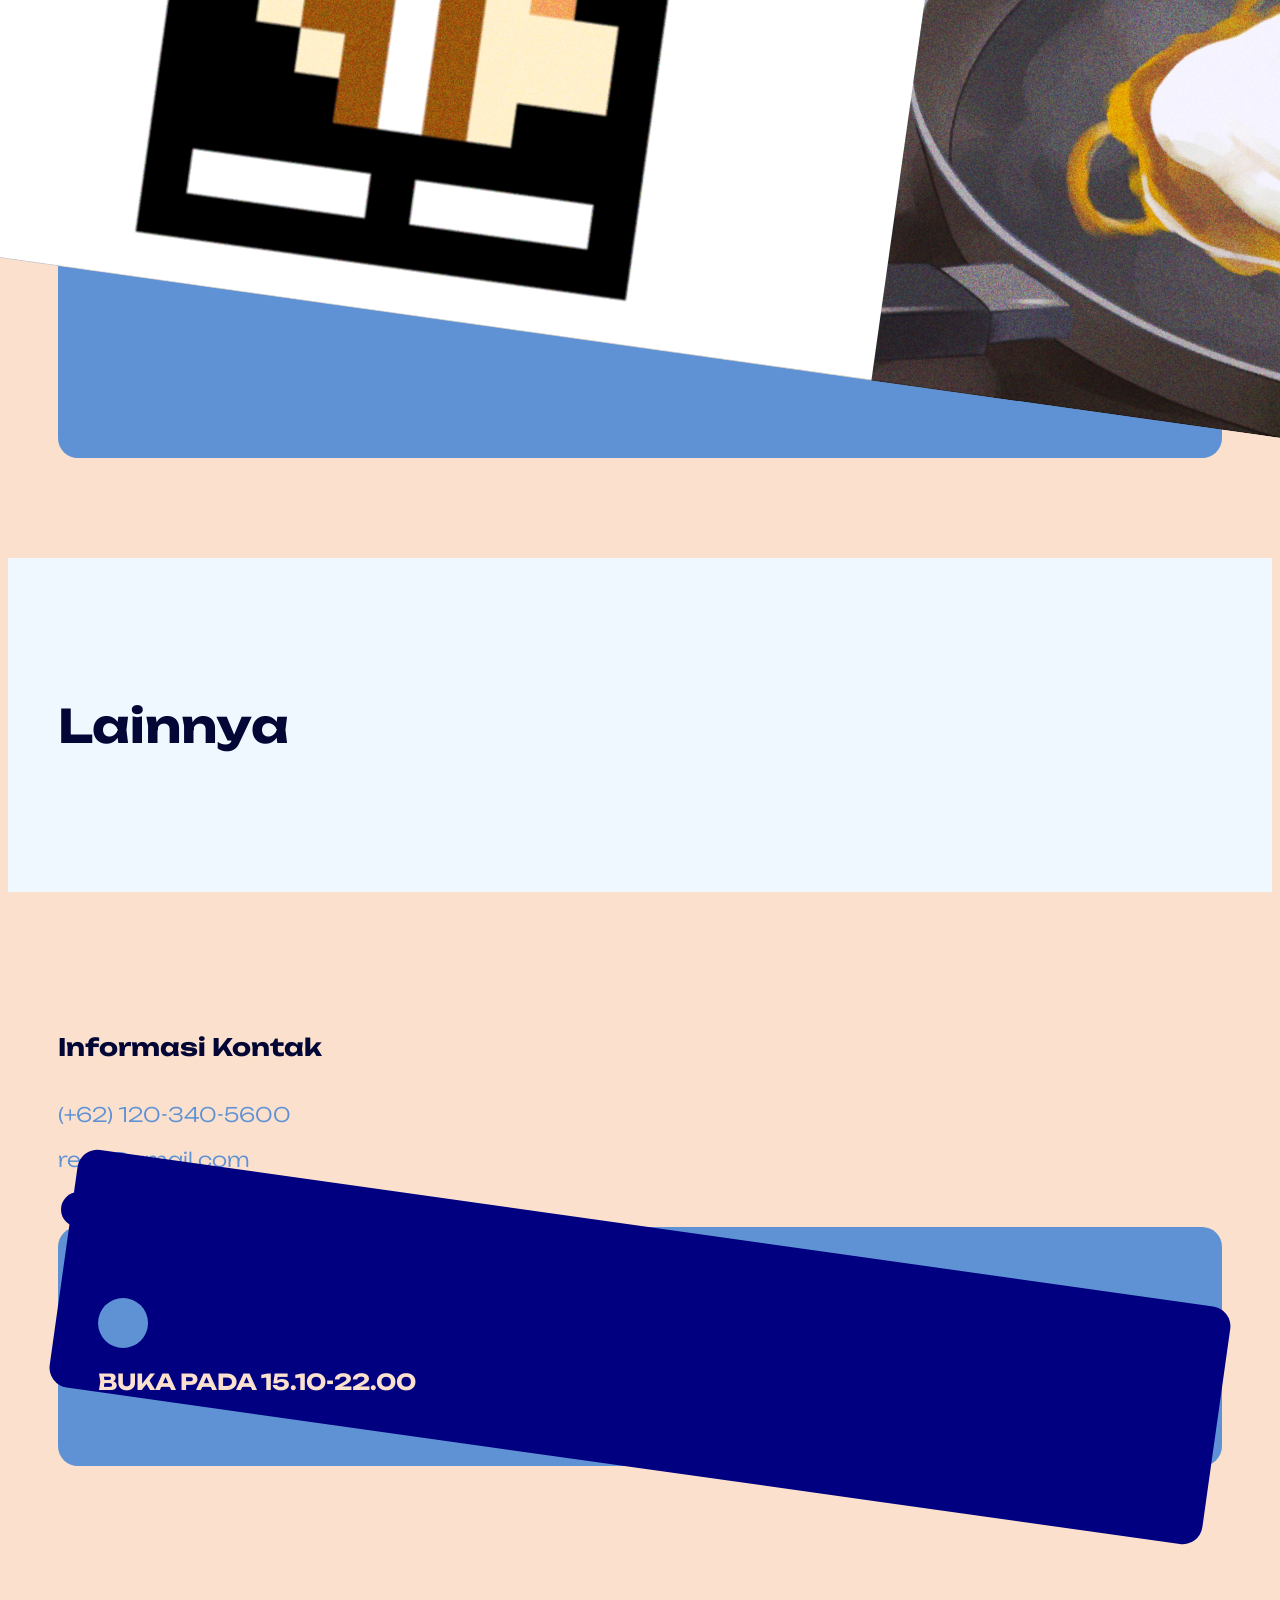
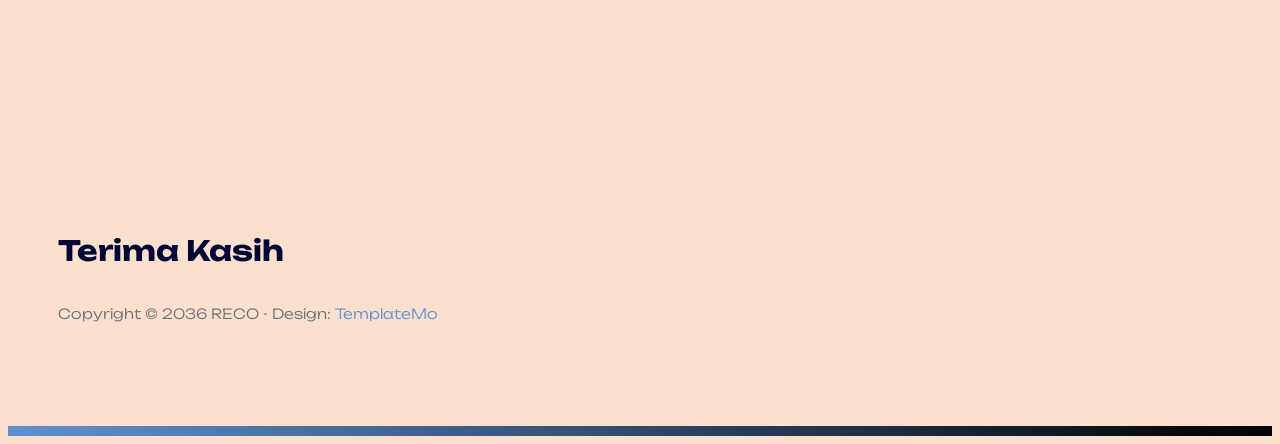
==== commit c5651eb8: "Update index.html" ====
--- a/index.html
+++ b/index.html
@@ -251,7 +251,7 @@
                                         <div class="mb-4">
                                             <h2 class="mb-2">runtutan harga</h2>
 
-                                            <strong>mulai dari $25</strong>
+                                            <strong>mulai dari Rp 50.000</strong>
                                         </div>
 
                                         <div class="price-list-thumb">
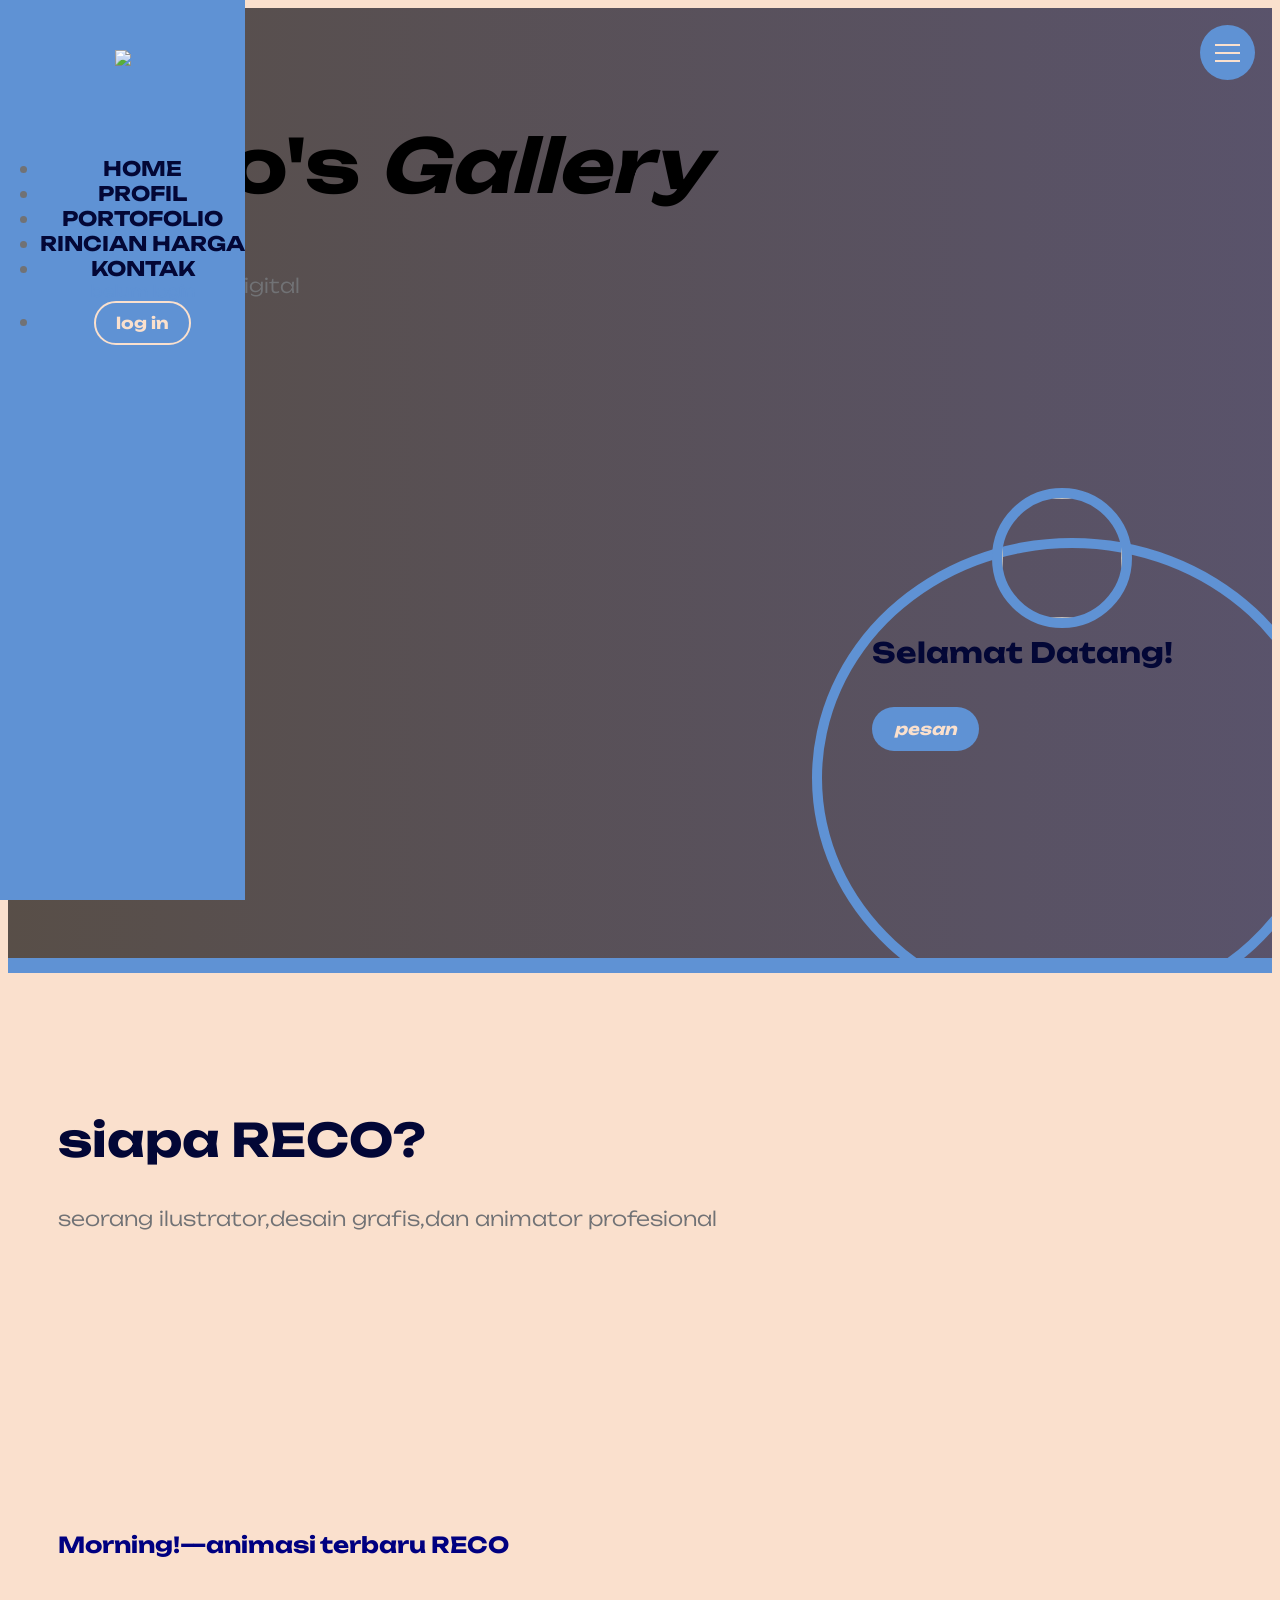
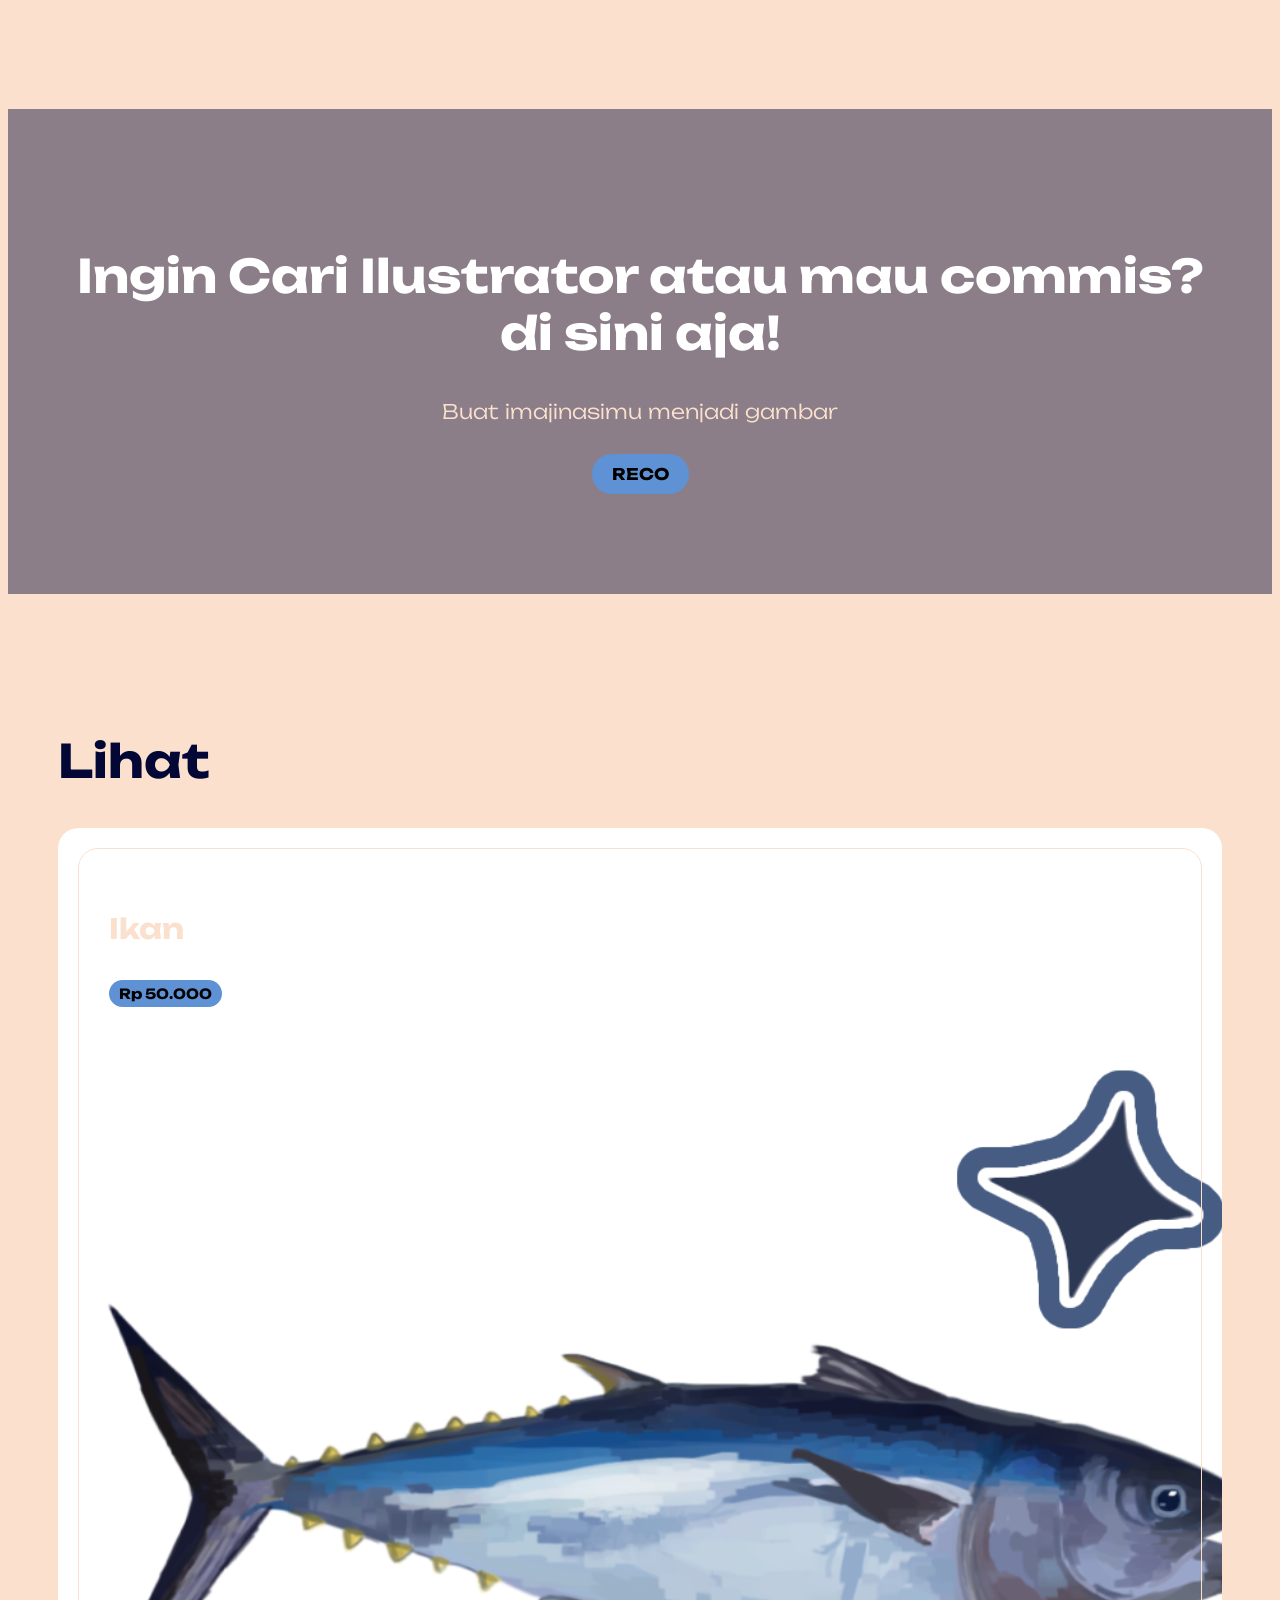
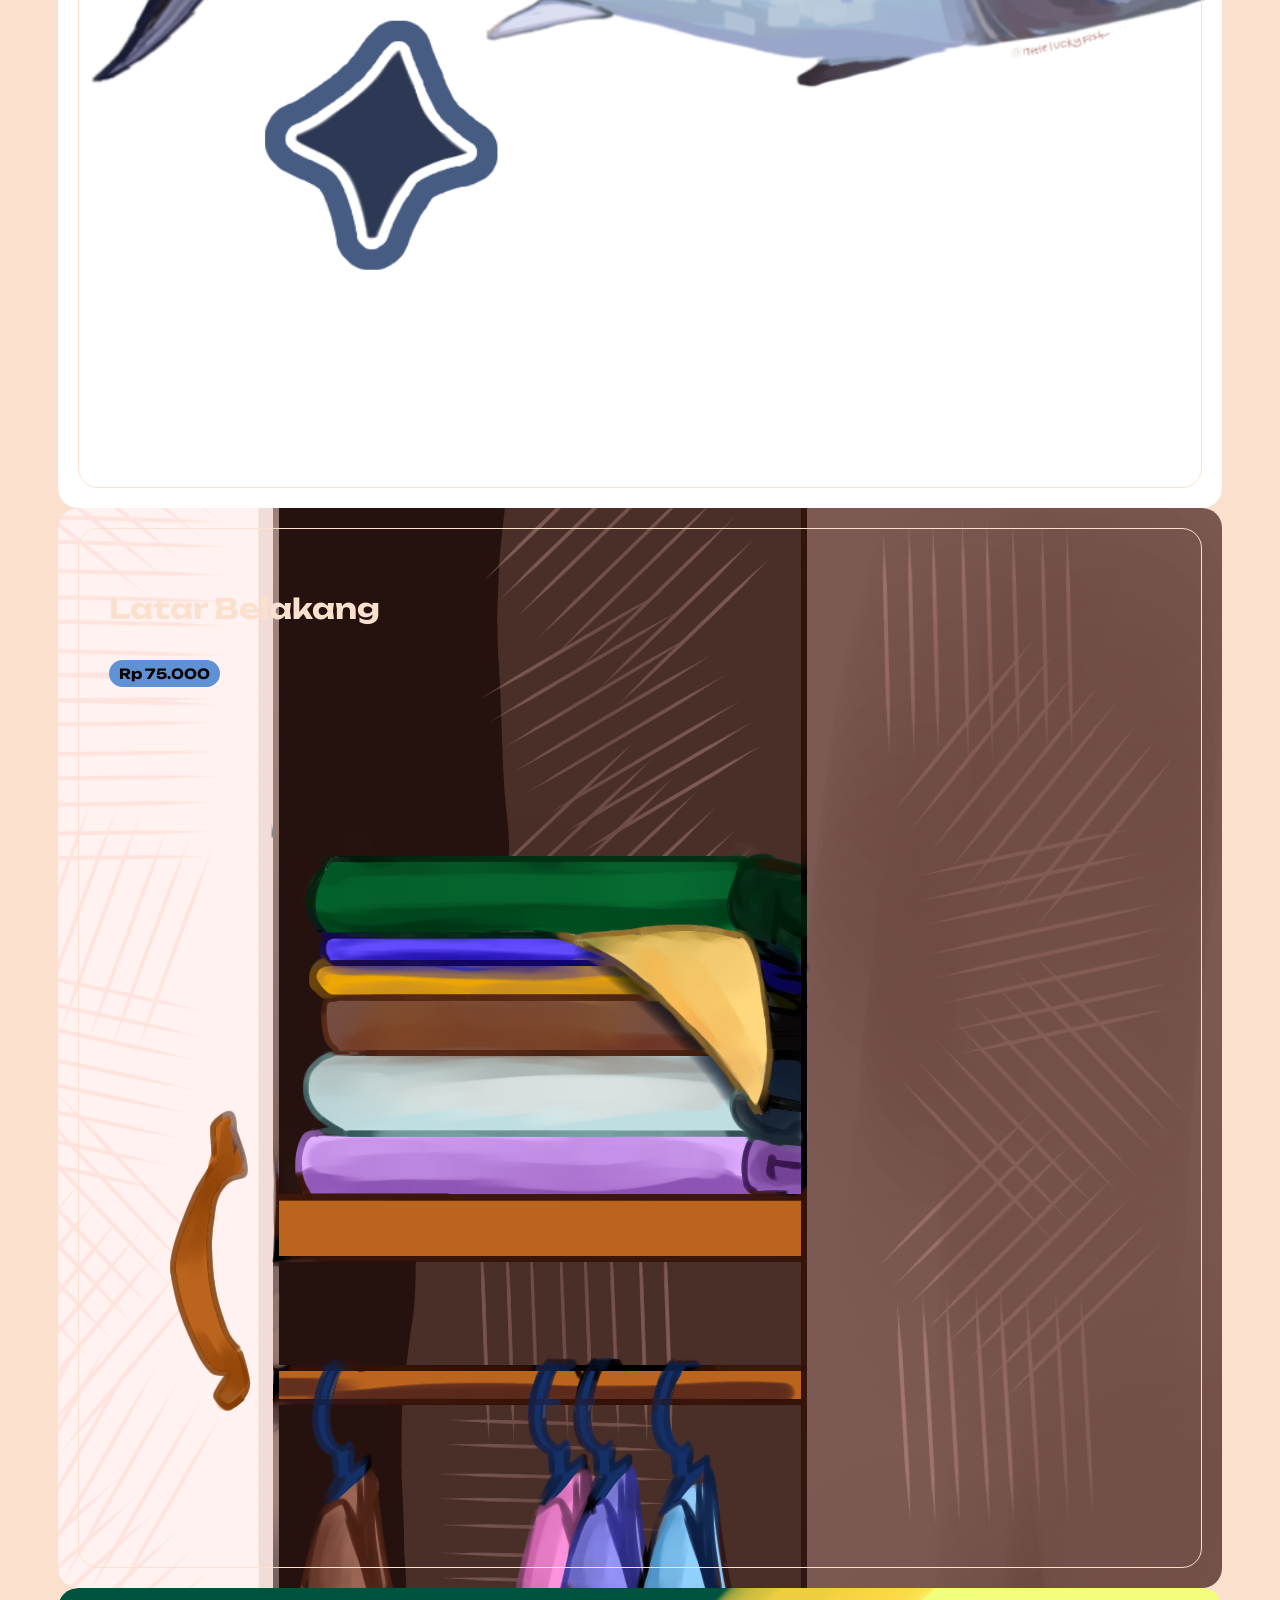
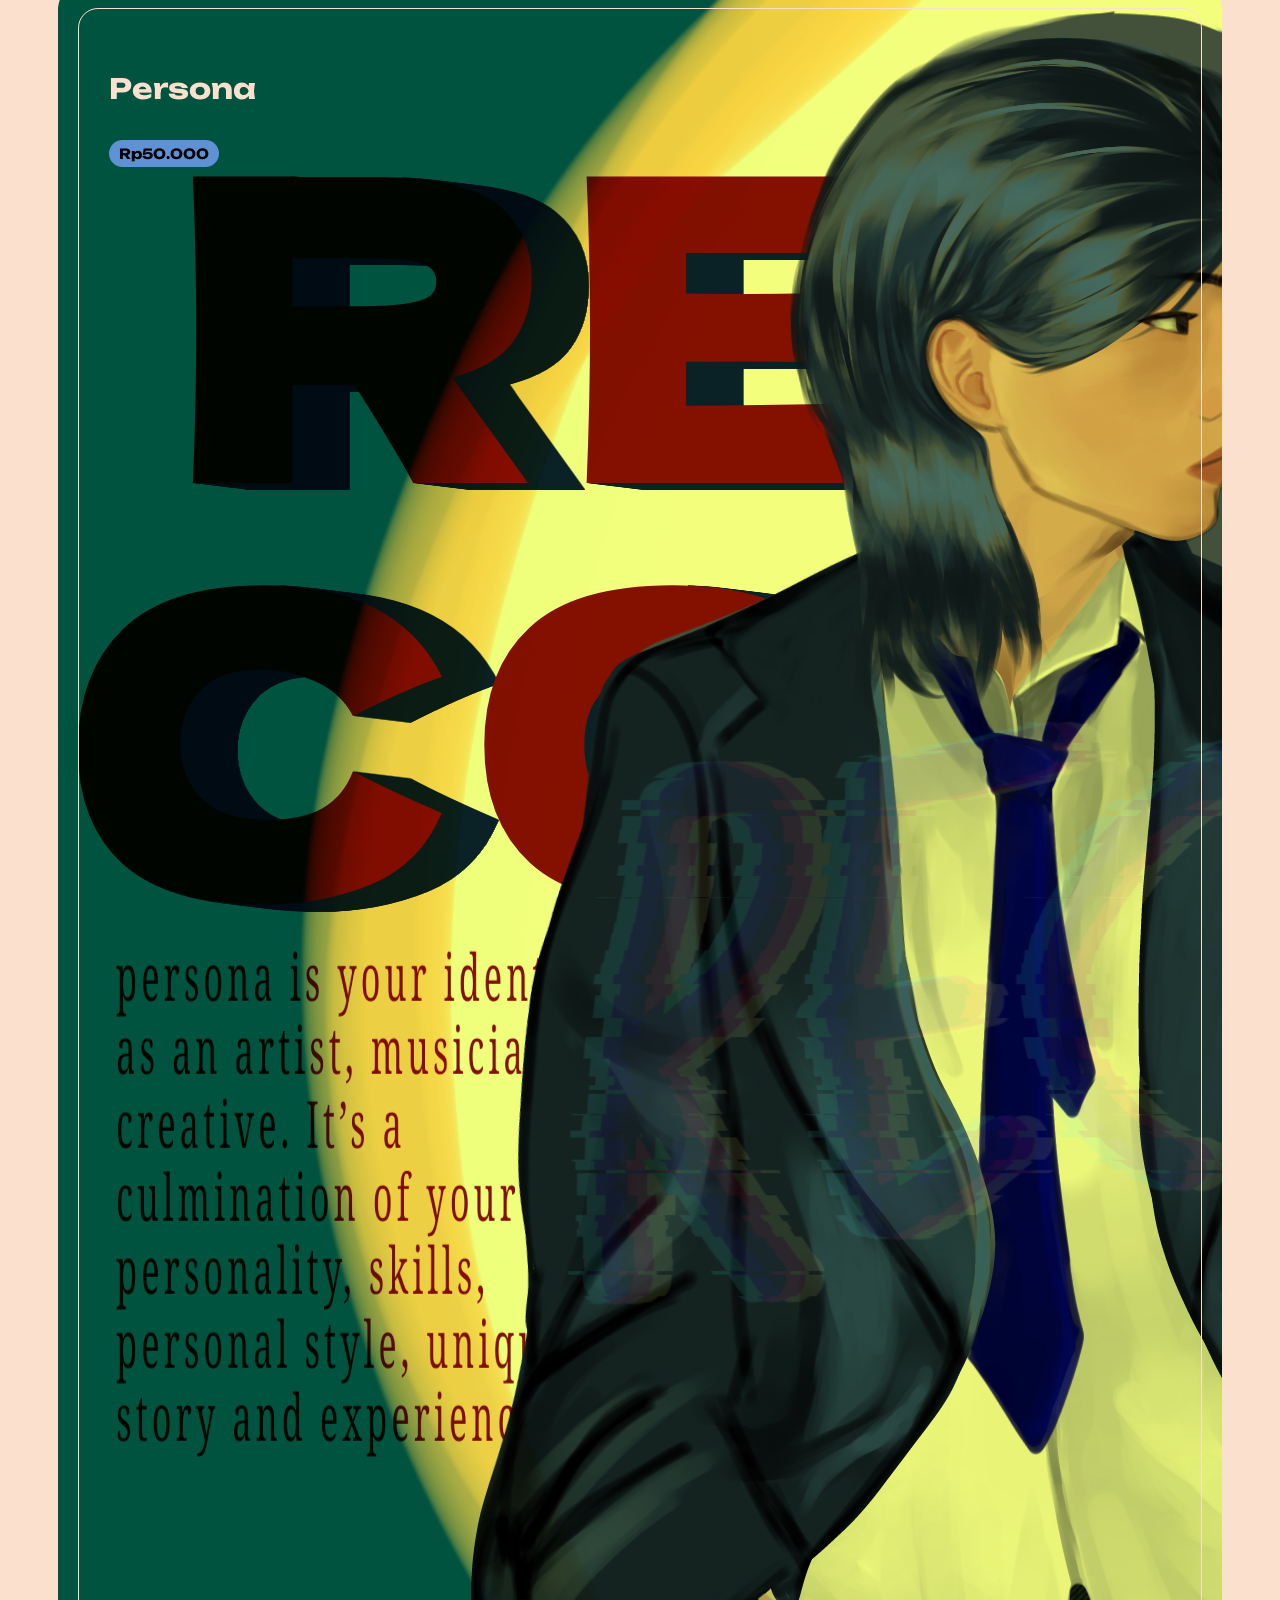
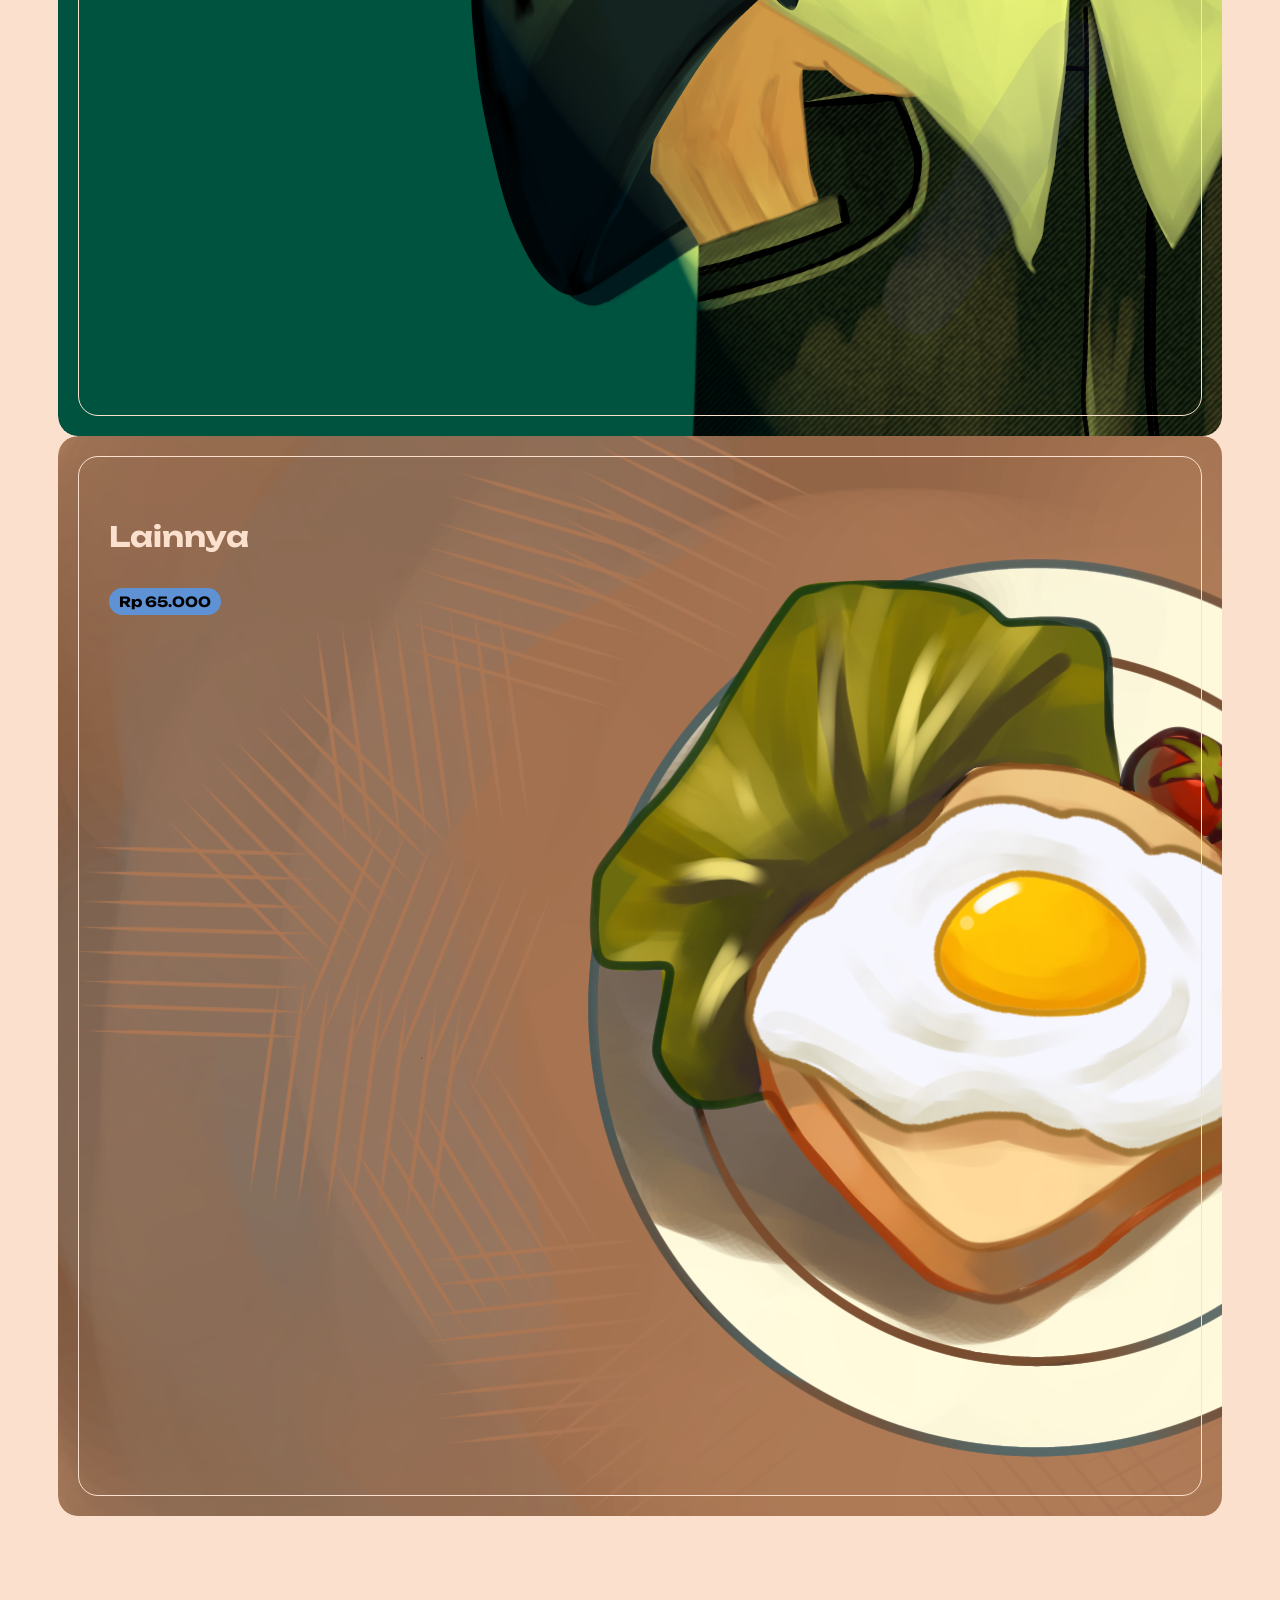
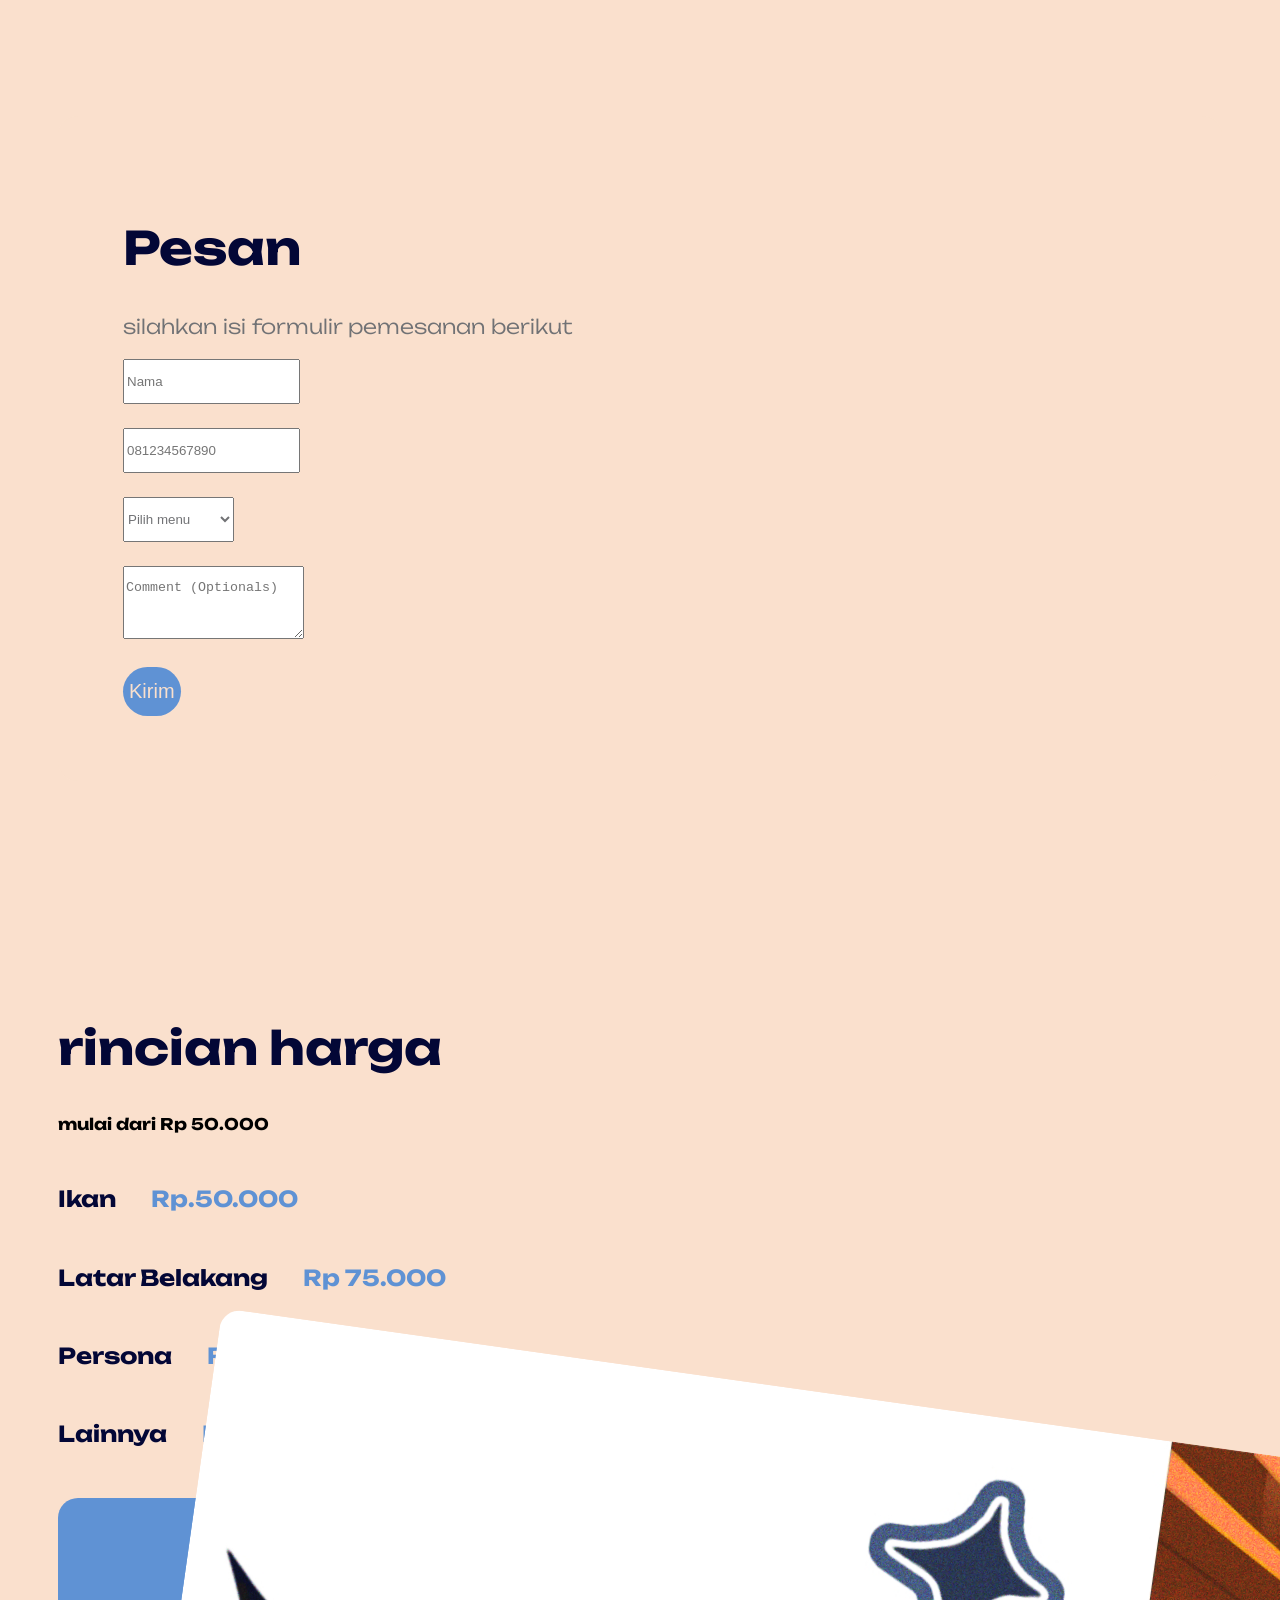
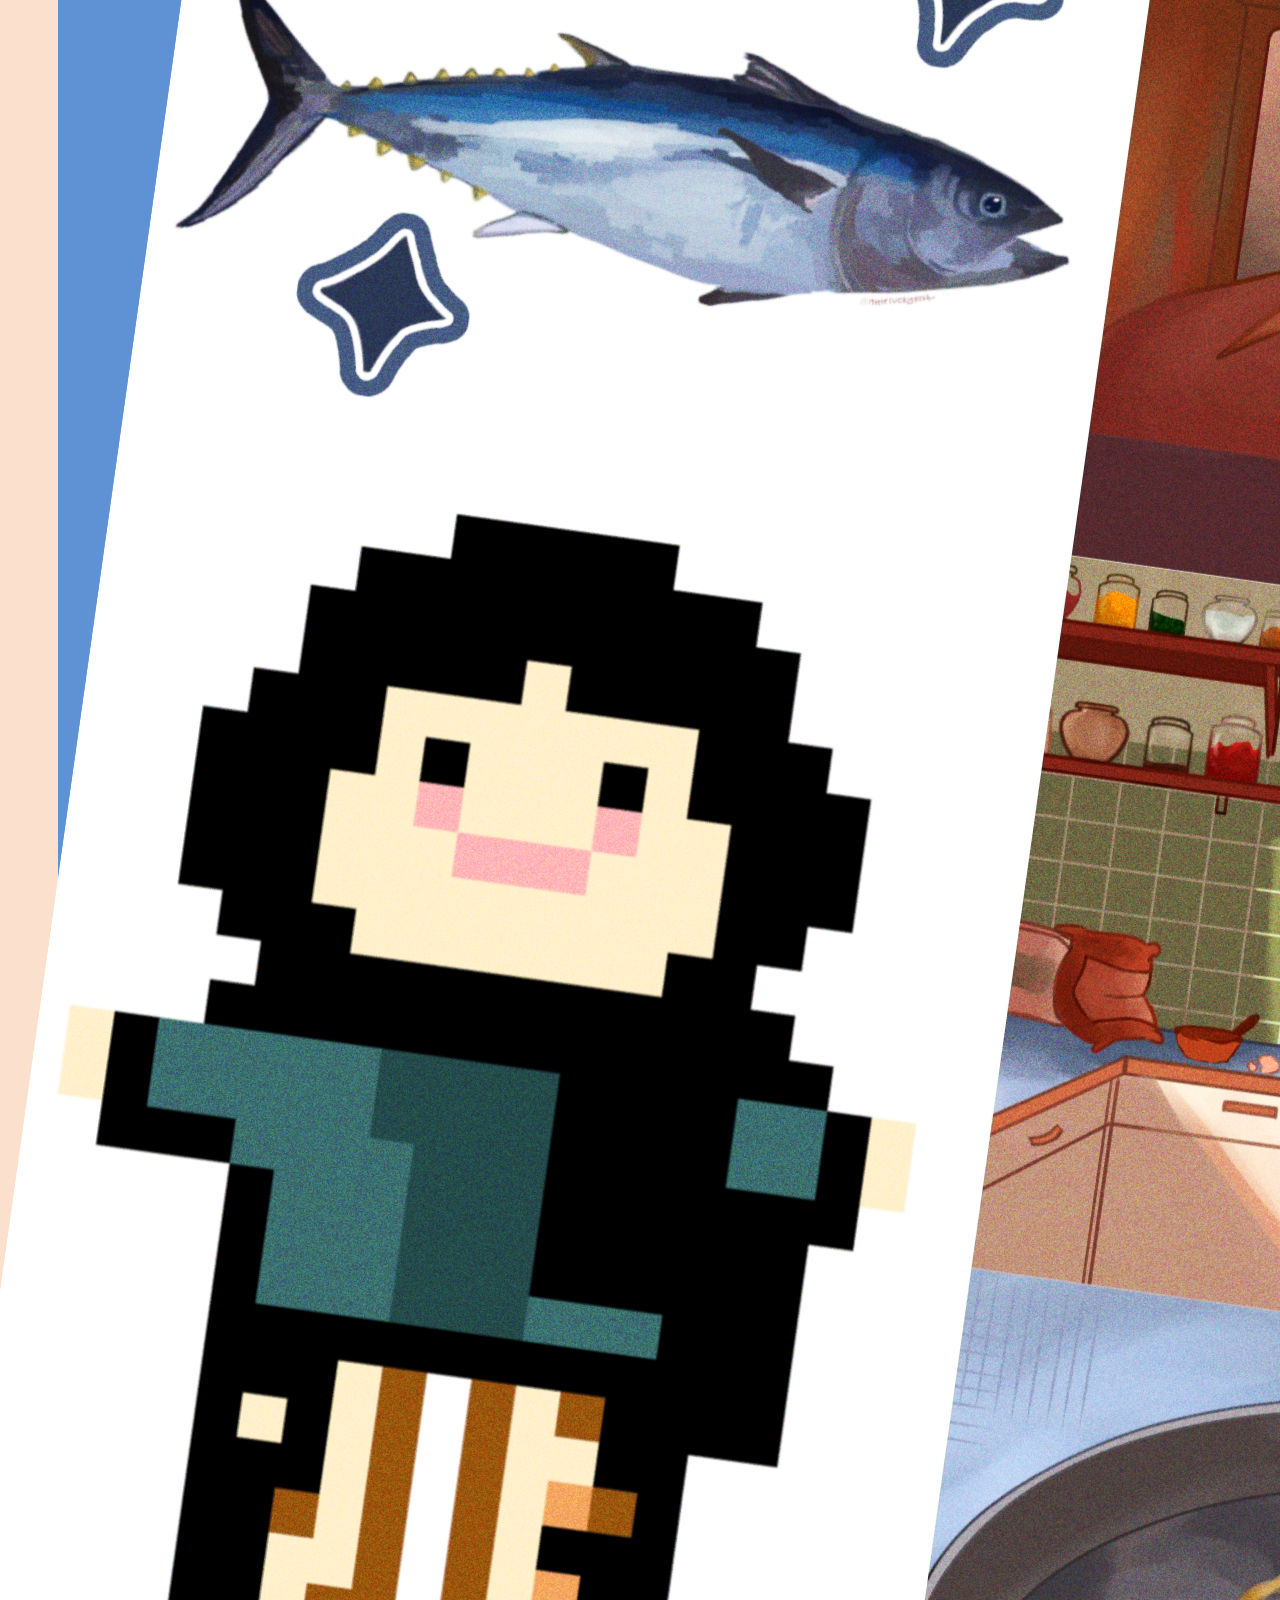
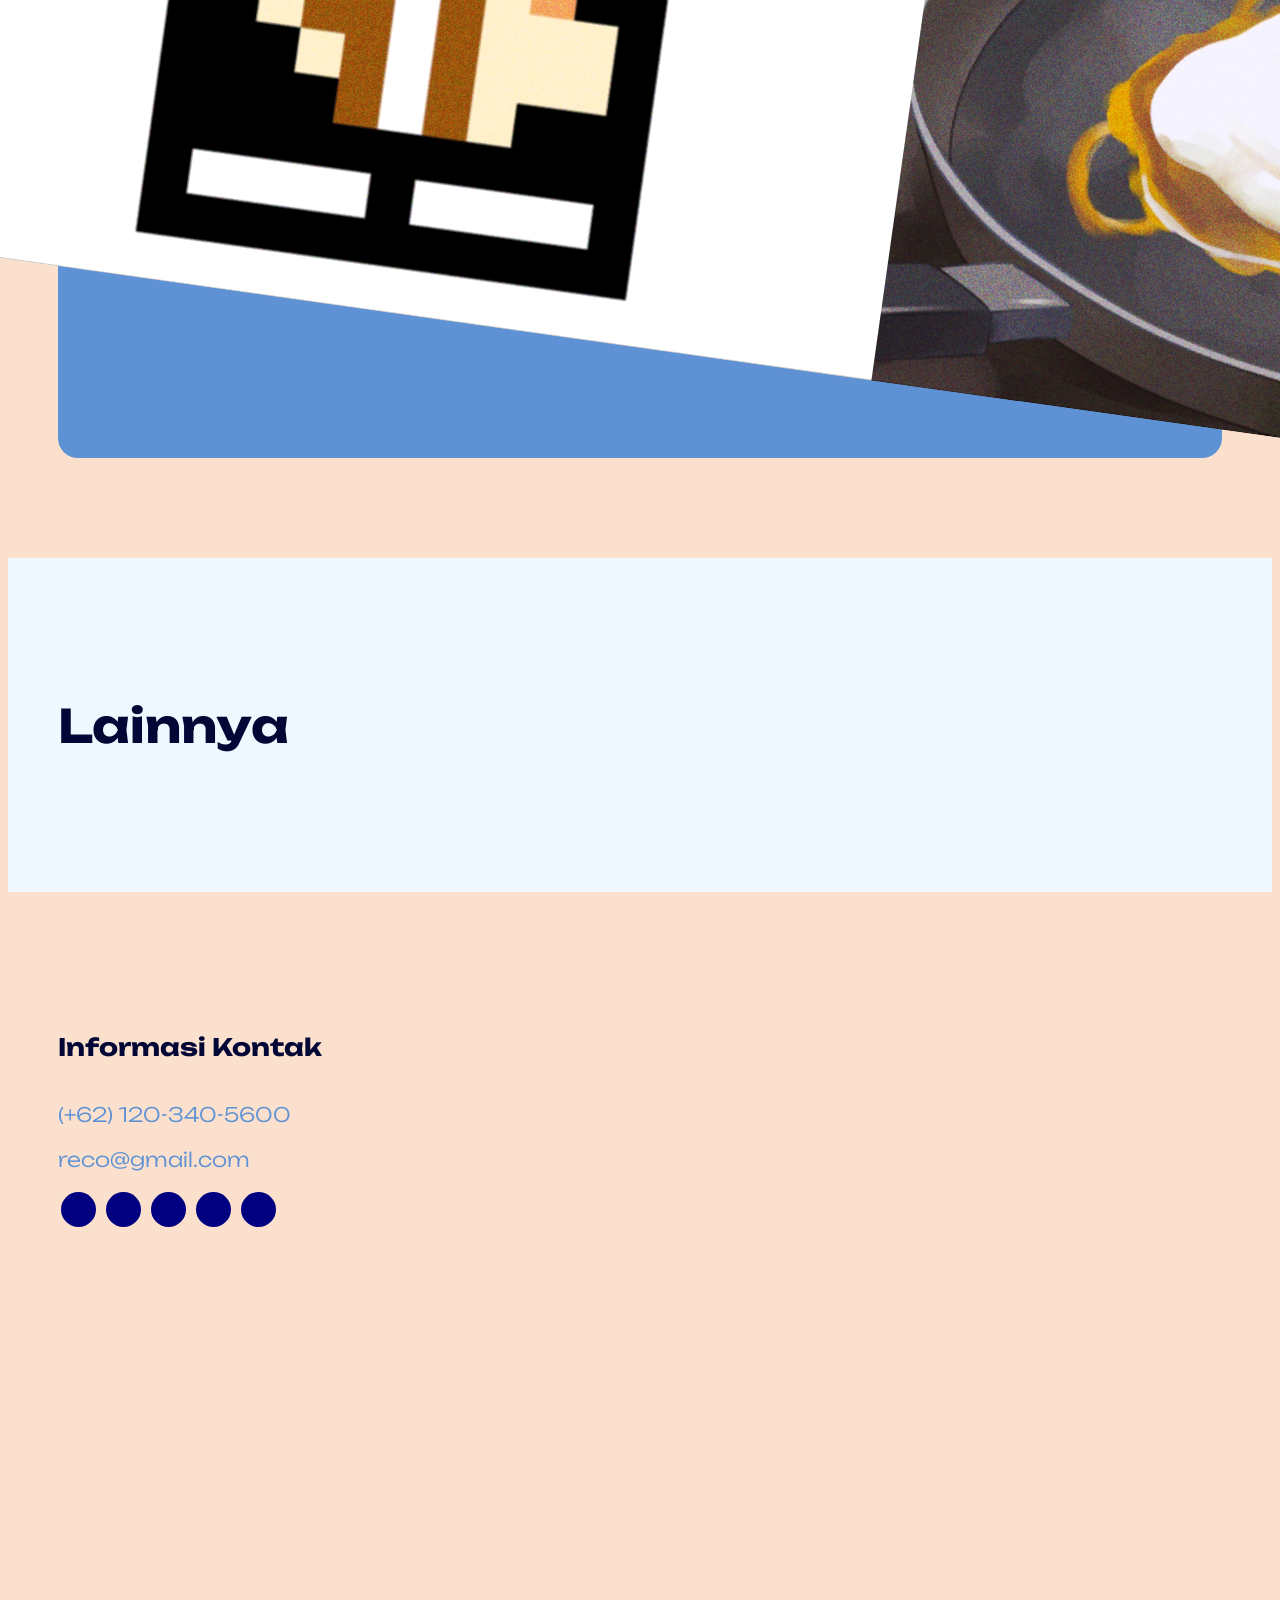
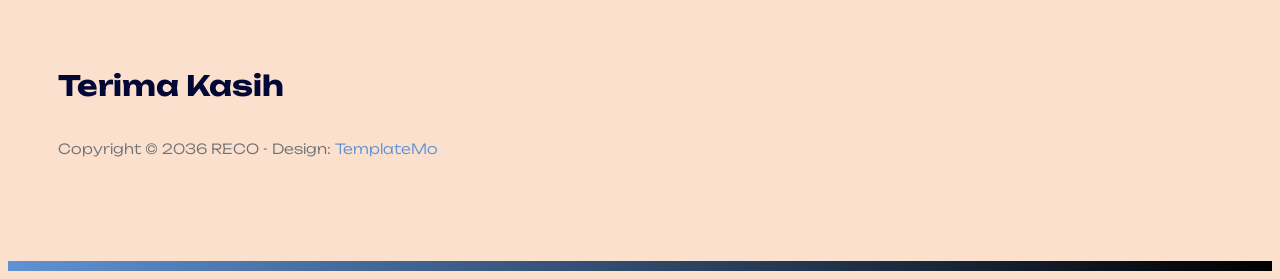
==== commit 595e56b4: "Update index.html" ====
--- a/index.html
+++ b/index.html
@@ -60,7 +60,7 @@
                             </li>
 
                             <li class="nav-item">
-                                <a class="nav-link click-scroll" href="#section_4">runtutan harga</a>
+                                <a class="nav-link click-scroll" href="#section_4">rincian harga</a>
                             </li>
 
                             <li class="nav-item">
@@ -249,7 +249,7 @@
                                 <div class="col-lg-8 col-12">
                                     <div class="price-list-thumb-wrap">
                                         <div class="mb-4">
-                                            <h2 class="mb-2">runtutan harga</h2>
+                                            <h2 class="mb-2">rincian harga</h2>
 
                                             <strong>mulai dari Rp 50.000</strong>
                                         </div>
@@ -361,18 +361,9 @@
                                     </ul>
                                 </div>
                                 
-                                <div class="col-lg-5 col-12 contact-block-wrap mt-5 mt-lg-0 pt-4 pt-lg-0 mx-auto">
-                                    <div class="contact-block">
-                                        <h6 class="mb-0">
-                                            <i class="custom-icon bi-shop me-3"></i>
-
-                                            <strong>Buka pada 15.10-22.00</strong>
-                                            
-                                        </h6>
-                                    </div>
-                                </div>
+                               
                                 <div class="col-lg-12 col-12 mx-auto mt-5 pt-5">
-                                    <iframe src="https://www.google.com/maps/embed?pb=!1m18!1m12!1m3!1d492.9582329185618!2d110.39428683505054!3d-7.800197336411481!2m3!1f0!2f0!3f0!3m2!1i1024!2i768!4f13.1!3m3!1m2!1s0x2e7a57669d43fe55%3A0x75fae1bb400d4da5!2sSMA%20Negeri%208%20Yogyakarta!5e0!3m2!1sid!2sid!4v1779688775842!5m2!1sid!2sid" width="300" height="225" style="border:0;" allowfullscreen="" loading="lazy" referrerpolicy="no-referrer-when-downgrade"></iframe>
+                                    <iframe src="https://www.google.com/maps/embed?pb=!1m18!1m12!1m3!1d492.9582329185618!2d110.39428683505054!3d-7.800197336411481!2m3!1f0!2f0!3f0!3m2!1i1024!2i768!4f13.1!3m3!1m2!1s0x2e7a57669d43fe55%3A0x75fae1bb400d4da5!2sSMA%20Negeri%208%20Yogyakarta!5e0!3m2!1sid!2sid!4v1779688775842!5m2!1sid!2sid" width="400" height="300" style="border:0;" allowfullscreen="" loading="lazy" referrerpolicy="no-referrer-when-downgrade"></iframe>
                             </div>
                         </div>
                     </div>
